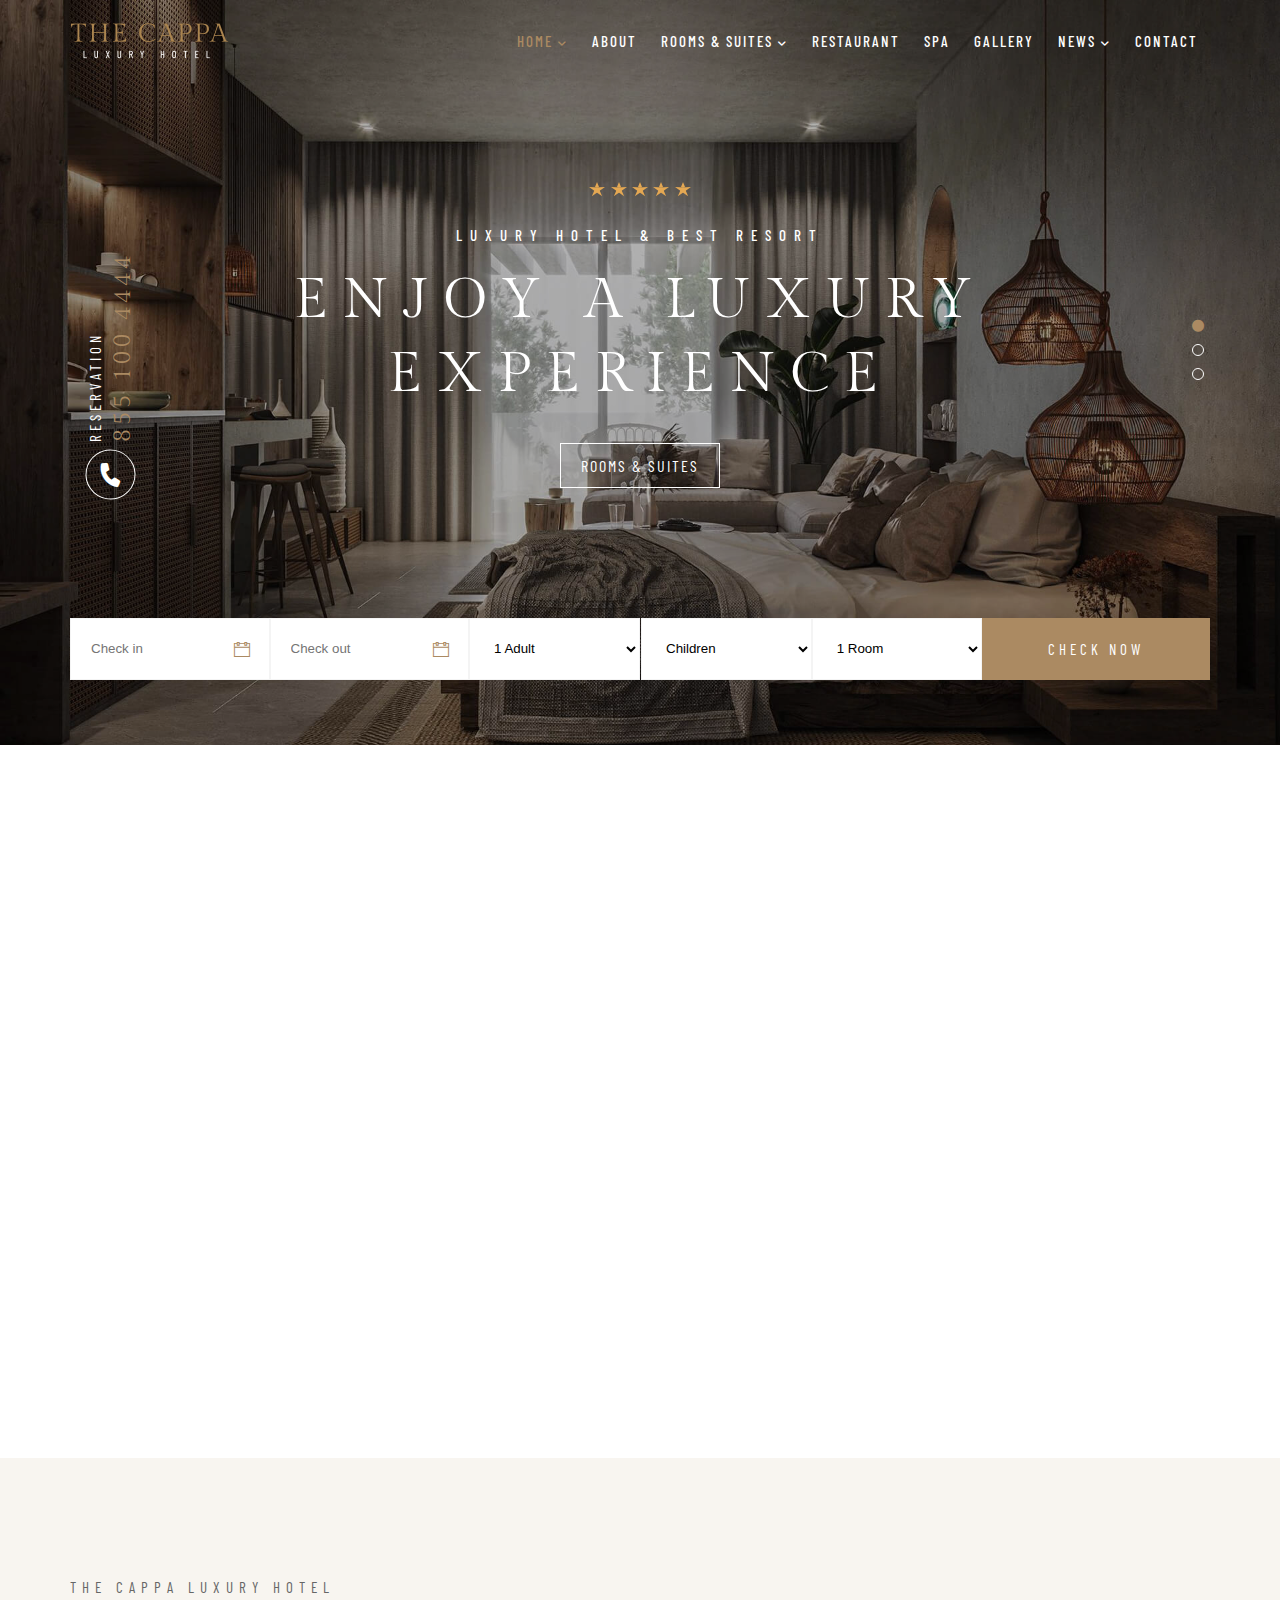
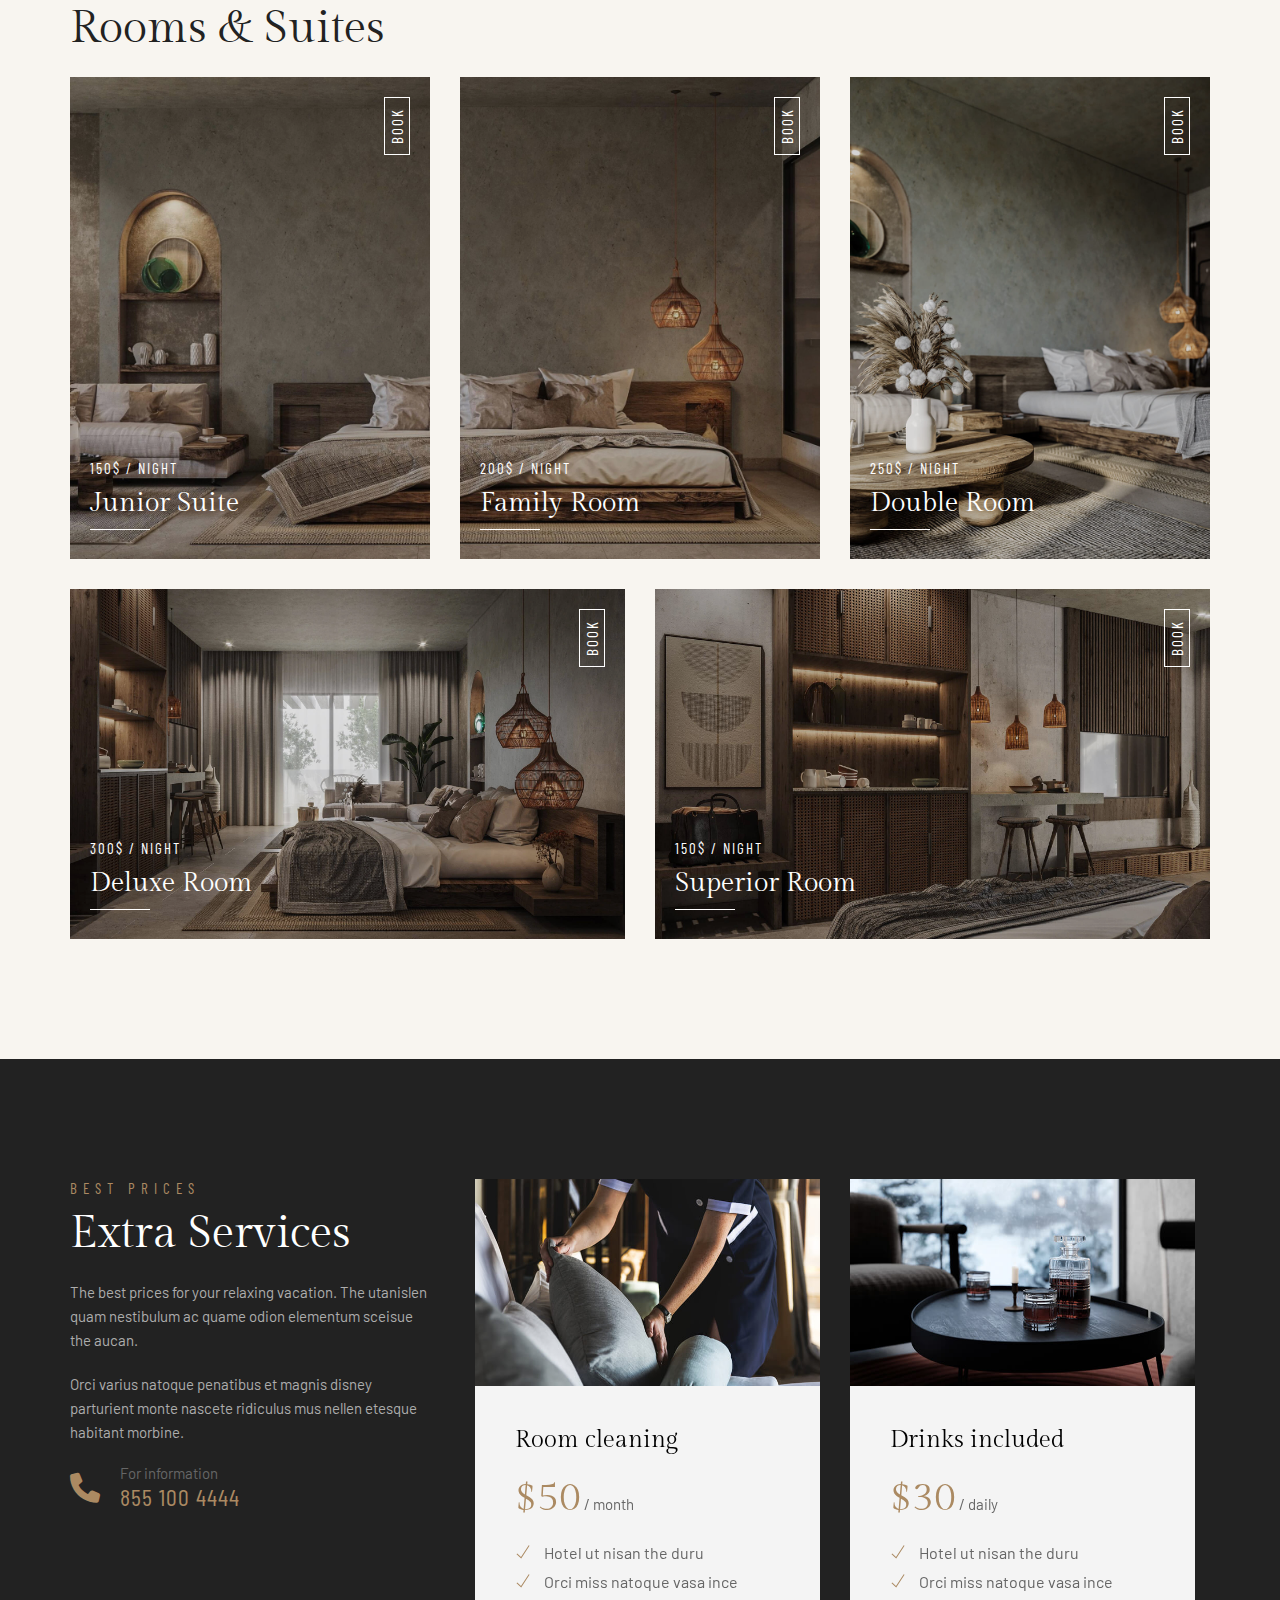
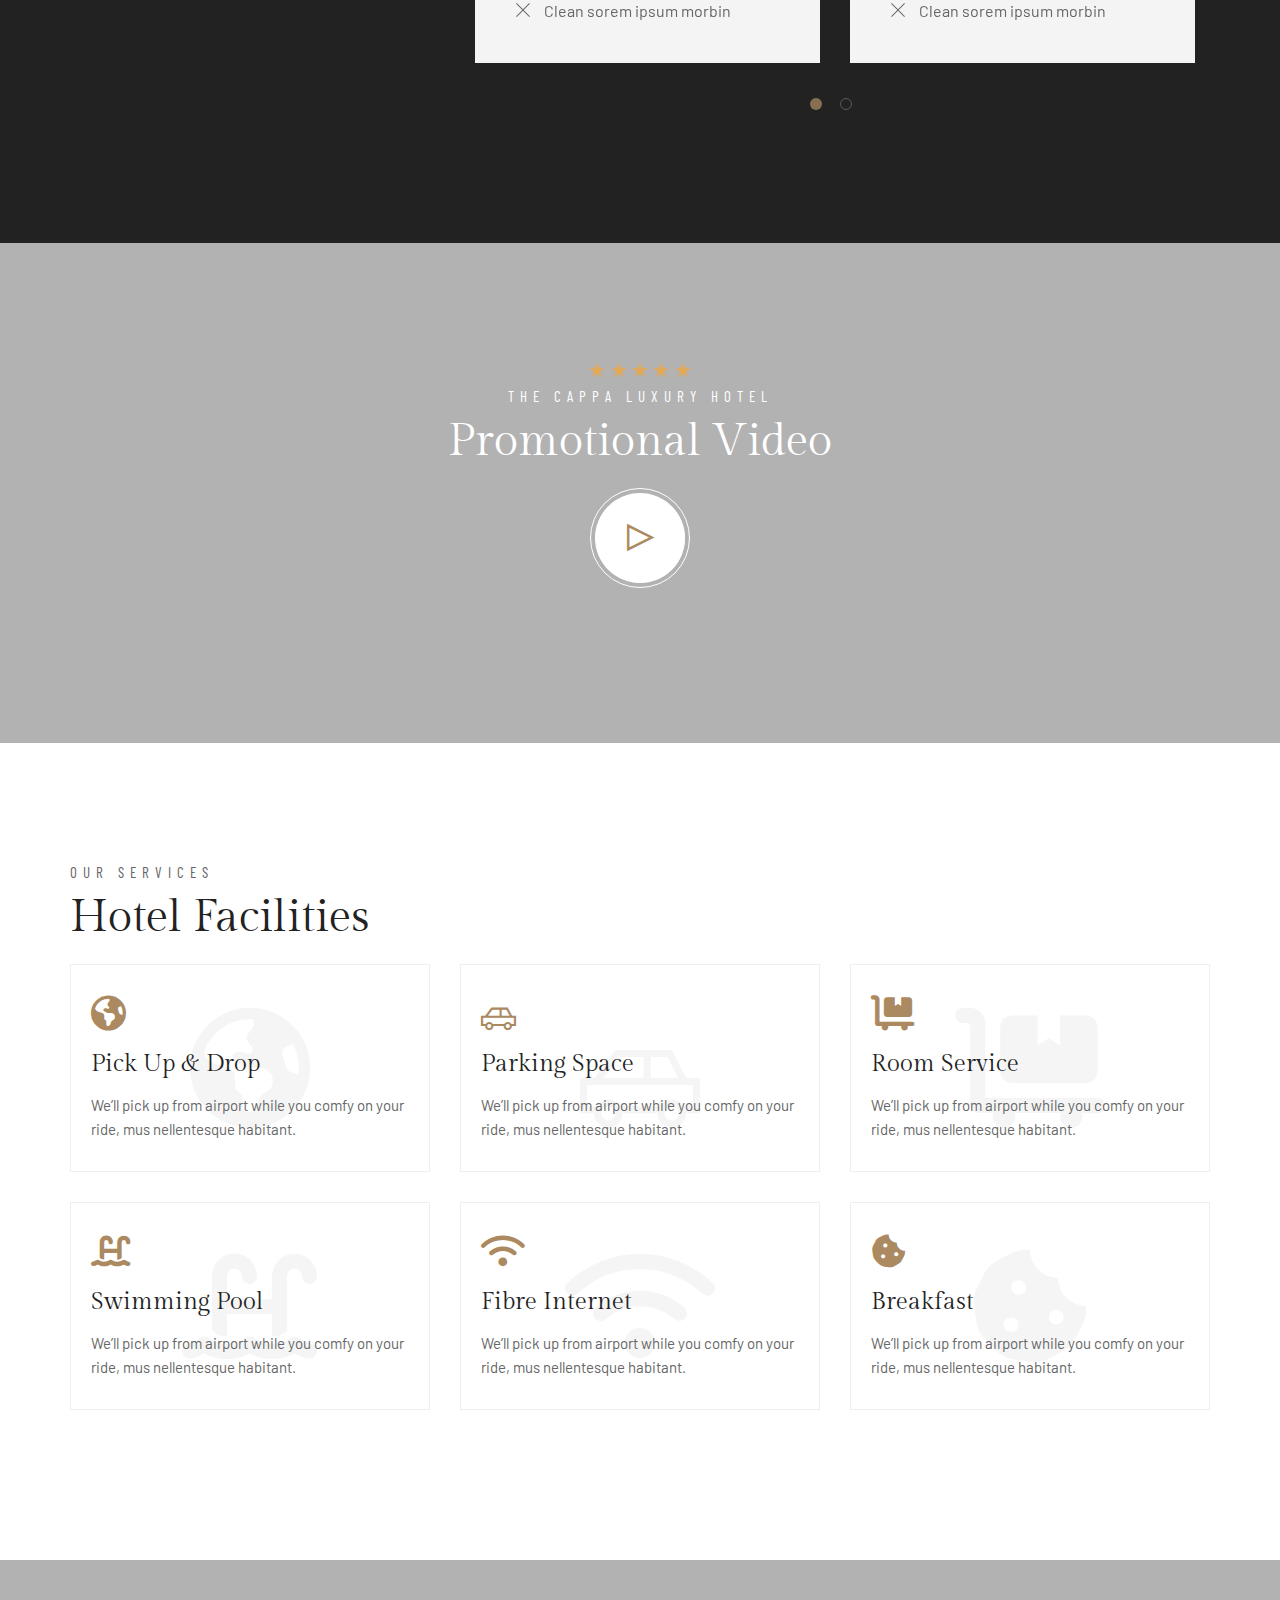
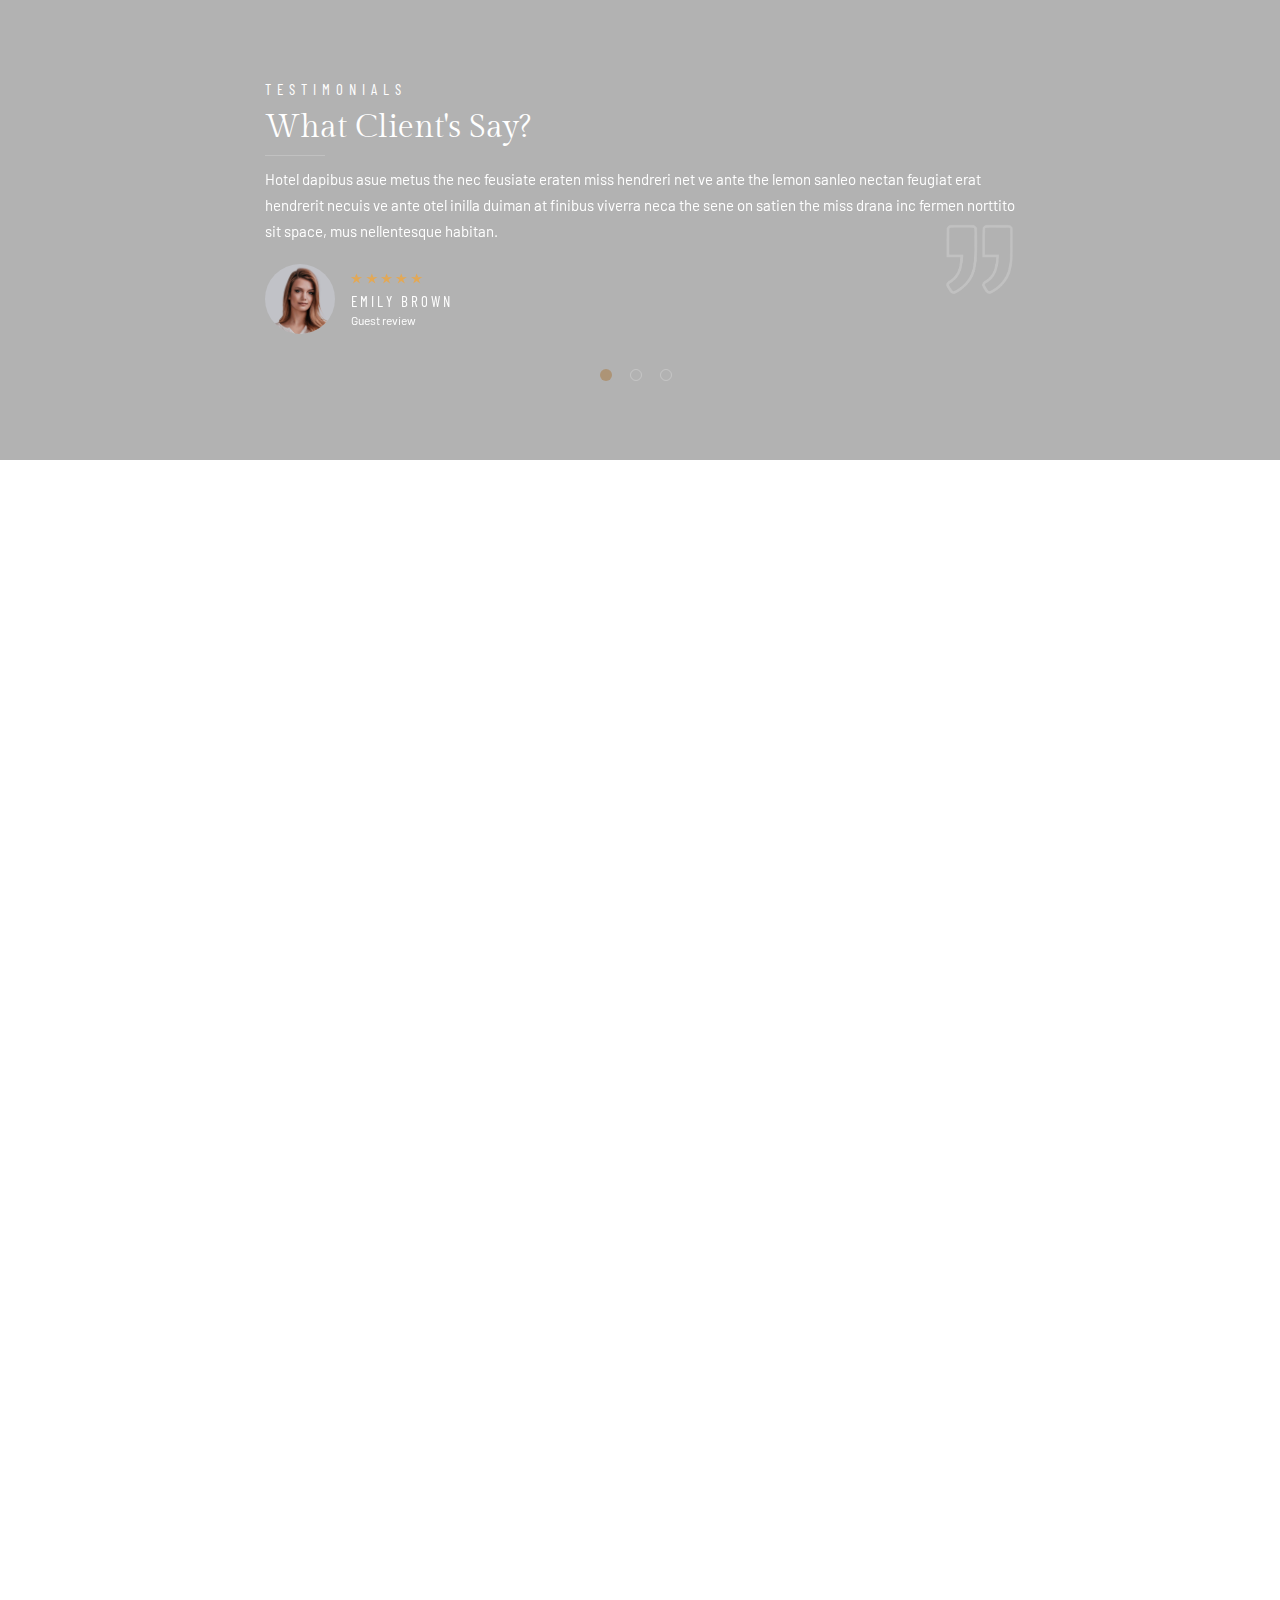
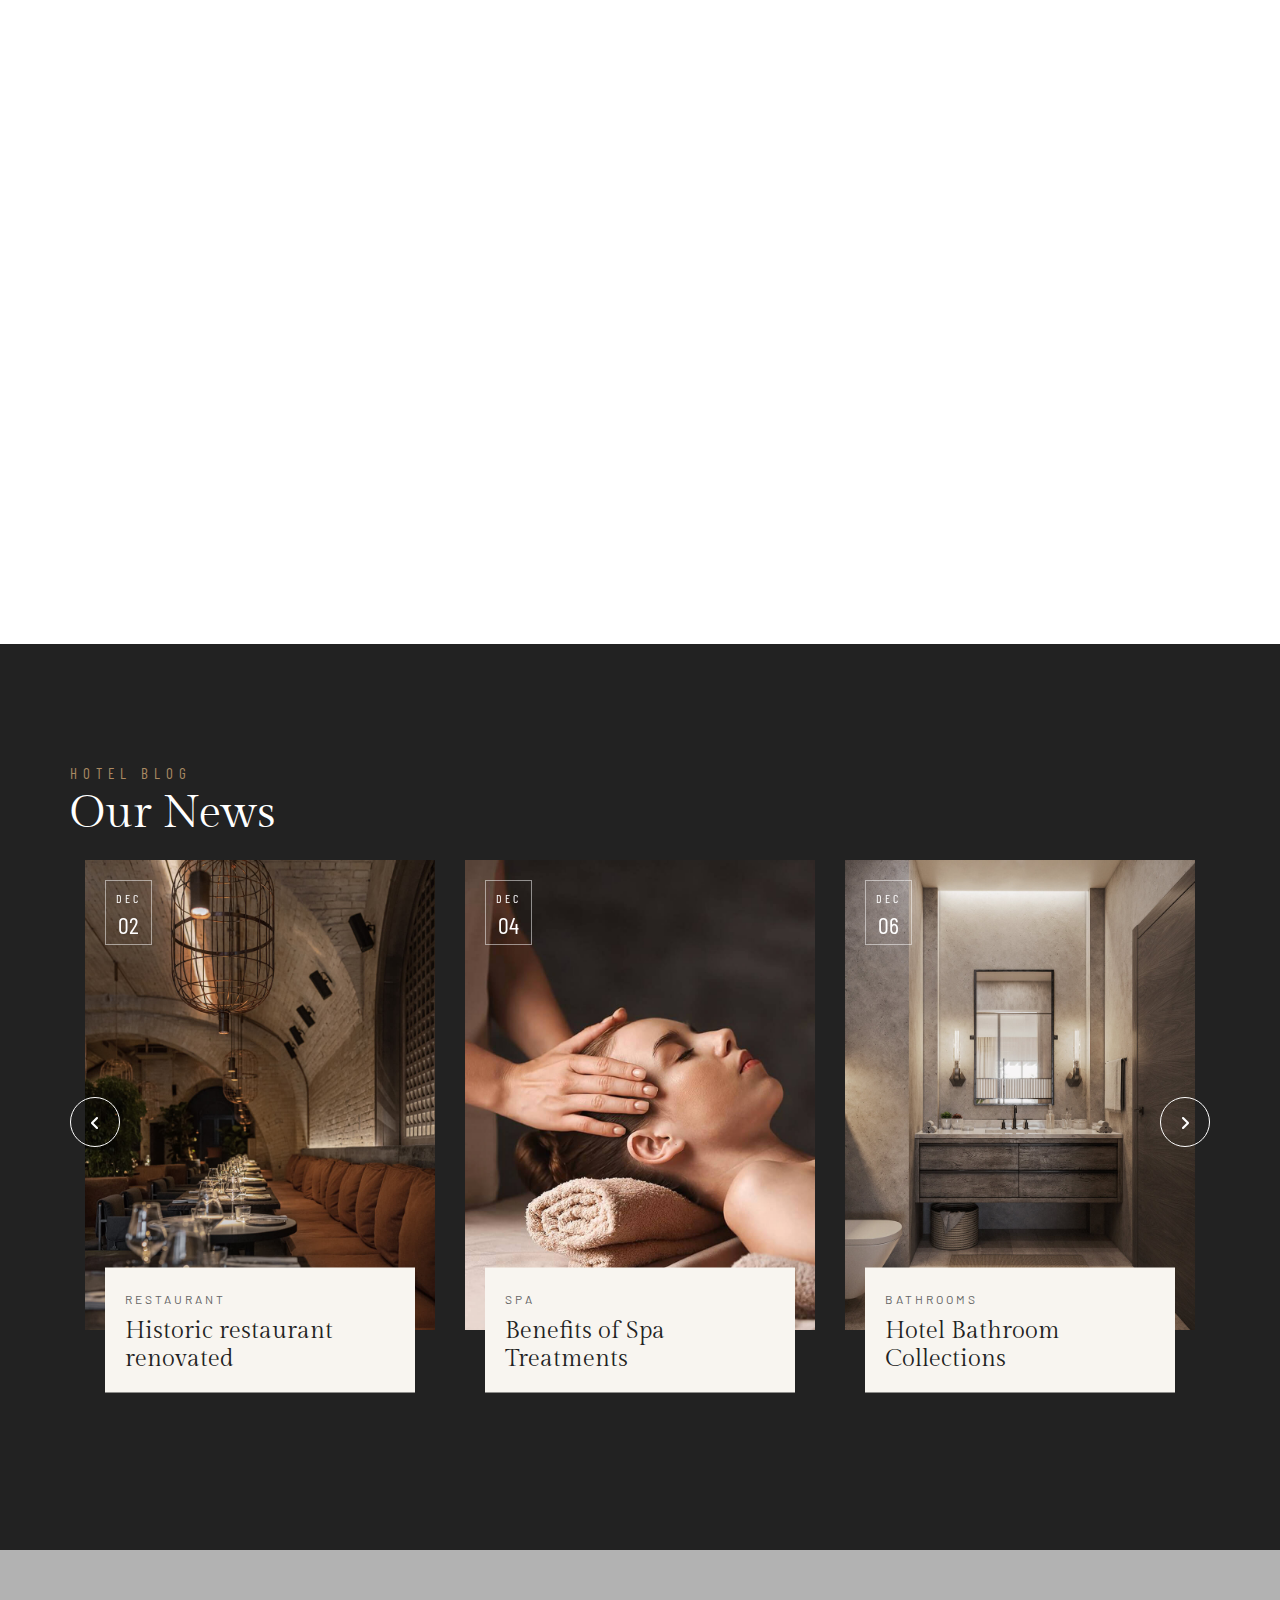
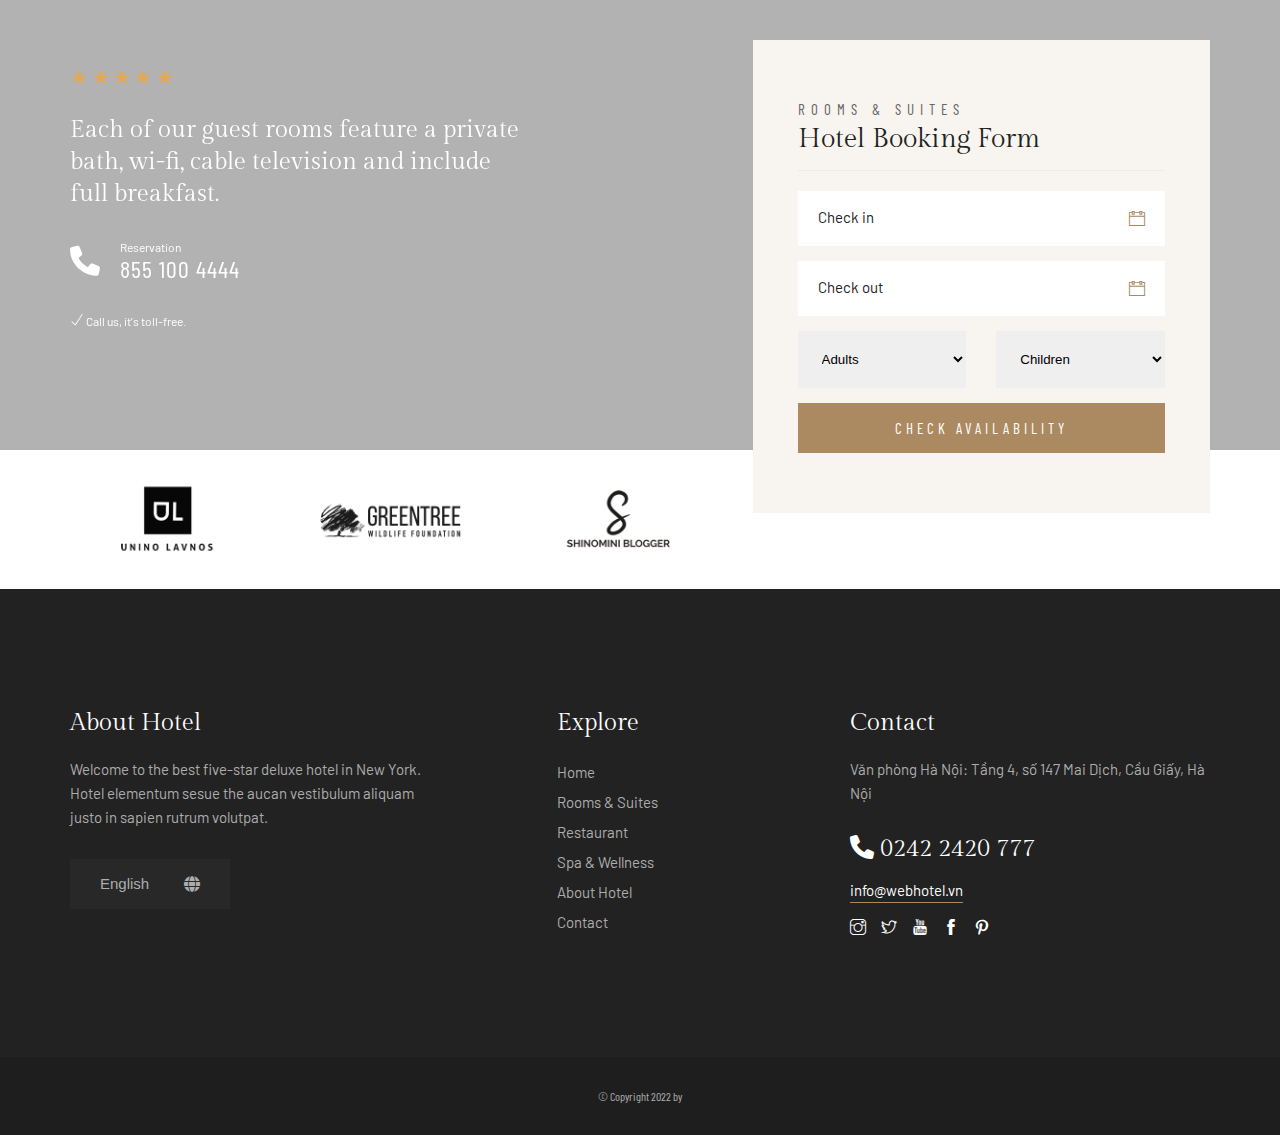
==== index.html @ d15f1a88 "update" ====
<!DOCTYPE html>
<html lang="en">
<head>
    <meta charset="UTF-8">
    <meta http-equiv="X-UA-Compatible" content="IE=edge">
    <meta name="viewport" content="width=device-width, initial-scale=1.0">
    <title>Document</title>
    <link rel="preconnect" href="https://fonts.googleapis.com">
    <link rel="preconnect" href="https://fonts.gstatic.com" crossorigin>
    <link href="https://fonts.googleapis.com/css2?family=Barlow:ital,wght@0,100;0,200;0,300;0,400;0,500;0,600;0,700;0,800;0,900;1,100;1,200;1,300;1,400;1,500;1,600;1,800;1,900&display=swap" rel="stylesheet">
    <link href="https://fonts.googleapis.com/css2?family=Barlow+Condensed:ital,wght@0,100;0,200;0,300;0,400;0,500;0,600;0,700;0,800;0,900;1,100;1,200;1,300;1,400;1,500;1,600;1,700;1,800;1,900&display=swap" rel="stylesheet">
    <link rel="stylesheet" href="./assets/font/fontawesome-free-6.1.1-web/css/all.css">
    <link rel="preconnect" href="https://fonts.googleapis.com">
    <link rel="preconnect" href="https://fonts.gstatic.com" crossorigin>
    <link href="https://fonts.googleapis.com/css2?family=Gilda+Display&display=swap" rel="stylesheet">
    <link rel="stylesheet" href="./assets/font/themify-icons/themify-icons.css">
    <link rel="stylesheet" href="./assets/slick/slick-1.8.1/slick/slick.css">
    <link rel="stylesheet" href="./assets/slick/slick-1.8.1/slick/slick-theme.css">
    <link rel="stylesheet" href="./assets/css/grid.css">
    <link rel="stylesheet" href="./assets/css/base.css">
    <link rel="stylesheet" href="./assets/css/main.css">
</head>
<body>
    <div id="main">
        <!-- header -->
        <div class="header" style="background-image: url(./assets/img/3.jpg);">
            <div class="grid wide header__nav-warp">
                <div class="header__nav">
                    <div class="grid wide header__nav-flex">
                        <div class="grid wide header__nav-flex mobile-tablet">
                            <a href="#" class="header__nav-logo-link">
                                <img src="./assets/img/logo (1).png" alt="" class="header__nav-logo">
                            </a>
                            <ul class="header__nav-items">
                                <li class="header__nav-item">
                                    <a href="#" class="header__nav-item-link active">
                                        home
                                        <i class="fa-solid fa-angle-down"></i>
                                    </a>
                                    <!-- <ul class="header__nav-items-children">
                                        <li class="header__nav-item-children border-bottom">
                                            <a href="" class="header__nav-item-link-children active">Home Layout 1</a>
                                        </li>
                                        <li class="header__nav-item-children border-bottom">
                                            <a href="" class="header__nav-item-link-children">Home Layout 2</a>
                                        </li>
                                        <li class="header__nav-item-children border-bottom">
                                            <a href="" class="header__nav-item-link-children">Home Layout 3</a>
                                        </li>
                                        <li class="header__nav-item-children">
                                            <a href="" class="header__nav-item-link-children">Home Layout 4</a>
                                        </li>
                                    </ul> -->
                                </li>
                                <li class="header__nav-item">
                                    <a href="./assets/detail_page/about/about.html" class="header__nav-item-link">About</a>
                                </li>
                                <li class="header__nav-item">
                                    <a href="./assets/detail_page/rooms/room_1/room_1.html" class="header__nav-item-link">
                                        Rooms & Suites
                                        <i class="fa-solid fa-angle-down"></i>
                                    </a>
                                    <ul class="header__nav-items-children">
                                        <li class="header__nav-item-children border-bottom">
                                            <a href="./assets/detail_page/rooms/room_1/room_1.html" class="header__nav-item-link-children">Rooms 1</a>
                                        </li>
                                        <li class="header__nav-item-children border-bottom">
                                            <a href="./assets/detail_page/rooms/room_2/room_2.html" class="header__nav-item-link-children">Rooms 2</a>
                                        </li>
                                        <li class="header__nav-item-children border-bottom">
                                            <a href="./assets/detail_page/rooms/room_3/room_3.html" class="header__nav-item-link-children">Rooms 3</a>
                                        </li>
                                        <li class="header__nav-item-children">
                                            <a href="./assets/detail_page/rooms/room_detail/room_detail.html" class="header__nav-item-link-children">Room Details</a>
                                        </li>
                                    </ul>
                                </li>
                                <li class="header__nav-item">
                                    <a href="" class="header__nav-item-link">Restaurant</a>
                                </li>
                                <li class="header__nav-item">
                                    <a href="" class="header__nav-item-link">Spa</a>
                                </li>
                                <li class="header__nav-item">
                                    <a href="" class="header__nav-item-link">Gallery</a>
                                </li>
                                <li class="header__nav-item">
                                    <a href="" class="header__nav-item-link">
                                        News
                                        <i class="fa-solid fa-angle-down"></i>
                                    </a>
                                    <ul class="header__nav-items-children">
                                        <li class="header__nav-item-children border-bottom">
                                            <a href="" class="header__nav-item-link-children">News 1</a>
                                        </li>
                                        <li class="header__nav-item-children border-bottom">
                                            <a href="" class="header__nav-item-link-children">News 2</a>
                                        </li>
                                        <li class="header__nav-item-children">
                                            <a href="" class="header__nav-item-link-children">Single Post</a>
                                        </li>
                                    </ul>
                                </li>
                                <li class="header__nav-item">
                                    <a href="" class="header__nav-item-link">Contact</a>
                                </li>
                            </ul>
                        </div>
                        <div class="header__nav-btn">
                            <i class="ti-menu"></i>
                        </div>
                    </div>
                </div>
                <div class="header__container">
                    <div class="header__container-phone">
                        <i class="fa-solid fa-phone"></i>
                        <div class="header__container-phone-text">
                            <p>Reservation</p>
                            <p class="header__container-phone-number">855 100 4444</p>
                        </div>
                    </div>
                    <div class="header__container-title">
                        <div class="header__container-star">
                            <i class="star-rating"></i>
                            <i class="star-rating"></i>
                            <i class="star-rating"></i>
                            <i class="star-rating"></i>
                            <i class="star-rating"></i>
                        </div>
                        <h5>Luxury Hotel & Best Resort</h5>
                        <h1>Enjoy a Luxury Experience</h1>
                        <a href="" class="header__container-title-link">
                            <span>Rooms & Suites</span>
                        </a>
                    </div>
                    <div class="header__container-title-btn">
                        <i class="fa-solid fa-circle active"></i>
                        <i class="fa-solid fa-circle"></i>
                        <i class="fa-solid fa-circle"></i>
                    </div>
                </div>
                <form action="" class="header__form-group d-mb-none">
                    <div class="grid">
                        <div class="row no-gutters">
                            <div class="col l-6 m-12 header__form-group-items mb-15">
                                <div class="header__form-group-input-item">
                                    <input type="text" placeholder="Check in" class="header__form-group-input">
                                    <i class="ti-calendar"></i>
                                </div>
                                <div class="header__form-group-input-item">
                                    <input type="text" placeholder="Check out" class="header__form-group-input">
                                    <i class="ti-calendar"></i>
                                </div>
                                <div class="header__form-group-select d-tb-none">
                                    <select name="" id="">
                                        <option class="header__form-group-select-option" value="1">1 Adult</option>
                                        <option class="header__form-group-select-option" value="2">2 Adult</option>
                                        <option class="header__form-group-select-option" value="3">3 Adult</option>
                                        <option class="header__form-group-select-option" value="4">4 Adult</option>
                                    </select>
                                </div>
                            </div>
                            <div class="col l-6 m-12 header__form-group-items padding-left-1">
                                <div class="header__form-group-select d-pc-none d-tb-block">
                                    <select name="" id="">
                                        <option class="header__form-group-select-option" value="1">1 Adult</option>
                                        <option class="header__form-group-select-option" value="2">2 Adult</option>
                                        <option class="header__form-group-select-option" value="3">3 Adult</option>
                                        <option class="header__form-group-select-option" value="4">4 Adult</option>
                                    </select>
                                </div>
                                <div class="header__form-group-select">
                                    <select name="" id="">
                                        <option class="header__form-group-select-option" value="0">Children</option>
                                        <option class="header__form-group-select-option" value="1">1 Child</option>
                                        <option class="header__form-group-select-option" value="2">2 Children</option>
                                        <option class="header__form-group-select-option" value="3">3 Children</option>
                                        <option class="header__form-group-select-option" value="4">4 Children</option>
                                        <option class="header__form-group-select-option" value="5">5 Children</option>
                                    </select>
                                </div>
                                <div class="header__form-group-select">
                                    <select name="" id="test">
                                        <option class="header__form-group-select-option" value="1">1 Room</option>
                                        <option class="header__form-group-select-option" value="2">2 Rooms</option>
                                        <option class="header__form-group-select-option" value="3">3 Rooms</option>
                                        <option class="header__form-group-select-option" value="4">4 Rooms</option>
                                    </select>
                                </div>
                                <button type="submit" class="header__form-group-btn">Check now</button>
                            </div>
                        </div>
                    </div>
                </form>
            </div>
        </div>
        <!-- container -->
        <div class="container">
            <form action="" class="header__form-group d-pc-none d-mb-block">
                <div class="grid">
                    <div class="row no-gutters">
                        <div class="col l-6 m-12 header__form-group-items mb-15 c-12 d-flex-warp">
                            <div class="header__form-group-input-item m-6 c-12 mb-mb-15">
                                <input type="text" placeholder="Check in" class="header__form-group-input">
                                <i class="ti-calendar"></i>
                            </div>
                            <div class="header__form-group-input-item m-6 c-12 mb-mb-15">
                                <input type="text" placeholder="Check out" class="header__form-group-input">
                                <i class="ti-calendar"></i>
                            </div>
                            <div class="header__form-group-select d-tb-none c-12">
                                <select name="" id="">
                                    <option class="header__form-group-select-option" value="1">1 Adult</option>
                                    <option class="header__form-group-select-option" value="2">2 Adult</option>
                                    <option class="header__form-group-select-option" value="3">3 Adult</option>
                                    <option class="header__form-group-select-option" value="4">4 Adult</option>
                                </select>
                            </div>
                        </div>
                        <div class="col l-6 m-12 header__form-group-items padding-left-1 d-flex-warp c-12">
                            <div class="header__form-group-select d-pc-none d-tb-block m-3 c-12 mb-mb-15">
                                <select name="" id="">
                                    <option class="header__form-group-select-option" value="1">1 Adult</option>
                                    <option class="header__form-group-select-option" value="2">2 Adult</option>
                                    <option class="header__form-group-select-option" value="3">3 Adult</option>
                                    <option class="header__form-group-select-option" value="4">4 Adult</option>
                                </select>
                            </div>
                            <div class="header__form-group-select m-3 c-12 mb-mb-15">
                                <select name="" id="">
                                    <option class="header__form-group-select-option" value="0">Children</option>
                                    <option class="header__form-group-select-option" value="1">1 Child</option>
                                    <option class="header__form-group-select-option" value="2">2 Children</option>
                                    <option class="header__form-group-select-option" value="3">3 Children</option>
                                    <option class="header__form-group-select-option" value="4">4 Children</option>
                                    <option class="header__form-group-select-option" value="5">5 Children</option>
                                </select>
                            </div>
                            <div class="header__form-group-select m-3 c-12 mb-mb-15">
                                <select name="" id="test">
                                    <option class="header__form-group-select-option" value="1">1 Room</option>
                                    <option class="header__form-group-select-option" value="2">2 Rooms</option>
                                    <option class="header__form-group-select-option" value="3">3 Rooms</option>
                                    <option class="header__form-group-select-option" value="4">4 Rooms</option>
                                </select>
                            </div>
                            <button type="submit" class="header__form-group-btn m-3 c-12">Check now</button>
                        </div>
                    </div>
                </div>
            </form>
            <div class="container__experience">
                <div class="grid wide">
                    <div class="row">
                        <div class="col l-6 m-6 c-12">
                            <div class="container__experience-warp">
                                <div class="header__container-star">
                                    <i class="star-rating"></i>
                                    <i class="star-rating"></i>
                                    <i class="star-rating"></i>
                                    <i class="star-rating"></i>
                                    <i class="star-rating"></i>
                                </div>
                                <h5>The Cappa Luxury Hotel</h5>
                                <h2>Enjoy a Luxury Experience</h2>
                                <p>Welcome to the best five-star deluxe hotel in New York. Hotel elementum sesue the aucan vestibulum aliquam justo in sapien rutrum volutpat. Donec in quis the pellentesque velit. Donec id velit ac arcu posuere blane.</p>
                                <p>Hotel ut nisl quam nestibulum ac quam nec odio elementum sceisue the aucan ligula. Orci varius natoque penatibus et magnis dis parturient monte nascete ridiculus mus nellentesque habitant morbine.</p>
                                <div class="container__experience-phone">
                                    <i class="fa-solid fa-phone"></i>
                                    <div class="container__experience-phone-number">
                                        <p>Reservation</p>
                                        <a href="">855 100 4444</a>
                                    </div>
                                </div>
                            </div>
                        </div>
                        <div class="col l-3 m-3 c-6">
                            <img src="./assets/img/8.jpg" alt="" class="container__experience-img mt-90 mb-30">
                        </div>
                        <div class="col l-3 m-3 c-6">
                            <img src="./assets/img/2.jpg" alt="" class="container__experience-img">
                        </div>
                    </div>
                </div>
            </div>
            <div class="container__rooms-suites">
                <div class="grid wide">
                    <h5>The Cappa Luxury Hotel</h5>
                    <h2>Rooms & Suites</h2>
                    <div class="row">
                        <div class="col l-4 mb-30 m-4">
                            <div class="container__rooms-suites-items">
                                <div class="container__rooms-suites-item">
                                    <img src="./assets/img/1.jpg" alt="" class="container__rooms-suites-item-img">
                                </div>
                                <a href="" class="container__rooms-suites-booking">book</a>
                                <div class="container__rooms-suites-room">
                                    <h6>
                                        <a href="">150$ / Night</a>
                                    </h6>
                                    <h5>
                                        <a href="">Junior Suite</a>
                                    </h5>
                                    <div class="line"></div>
                                    <div class="container__rooms-suites-details">
                                        <div class="container__rooms-suites-detail-icon">
                                            <i class="fa-solid fa-bed"></i>
                                            <i class="fa-solid fa-bath"></i>
                                            <i class="fa-solid fa-couch"></i>
                                            <i class="fa-solid fa-book"></i>
                                        </div>
                                        <div class="container__rooms-suites-detail">
                                            <a href="">details</a>
                                            <i class="ti-arrow-right"></i>
                                        </div>
                                    </div>
                                </div>
                            </div>
                        </div>
                        <div class="col l-4 mb-30 m-4">
                            <div class="container__rooms-suites-items">
                                <div class="container__rooms-suites-item">
                                    <img src="./assets/img/2.jpg" alt="" class="container__rooms-suites-item-img">
                                </div>
                                <a href="" class="container__rooms-suites-booking">book</a>
                                <div class="container__rooms-suites-room">
                                    <h6>
                                        <a href="">200$ / Night</a>
                                    </h6>
                                    <h5>
                                        <a href="">Family Room</a>
                                    </h5>
                                    <div class="line"></div>
                                    <div class="container__rooms-suites-details">
                                        <div class="container__rooms-suites-detail-icon">
                                            <i class="fa-solid fa-bed"></i>
                                            <i class="fa-solid fa-bath"></i>
                                            <i class="fa-solid fa-couch"></i>
                                            <i class="fa-solid fa-book"></i>
                                        </div>
                                        <div class="container__rooms-suites-detail">
                                            <a href="">details</a>
                                            <i class="ti-arrow-right"></i>
                                        </div>
                                    </div>
                                </div>
                            </div>
                        </div>
                        <div class="col l-4 mb-30 m-4">
                            <div class="container__rooms-suites-items">
                                <div class="container__rooms-suites-item">
                                    <img src="./assets/img/3 (1).jpg" alt="" class="container__rooms-suites-item-img">
                                </div>
                                <a href="" class="container__rooms-suites-booking">book</a>
                                <div class="container__rooms-suites-room">
                                    <h6>
                                        <a href="">250$ / Night</a>
                                    </h6>
                                    <h5>
                                        <a href="">Double Room</a>
                                    </h5>
                                    <div class="line"></div>
                                    <div class="container__rooms-suites-details">
                                        <div class="container__rooms-suites-detail-icon">
                                            <i class="fa-solid fa-bed"></i>
                                            <i class="fa-solid fa-bath"></i>
                                            <i class="fa-solid fa-couch"></i>
                                            <i class="fa-solid fa-book"></i>
                                        </div>
                                        <div class="container__rooms-suites-detail">
                                            <a href="">details</a>
                                            <i class="ti-arrow-right"></i>
                                        </div>
                                    </div>
                                </div>
                            </div>
                        </div>
                        <div class="col l-6 m-6 mb-mb-30">
                            <div class="container__rooms-suites-items">
                                <div class="container__rooms-suites-item">
                                    <img src="./assets/img/4.jpg" alt="" class="container__rooms-suites-item-img">
                                </div>
                                <a href="" class="container__rooms-suites-booking">book</a>
                                <div class="container__rooms-suites-room">
                                    <h6>
                                        <a href="">300$ / Night</a>
                                    </h6>
                                    <h5>
                                        <a href="">Deluxe Room</a>
                                    </h5>
                                    <div class="line"></div>
                                    <div class="container__rooms-suites-details">
                                        <div class="container__rooms-suites-detail-icon">
                                            <i class="fa-solid fa-bed"></i>
                                            <i class="fa-solid fa-bath"></i>
                                            <i class="fa-solid fa-couch"></i>
                                            <i class="fa-solid fa-book"></i>
                                        </div>
                                        <div class="container__rooms-suites-detail">
                                            <a href="">details</a>
                                            <i class="ti-arrow-right"></i>
                                        </div>
                                    </div>
                                </div>
                            </div>
                        </div>
                        <div class="col l-6 m-6">
                            <div class="container__rooms-suites-items">
                                <div class="container__rooms-suites-item">
                                    <img src="./assets/img/7.jpg" alt="" class="container__rooms-suites-item-img">
                                </div>
                                <a href="" class="container__rooms-suites-booking">book</a>
                                <div class="container__rooms-suites-room">
                                    <h6>
                                        <a href="">150$ / Night</a>
                                    </h6>
                                    <h5>
                                        <a href="">Superior Room</a>
                                    </h5>
                                    <div class="line"></div>
                                    <div class="container__rooms-suites-details">
                                        <div class="container__rooms-suites-detail-icon">
                                            <i class="fa-solid fa-bed"></i>
                                            <i class="fa-solid fa-bath"></i>
                                            <i class="fa-solid fa-couch"></i>
                                            <i class="fa-solid fa-book"></i>
                                        </div>
                                        <div class="container__rooms-suites-detail">
                                            <a href="">details</a>
                                            <i class="ti-arrow-right"></i>
                                        </div>
                                    </div>
                                </div>
                            </div>
                        </div>
                    </div>
                </div>
            </div>
            <div class="container__extra-services">
                <div class="grid wide">
                    <div class="row">
                        <div class="col l-4 m-4 c-12">
                            <div class="container__extra-services-text">
                                <h5>Best Prices</h5>
                                <h2>Extra Services</h2>
                                <p>The best prices for your relaxing vacation. The utanislen quam nestibulum ac quame odion elementum sceisue the aucan.</p>
                                <p>Orci varius natoque penatibus et magnis disney parturient monte nascete ridiculus mus nellen etesque habitant morbine.</p>
                                <div class="container__experience-phone">
                                    <i class="fa-solid fa-phone"></i>
                                    <div class="container__experience-phone-number">
                                        <p>For information</p>
                                        <a href="">855 100 4444</a>
                                    </div>
                                </div>
                            </div>
                        </div>
                        <div class="col l-8 m-8 c-12 mb-30">
                            <div class="services-items">
                                <div class="col l-6 m-12 c-12">
                                    <div class="container__extra-services-item">
                                        <div class="container__extra-services-img" style="background-image: url(./assets/img/1\ \(1\).jpg);"></div>
                                        <div class="container__extra-services-item-warp">
                                            <h3>Room cleaning</h3>
                                            <div class="container__extra-services-price">
                                                <p>$50</p>
                                                <span>/ month</span>
                                            </div>
                                            <p>
                                                <i class="ti-check active"></i>
                                                Hotel ut nisan the duru
                                            </p>
                                            <p>
                                                <i class="ti-check active"></i>
                                                Orci miss natoque vasa ince
                                            </p>
                                            <p>
                                                <i class="ti-close"></i>
                                                Clean sorem ipsum morbin
                                            </p>
                                        </div>
                                    </div>
                                </div>
                                <div class="col l-6 m-12 c-12">
                                    <div class="container__extra-services-item">
                                        <div class="container__extra-services-img" style="background-image: url(./assets/img/2\ \(1\).jpg);"></div>
                                        <div class="container__extra-services-item-warp">
                                            <h3>Drinks included</h3>
                                            <div class="container__extra-services-price">
                                                <p>$30</p>
                                                <span>/ daily</span>
                                            </div>
                                            <p>
                                                <i class="ti-check active"></i>
                                                Hotel ut nisan the duru
                                            </p>
                                            <p>
                                                <i class="ti-check active"></i>
                                                Orci miss natoque vasa ince
                                            </p>
                                            <p>
                                                <i class="ti-close"></i>
                                                Clean sorem ipsum morbin
                                            </p>
                                        </div>
                                    </div>
                                </div>
                                <div class="col l-6 m-12 c-12">
                                    <div class="container__extra-services-item">
                                        <div class="container__extra-services-img" style="background-image: url(./assets/img/3\ \(4\).jpg);"></div>
                                        <div class="container__extra-services-item-warp">
                                            <h3>Room Breakfast</h3>
                                            <div class="container__extra-services-price">
                                                <p>$30</p>
                                                <span>/ daily</span>
                                            </div>
                                            <p>
                                                <i class="ti-check active"></i>
                                                Hotel ut nisan the duru
                                            </p>
                                            <p>
                                                <i class="ti-check active"></i>
                                                Orci miss natoque vasa ince
                                            </p>
                                            <p>
                                                <i class="ti-close"></i>
                                                Clean sorem ipsum morbin
                                            </p>
                                        </div>
                                    </div>
                                </div>
                                <div class="col l-6 m-12 c-12">
                                    <div class="container__extra-services-item">
                                        <div class="container__extra-services-img" style="background-image: url(./assets/img/4\ \(2\).jpg);"></div>
                                        <div class="container__extra-services-item-warp">
                                            <h3>Safe & Secure</h3>
                                            <div class="container__extra-services-price">
                                                <p>$15</p>
                                                <span>/ daily</span>
                                            </div>
                                            <p>
                                                <i class="ti-check active"></i>
                                                Hotel ut nisan the duru
                                            </p>
                                            <p>
                                                <i class="ti-check active"></i>
                                                Orci miss natoque vasa ince
                                            </p>
                                            <p>
                                                <i class="ti-close"></i>
                                                Clean sorem ipsum morbin
                                            </p>
                                        </div>
                                    </div>
                                </div>
                            </div>
                        </div>
                    </div>
                </div>
            </div>
            <div class="container__video" style="background-image: url(./assets/img/2\ \(2\).jpg);">
                <div class="container__video-warp">
                    <div class="header__container-star">
                        <i class="star-rating"></i>
                        <i class="star-rating"></i>
                        <i class="star-rating"></i>
                        <i class="star-rating"></i>
                        <i class="star-rating"></i>
                    </div>
                    <div class="container__video-text">
                        <h5>The Cappa Luxury Hotel</h5>
                        <h2>Promotional Video</h2>
                    </div>
                    <div class="container__video-play">
                        <i class="ti-control-play"></i>
                    </div>
                </div>
            </div>
            <div class="container__hotel-facilities">
                <div class="grid wide">
                    <h5>Our Services</h5>
                    <h2>Hotel Facilities</h2>
                    <div class="row">
                        <div class="col l-4 m-6 container__hotel-facilities-items">
                            <div class="container__hotel-facilities-item">
                                <i class="fa-solid fa-earth-americas"></i>
                                <h5>Pick Up & Drop</h5>
                                <p>We’ll pick up from airport while you comfy on your ride, mus nellentesque habitant.</p>
                            </div>
                            <div class="container__hotel-facilities-background">
                                <i class="fa-solid fa-earth-americas"></i>
                            </div>
                        </div>
                        <div class="col l-4 m-6 container__hotel-facilities-items">
                            <div class="container__hotel-facilities-item">
                                <i class="ti-car"></i>
                                <h5>Parking Space</h5>
                                <p>We’ll pick up from airport while you comfy on your ride, mus nellentesque habitant.</p>
                            </div>
                            <div class="container__hotel-facilities-background">
                                <i class="ti-car"></i>
                            </div>
                        </div>
                        <div class="col l-4 m-6 container__hotel-facilities-items">
                            <div class="container__hotel-facilities-item">
                                <i class="fa-solid fa-cart-flatbed"></i>
                                <h5>Room Service</h5>
                                <p>We’ll pick up from airport while you comfy on your ride, mus nellentesque habitant.</p>
                            </div>
                            <div class="container__hotel-facilities-background">
                                <i class="fa-solid fa-cart-flatbed"></i>
                            </div>
                        </div>
                        <div class="col l-4 m-6 container__hotel-facilities-items">
                            <div class="container__hotel-facilities-item">
                                <i class="fa-solid fa-water-ladder"></i>
                                <h5>Swimming Pool</h5>
                                <p>We’ll pick up from airport while you comfy on your ride, mus nellentesque habitant.</p>
                            </div>
                            <div class="container__hotel-facilities-background">
                                <i class="fa-solid fa-water-ladder"></i>
                            </div>
                        </div>
                        <div class="col l-4 m-6 container__hotel-facilities-items">
                            <div class="container__hotel-facilities-item">
                                <i class="fa-solid fa-wifi"></i>
                                <h5>Fibre Internet</h5>
                                <p>We’ll pick up from airport while you comfy on your ride, mus nellentesque habitant.</p>
                            </div>
                            <div class="container__hotel-facilities-background">
                                <i class="fa-solid fa-wifi"></i>
                            </div>
                        </div>
                        <div class="col l-4 m-6 container__hotel-facilities-items">
                            <div class="container__hotel-facilities-item">
                                <i class="fa-solid fa-cookie-bite"></i>
                                <h5>Breakfast</h5>
                                <p>We’ll pick up from airport while you comfy on your ride, mus nellentesque habitant.</p>
                            </div>
                            <div class="container__hotel-facilities-background">
                                <i class="fa-solid fa-cookie-bite"></i>
                            </div>
                        </div>
                    </div>
                </div>
            </div>
            <div class="container__comment" style="background-image: url(./assets/img/2\ \(2\).jpg);">
                <div class="grid wide">
                    <div class="row">
                        <div class="col l-8 l-o-2 c-12">
                            <div class="container__comment-iteams">
                                <h5>Testimonials</h5>
                                <h2>What Client's Say?</h2>
                                <div class="grid">
                                    <div class="row comment-items">
                                        <div class="col c-12">
                                            <p>Hotel dapibus asue metus the nec feusiate eraten miss hendreri net ve ante the lemon sanleo nectan feugiat erat hendrerit necuis ve ante otel inilla duiman at finibus viverra neca the sene on satien the miss drana inc fermen norttito sit space, mus nellentesque habitan.</p>
                                            <div class="container__comment-warp">
                                                <div class="container__comment-info">
                                                    <img src="./assets/img/4 (1).jpg" alt="" class="container__comment-info-avt">
                                                    <div class="container__comment-info-text">
                                                        <div class="header__container-star">
                                                            <i class="star-rating"></i>
                                                            <i class="star-rating"></i>
                                                            <i class="star-rating"></i>
                                                            <i class="star-rating"></i>
                                                            <i class="star-rating"></i>
                                                        </div>
                                                        <p>Emily Brown</p>
                                                        <span>Guest review</span>
                                                    </div>
                                                </div>
                                                <img src="./assets/img/quot.png" alt="" class="container__comment-quot">
                                            </div>
                                        </div>
                                        <div class="col c-12">
                                            <p>Hotel dapibus asue metus the nec feusiate eraten miss hendreri net ve ante the lemon sanleo nectan feugiat erat hendrerit necuis ve ante otel inilla duiman at finibus viverra neca the sene on satien the miss drana inc fermen norttito sit space, mus nellentesque habitan.</p>
                                            <div class="container__comment-warp">
                                                <div class="container__comment-info">
                                                    <img src="./assets/img/1 (5).jpg" alt="" class="container__comment-info-avt">
                                                    <div class="container__comment-info-text">
                                                        <div class="header__container-star">
                                                            <i class="star-rating"></i>
                                                            <i class="star-rating"></i>
                                                            <i class="star-rating"></i>
                                                            <i class="star-rating"></i>
                                                            <i class="star-rating"></i>
                                                        </div>
                                                        <p>Emily Brown</p>
                                                        <span>Guest review</span>
                                                    </div>
                                                </div>
                                                <img src="./assets/img/quot.png" alt="" class="container__comment-quot">
                                            </div>
                                        </div>
                                        <div class="col c-12">
                                            <p>Hotel dapibus asue metus the nec feusiate eraten miss hendreri net ve ante the lemon sanleo nectan feugiat erat hendrerit necuis ve ante otel inilla duiman at finibus viverra neca the sene on satien the miss drana inc fermen norttito sit space, mus nellentesque habitan.</p>
                                            <div class="container__comment-warp">
                                                <div class="container__comment-info">
                                                    <img src="./assets/img/5.jpg" alt="" class="container__comment-info-avt">
                                                    <div class="container__comment-info-text">
                                                        <div class="header__container-star">
                                                            <i class="star-rating"></i>
                                                            <i class="star-rating"></i>
                                                            <i class="star-rating"></i>
                                                            <i class="star-rating"></i>
                                                            <i class="star-rating"></i>
                                                        </div>
                                                        <p>Emily Brown</p>
                                                        <span>Guest review</span>
                                                    </div>
                                                </div>
                                                <img src="./assets/img/quot.png" alt="" class="container__comment-quot">
                                            </div>
                                        </div>
                                    </div>
                                </div>
                            </div>
                        </div>
                    </div>
                </div>
            </div>
            <div class="container__view">
                <div class="grid wide">
                    <div class="row no-gutters mb-tb-30">
                        <div class="col l-6 m-12">
                            <div class="container__view-img">
                                <a href="" class="container__view-img-link">
                                    <img src="./assets/img/1 (2).jpg" alt="">
                                </a>
                            </div>
                        </div>
                        <div class="col l-6 m-12">
                            <div class="container__view-item">
                                <h5>Discover</h5>
                                <h2>The Restaurant</h2>
                                <p>Restaurant inilla duiman at elit finibus viverra nec a lacus themo the nesudea seneoice misuscipit non sagie the fermen ziverra tristiue duru the ivite dianne onen nivami acsestion augue artine.</p>
                                <a href="" class="container__view-btn"><span>Learn More</span></a>
                            </div>
                        </div>
                    </div>
                    <div class="row no-gutters mb-tb-30 row-reverse">
                        <div class="col l-6 m-12">
                            <div class="container__view-img">
                                <a href="" class="container__view-img-link">
                                    <img src="./assets/img/3 (3).jpg" alt="">
                                </a>
                            </div>
                        </div>
                        <div class="col l-6 m-12">
                            <div class="container__view-item">
                                <h5>Experiences</h5>
                                <h2>Spa Center</h2>
                                <p>Restaurant inilla duiman at elit finibus viverra nec a lacus themo the nesudea seneoice misuscipit non sagie the fermen ziverra tristiue duru the ivite dianne onen nivami acsestion augue artine.</p>
                                <a href="" class="container__view-btn"><span>Learn More</span></a>
                            </div>
                        </div>
                    </div>
                    <div class="row no-gutters mb-tb-30">
                        <div class="col l-6 m-12">
                            <div class="container__view-img">
                                <a href="" class="container__view-img-link">
                                    <img src="./assets/img/2 (4).jpg" alt="">
                                </a>
                            </div>
                        </div>
                        <div class="col l-6 m-12">
                            <div class="container__view-item">
                                <h5>Modern</h5>
                                <h2>Fitness Center</h2>
                                <p>Restaurant inilla duiman at elit finibus viverra nec a lacus themo the nesudea seneoice misuscipit non sagie the fermen ziverra tristiue duru the ivite dianne onen nivami acsestion augue artine.</p>
                                <a href="" class="container__view-btn"><span>Learn More</span></a>
                            </div>
                        </div>
                    </div>
                    <div class="row no-gutters row-reverse">
                        <div class="col l-6 m-12">
                            <div class="container__view-img">
                                <a href="" class="container__view-img-link">
                                    <img src="./assets/img/1 (4).jpg" alt="">
                                </a>
                            </div>
                        </div>
                        <div class="col l-6 m-12">
                            <div class="container__view-item">
                                <h5>Experiences</h5>
                                <h2>The Health Club & Pool</h2>
                                <p>Restaurant inilla duiman at elit finibus viverra nec a lacus themo the nesudea seneoice misuscipit non sagie the fermen ziverra tristiue duru the ivite dianne onen nivami acsestion augue artine.</p>
                                <a href="" class="container__view-btn"><span>Learn More</span></a>
                            </div>
                        </div>
                    </div>
                </div>
            </div>
            <div class="container__blogs">
                <div class="grid wide pos">
                    <h5>Hotel Blog</h5>
                    <h2>Our News</h2>
                    <div class="container__blog-items-wrap">
                        <div class="container__blog-items">
                            <div class="col l-4 m-6 c-12">
                                <div class="container__blog-item">
                                    <div class="container__blog-item-img">
                                        <img src="./assets/img/1 (3).jpg" alt="">
                                        <a href="" class="container__blog-item-img-date">
                                            <p>Dec</p>
                                            <span>02</span>
                                        </a>
                                    </div>
                                    <div class="container__blog-item-text">
                                        <a href="">
                                            Restaurant
                                            <h6>Historic restaurant renovated</h6>
                                        </a>
                                    </div>
                                </div>
                            </div>
                            <div class="col l-4 m-6 c-12">
                                <div class="container__blog-item">
                                    <div class="container__blog-item-img">
                                        <img src="./assets/img/2 (3).jpg" alt="">
                                        <a href="" class="container__blog-item-img-date">
                                            <p>Dec</p>
                                            <span>04</span>
                                        </a>
                                    </div>
                                    <div class="container__blog-item-text">
                                        <a href="">
                                            Spa
                                            <h6>Benefits of Spa Treatments</h6>
                                        </a>
                                    </div>
                                </div>
                            </div>
                            <div class="col l-4 m-6 c-12">
                                <div class="container__blog-item">
                                    <div class="container__blog-item-img">
                                        <img src="./assets/img/3 (2).jpg" alt="">
                                        <a href="" class="container__blog-item-img-date">
                                            <p>Dec</p>
                                            <span>06</span>
                                        </a>
                                    </div>
                                    <div class="container__blog-item-text">
                                        <a href="">
                                            Bathrooms
                                            <h6>Hotel Bathroom Collections</h6>
                                        </a>
                                    </div>
                                </div>
                            </div>
                            <div class="col l-4 m-6 c-12">
                                <div class="container__blog-item">
                                    <div class="container__blog-item-img">
                                        <img src="./assets/img/3 (2).jpg" alt="">
                                        <a href="" class="container__blog-item-img-date">
                                            <p>Dec</p>
                                            <span>06</span>
                                        </a>
                                    </div>
                                    <div class="container__blog-item-text">
                                        <a href="">
                                            Bathrooms
                                            <h6>Hotel Bathroom Collections</h6>
                                        </a>
                                    </div>
                                </div>
                            </div>
                            <div class="col l-4 m-6 c-12">
                                <div class="container__blog-item">
                                    <div class="container__blog-item-img">
                                        <img src="./assets/img/3 (2).jpg" alt="">
                                        <a href="" class="container__blog-item-img-date">
                                            <p>Dec</p>
                                            <span>06</span>
                                        </a>
                                    </div>
                                    <div class="container__blog-item-text">
                                        <a href="">
                                            Bathrooms
                                            <h6>Hotel Bathroom Collections</h6>
                                        </a>
                                    </div>
                                </div>
                            </div>
                        </div>
                    </div>
                    <div class="container__blogs-btn">
                        <i class="fa-solid fa-angle-left container__blogs-prev"></i>
                        <i class="fa-solid fa-angle-right container__blogs-next"></i>
                    </div>
                </div>
            </div>
            <div class="container__booking" style="background-image: url(./assets/img/2\ \(2\).jpg);">
                <div class="container__booking-warp">
                    <div class="grid wide">
                        <div class="row height-300 height-tb-unset height-mb-unset">
                            <div class="col l-5 m-5 height-300 height-tb-unset c-12 height-mb-unset">
                                <div class="header__container-star">
                                    <i class="star-rating"></i>
                                    <i class="star-rating"></i>
                                    <i class="star-rating"></i>
                                    <i class="star-rating"></i>
                                    <i class="star-rating"></i>
                                </div>
                                <h6>Each of our guest rooms feature a private bath, wi-fi, cable television and include full breakfast.</h6>
                                <div class="container__experience-phone">
                                    <i class="fa-solid fa-phone"></i>
                                    <div class="container__experience-phone-number">
                                        <p>Reservation</p>
                                        <a href="">855 100 4444</a>
                                    </div>
                                </div>
                                <p>
                                    <i class="ti-check"></i>
                                    Call us, it's toll-free.
                                </p>
                            </div>
                            <div class="col l-5 l-o-2 m-7 c-12">
                                <form action="" class="container__booking-form">
                                    <h5>Rooms & Suites</h5>
                                    <h2>Hotel Booking Form</h2>
                                    <div class="container__booking-input-warp">
                                        <input type="text" placeholder="Check in" class="container__booking-input">
                                        <i class="ti-calendar"></i>
                                    </div>
                                    <div class="container__booking-input-warp">
                                        <input type="text" placeholder="Check out" class="container__booking-input">
                                        <i class="ti-calendar"></i>
                                    </div>
                                    <div class="container__booking-select p-right">
                                        <select name="" id="">
                                            <option class="container__booking-select-option" value="0">Adults</option>
                                            <option class="container__booking-select-option" value="1">1</option>
                                            <option class="container__booking-select-option" value="2">2</option>
                                            <option class="container__booking-select-option" value="3">3</option>
                                            <option class="container__booking-select-option" value="4">4</option>
                                        </select>
                                    </div>
                                    <div class="container__booking-select p-left">
                                        <select name="" id="">
                                            <option class="container__booking-select-option" value="0">Children</option>
                                            <option class="container__booking-select-option" value="1">1</option>
                                            <option class="container__booking-select-option" value="2">2</option>
                                            <option class="container__booking-select-option" value="3">3</option>
                                            <option class="container__booking-select-option" value="4">4</option>
                                        </select>
                                    </div>
                                    <button type="submit" class="container__booking-btn">Check Availability</button>
                                </form>
                            </div>
                        </div>
                    </div>
                </div>
            </div>
            <div class="container__clients">
                <div class="grid wide">
                    <div class="row">
                        <div class="col l-7 m-12 c-12">
                            <div class="container__clients-item-warp">
                                <div class="container__clients-item">
                                    <img src="./assets/img/1.png" alt="">
                                    <img src="./assets/img/2.png" alt="">
                                    <img src="./assets/img/3.png" alt="">
                                    <img src="./assets/img/4.png" alt="">
                                    <img src="./assets/img/5.png" alt="">
                                    <img src="./assets/img/6.png" alt="">
                                </div>
                            </div>
                        </div>
                    </div>
                </div>
            </div>
        </div>
        <!-- footer -->
        <div class="footer">
            <div class="footer-top">
                <div class="grid wide">
                    <div class="row">
                        <div class="col l-4 m-4 c-12 mb-mb-30">
                            <h5>About Hotel</h5>
                            <p>Welcome to the best five-star deluxe hotel in New York. Hotel elementum sesue the aucan vestibulum aliquam justo in sapien rutrum volutpat.</p>
                            <div class="footer-top__languague">
                                <select name="" id="">
                                    <option value="1">English</option>
                                    <option value="2">Việt Nam</option>
                                </select>
                                <i class="fa-solid fa-globe"></i>
                            </div>
                        </div>
                        <div class="col l-3 l-o-1 m-3 m-o-1 c-12 mb-mb-30">
                            <h5>Explore</h5>
                            <ul class="footer-top__items">
                                <li class="footer-top__item">
                                    <a href="" class="footer-top__item-link">Home</a>
                                </li>
                                <li class="footer-top__item">
                                    <a href="" class="footer-top__item-link">Rooms & Suites</a>
                                </li>
                                <li class="footer-top__item">
                                    <a href="" class="footer-top__item-link">Restaurant</a>
                                </li>
                                <li class="footer-top__item">
                                    <a href="" class="footer-top__item-link">Spa & Wellness</a>
                                </li>
                                <li class="footer-top__item">
                                    <a href="" class="footer-top__item-link">About Hotel</a>
                                </li>
                                <li class="footer-top__item">
                                    <a href="" class="footer-top__item-link">Contact</a>
                                </li>
                            </ul>
                        </div>
                        <div class="col l-4 m-4 c-12">
                            <h5>Contact</h5>
                            <p class="footer-top__address">Văn phòng Hà Nội: Tầng 4, số 147 Mai Dịch, Cầu Giấy, Hà Nội</p>
                            <a href="" class="footer-top__hotline">
                                <i class="fa-solid fa-phone"></i>
                                0242 2420 777
                            </a>
                            <a href="" class="footer-top__mail">info@webhotel.vn</a>
                            <div class="footer-top__social">
                                <a href="" class="">
                                    <i class="ti-instagram"></i>
                                </a>
                                <a href="">
                                    <i class="ti-twitter"></i>
                                </a>
                                <a href="">
                                    <i class="ti-youtube"></i>
                                </a>
                                <a href="">
                                    <i class="ti-facebook"></i>
                                </a>
                                <a href="">
                                    <i class="ti-pinterest"></i>
                                </a>
                            </div>
                        </div>
                    </div>
                </div>
            </div>
            <div class="footer-bottom">
                <p>© Copyright 2022 by </p>
            </div>
        </div>
        <div class="video__home">
            <video src="./assets/video/video1.mp4" controls></video>
        </div>
    </div>
    <script src="./assets/jquery_321/jquery-3.2.1.js"></script>
    <script src="./assets/jquery_321/jquery-3.2.1.min.js"></script>
    <script src="./assets/slick/slick-1.8.1/slick/slick.js"></script>
    <script src="./assets/slick/slick-1.8.1/slick/slick.min.js"></script>
    <script src="./assets/js/main.js"></script>
</body>
</html>
---- assets/font/themify-icons/themify-icons.css ----
@font-face {
	font-family: 'themify';
	src:url('fonts/themify.eot?-fvbane');
	src:url('fonts/themify.eot?#iefix-fvbane') format('embedded-opentype'),
		url('fonts/themify.woff?-fvbane') format('woff'),
		url('fonts/themify.ttf?-fvbane') format('truetype'),
		url('fonts/themify.svg?-fvbane#themify') format('svg');
	font-weight: normal;
	font-style: normal;
}

[class^="ti-"], [class*=" ti-"] {
	font-family: 'themify';
	speak: none;
	font-style: normal;
	font-weight: normal;
	font-variant: normal;
	text-transform: none;
	line-height: 1;

	/* Better Font Rendering =========== */
	-webkit-font-smoothing: antialiased;
	-moz-osx-font-smoothing: grayscale;
}

.ti-wand:before {
	content: "\e600";
}
.ti-volume:before {
	content: "\e601";
}
.ti-user:before {
	content: "\e602";
}
.ti-unlock:before {
	content: "\e603";
}
.ti-unlink:before {
	content: "\e604";
}
.ti-trash:before {
	content: "\e605";
}
.ti-thought:before {
	content: "\e606";
}
.ti-target:before {
	content: "\e607";
}
.ti-tag:before {
	content: "\e608";
}
.ti-tablet:before {
	content: "\e609";
}
.ti-star:before {
	content: "\e60a";
}
.ti-spray:before {
	content: "\e60b";
}
.ti-signal:before {
	content: "\e60c";
}
.ti-shopping-cart:before {
	content: "\e60d";
}
.ti-shopping-cart-full:before {
	content: "\e60e";
}
.ti-settings:before {
	content: "\e60f";
}
.ti-search:before {
	content: "\e610";
}
.ti-zoom-in:before {
	content: "\e611";
}
.ti-zoom-out:before {
	content: "\e612";
}
.ti-cut:before {
	content: "\e613";
}
.ti-ruler:before {
	content: "\e614";
}
.ti-ruler-pencil:before {
	content: "\e615";
}
.ti-ruler-alt:before {
	content: "\e616";
}
.ti-bookmark:before {
	content: "\e617";
}
.ti-bookmark-alt:before {
	content: "\e618";
}
.ti-reload:before {
	content: "\e619";
}
.ti-plus:before {
	content: "\e61a";
}
.ti-pin:before {
	content: "\e61b";
}
.ti-pencil:before {
	content: "\e61c";
}
.ti-pencil-alt:before {
	content: "\e61d";
}
.ti-paint-roller:before {
	content: "\e61e";
}
.ti-paint-bucket:before {
	content: "\e61f";
}
.ti-na:before {
	content: "\e620";
}
.ti-mobile:before {
	content: "\e621";
}
.ti-minus:before {
	content: "\e622";
}
.ti-medall:before {
	content: "\e623";
}
.ti-medall-alt:before {
	content: "\e624";
}
.ti-marker:before {
	content: "\e625";
}
.ti-marker-alt:before {
	content: "\e626";
}
.ti-arrow-up:before {
	content: "\e627";
}
.ti-arrow-right:before {
	content: "\e628";
}
.ti-arrow-left:before {
	content: "\e629";
}
.ti-arrow-down:before {
	content: "\e62a";
}
.ti-lock:before {
	content: "\e62b";
}
.ti-location-arrow:before {
	content: "\e62c";
}
.ti-link:before {
	content: "\e62d";
}
.ti-layout:before {
	content: "\e62e";
}
.ti-layers:before {
	content: "\e62f";
}
.ti-layers-alt:before {
	content: "\e630";
}
.ti-key:before {
	content: "\e631";
}
.ti-import:before {
	content: "\e632";
}
.ti-image:before {
	content: "\e633";
}
.ti-heart:before {
	content: "\e634";
}
.ti-heart-broken:before {
	content: "\e635";
}
.ti-hand-stop:before {
	content: "\e636";
}
.ti-hand-open:before {
	content: "\e637";
}
.ti-hand-drag:before {
	content: "\e638";
}
.ti-folder:before {
	content: "\e639";
}
.ti-flag:before {
	content: "\e63a";
}
.ti-flag-alt:before {
	content: "\e63b";
}
.ti-flag-alt-2:before {
	content: "\e63c";
}
.ti-eye:before {
	content: "\e63d";
}
.ti-export:before {
	content: "\e63e";
}
.ti-exchange-vertical:before {
	content: "\e63f";
}
.ti-desktop:before {
	content: "\e640";
}
.ti-cup:before {
	content: "\e641";
}
.ti-crown:before {
	content: "\e642";
}
.ti-comments:before {
	content: "\e643";
}
.ti-comment:before {
	content: "\e644";
}
.ti-comment-alt:before {
	content: "\e645";
}
.ti-close:before {
	content: "\e646";
}
.ti-clip:before {
	content: "\e647";
}
.ti-angle-up:before {
	content: "\e648";
}
.ti-angle-right:before {
	content: "\e649";
}
.ti-angle-left:before {
	content: "\e64a";
}
.ti-angle-down:before {
	content: "\e64b";
}
.ti-check:before {
	content: "\e64c";
}
.ti-check-box:before {
	content: "\e64d";
}
.ti-camera:before {
	content: "\e64e";
}
.ti-announcement:before {
	content: "\e64f";
}
.ti-brush:before {
	content: "\e650";
}
.ti-briefcase:before {
	content: "\e651";
}
.ti-bolt:before {
	content: "\e652";
}
.ti-bolt-alt:before {
	content: "\e653";
}
.ti-blackboard:before {
	content: "\e654";
}
.ti-bag:before {
	content: "\e655";
}
.ti-move:before {
	content: "\e656";
}
.ti-arrows-vertical:before {
	content: "\e657";
}
.ti-arrows-horizontal:before {
	content: "\e658";
}
.ti-fullscreen:before {
	content: "\e659";
}
.ti-arrow-top-right:before {
	content: "\e65a";
}
.ti-arrow-top-left:before {
	content: "\e65b";
}
.ti-arrow-circle-up:before {
	content: "\e65c";
}
.ti-arrow-circle-right:before {
	content: "\e65d";
}
.ti-arrow-circle-left:before {
	content: "\e65e";
}
.ti-arrow-circle-down:before {
	content: "\e65f";
}
.ti-angle-double-up:before {
	content: "\e660";
}
.ti-angle-double-right:before {
	content: "\e661";
}
.ti-angle-double-left:before {
	content: "\e662";
}
.ti-angle-double-down:before {
	content: "\e663";
}
.ti-zip:before {
	content: "\e664";
}
.ti-world:before {
	content: "\e665";
}
.ti-wheelchair:before {
	content: "\e666";
}
.ti-view-list:before {
	content: "\e667";
}
.ti-view-list-alt:before {
	content: "\e668";
}
.ti-view-grid:before {
	content: "\e669";
}
.ti-uppercase:before {
	content: "\e66a";
}
.ti-upload:before {
	content: "\e66b";
}
.ti-underline:before {
	content: "\e66c";
}
.ti-truck:before {
	content: "\e66d";
}
.ti-timer:before {
	content: "\e66e";
}
.ti-ticket:before {
	content: "\e66f";
}
.ti-thumb-up:before {
	content: "\e670";
}
.ti-thumb-down:before {
	content: "\e671";
}
.ti-text:before {
	content: "\e672";
}
.ti-stats-up:before {
	content: "\e673";
}
.ti-stats-down:before {
	content: "\e674";
}
.ti-split-v:before {
	content: "\e675";
}
.ti-split-h:before {
	content: "\e676";
}
.ti-smallcap:before {
	content: "\e677";
}
.ti-shine:before {
	content: "\e678";
}
.ti-shift-right:before {
	content: "\e679";
}
.ti-shift-left:before {
	content: "\e67a";
}
.ti-shield:before {
	content: "\e67b";
}
.ti-notepad:before {
	content: "\e67c";
}
.ti-server:before {
	content: "\e67d";
}
.ti-quote-right:before {
	content: "\e67e";
}
.ti-quote-left:before {
	content: "\e67f";
}
.ti-pulse:before {
	content: "\e680";
}
.ti-printer:before {
	content: "\e681";
}
.ti-power-off:before {
	content: "\e682";
}
.ti-plug:before {
	content: "\e683";
}
.ti-pie-chart:before {
	content: "\e684";
}
.ti-paragraph:before {
	content: "\e685";
}
.ti-panel:before {
	content: "\e686";
}
.ti-package:before {
	content: "\e687";
}
.ti-music:before {
	content: "\e688";
}
.ti-music-alt:before {
	content: "\e689";
}
.ti-mouse:before {
	content: "\e68a";
}
.ti-mouse-alt:before {
	content: "\e68b";
}
.ti-money:before {
	content: "\e68c";
}
.ti-microphone:before {
	content: "\e68d";
}
.ti-menu:before {
	content: "\e68e";
}
.ti-menu-alt:before {
	content: "\e68f";
}
.ti-map:before {
	content: "\e690";
}
.ti-map-alt:before {
	content: "\e691";
}
.ti-loop:before {
	content: "\e692";
}
.ti-location-pin:before {
	content: "\e693";
}
.ti-list:before {
	content: "\e694";
}
.ti-light-bulb:before {
	content: "\e695";
}
.ti-Italic:before {
	content: "\e696";
}
.ti-info:before {
	content: "\e697";
}
.ti-infinite:before {
	content: "\e698";
}
.ti-id-badge:before {
	content: "\e699";
}
.ti-hummer:before {
	content: "\e69a";
}
.ti-home:before {
	content: "\e69b";
}
.ti-help:before {
	content: "\e69c";
}
.ti-headphone:before {
	content: "\e69d";
}
.ti-harddrives:before {
	content: "\e69e";
}
.ti-harddrive:before {
	content: "\e69f";
}
.ti-gift:before {
	content: "\e6a0";
}
.ti-game:before {
	content: "\e6a1";
}
.ti-filter:before {
	content: "\e6a2";
}
.ti-files:before {
	content: "\e6a3";
}
.ti-file:before {
	content: "\e6a4";
}
.ti-eraser:before {
	content: "\e6a5";
}
.ti-envelope:before {
	content: "\e6a6";
}
.ti-download:before {
	content: "\e6a7";
}
.ti-direction:before {
	content: "\e6a8";
}
.ti-direction-alt:before {
	content: "\e6a9";
}
.ti-dashboard:before {
	content: "\e6aa";
}
.ti-control-stop:before {
	content: "\e6ab";
}
.ti-control-shuffle:before {
	content: "\e6ac";
}
.ti-control-play:before {
	content: "\e6ad";
}
.ti-control-pause:before {
	content: "\e6ae";
}
.ti-control-forward:before {
	content: "\e6af";
}
.ti-control-backward:before {
	content: "\e6b0";
}
.ti-cloud:before {
	content: "\e6b1";
}
.ti-cloud-up:before {
	content: "\e6b2";
}
.ti-cloud-down:before {
	content: "\e6b3";
}
.ti-clipboard:before {
	content: "\e6b4";
}
.ti-car:before {
	content: "\e6b5";
}
.ti-calendar:before {
	content: "\e6b6";
}
.ti-book:before {
	content: "\e6b7";
}
.ti-bell:before {
	content: "\e6b8";
}
.ti-basketball:before {
	content: "\e6b9";
}
.ti-bar-chart:before {
	content: "\e6ba";
}
.ti-bar-chart-alt:before {
	content: "\e6bb";
}
.ti-back-right:before {
	content: "\e6bc";
}
.ti-back-left:before {
	content: "\e6bd";
}
.ti-arrows-corner:before {
	content: "\e6be";
}
.ti-archive:before {
	content: "\e6bf";
}
.ti-anchor:before {
	content: "\e6c0";
}
.ti-align-right:before {
	content: "\e6c1";
}
.ti-align-left:before {
	content: "\e6c2";
}
.ti-align-justify:before {
	content: "\e6c3";
}
.ti-align-center:before {
	content: "\e6c4";
}
.ti-alert:before {
	content: "\e6c5";
}
.ti-alarm-clock:before {
	content: "\e6c6";
}
.ti-agenda:before {
	content: "\e6c7";
}
.ti-write:before {
	content: "\e6c8";
}
.ti-window:before {
	content: "\e6c9";
}
.ti-widgetized:before {
	content: "\e6ca";
}
.ti-widget:before {
	content: "\e6cb";
}
.ti-widget-alt:before {
	content: "\e6cc";
}
.ti-wallet:before {
	content: "\e6cd";
}
.ti-video-clapper:before {
	content: "\e6ce";
}
.ti-video-camera:before {
	content: "\e6cf";
}
.ti-vector:before {
	content: "\e6d0";
}
.ti-themify-logo:before {
	content: "\e6d1";
}
.ti-themify-favicon:before {
	content: "\e6d2";
}
.ti-themify-favicon-alt:before {
	content: "\e6d3";
}
.ti-support:before {
	content: "\e6d4";
}
.ti-stamp:before {
	content: "\e6d5";
}
.ti-split-v-alt:before {
	content: "\e6d6";
}
.ti-slice:before {
	content: "\e6d7";
}
.ti-shortcode:before {
	content: "\e6d8";
}
.ti-shift-right-alt:before {
	content: "\e6d9";
}
.ti-shift-left-alt:before {
	content: "\e6da";
}
.ti-ruler-alt-2:before {
	content: "\e6db";
}
.ti-receipt:before {
	content: "\e6dc";
}
.ti-pin2:before {
	content: "\e6dd";
}
.ti-pin-alt:before {
	content: "\e6de";
}
.ti-pencil-alt2:before {
	content: "\e6df";
}
.ti-palette:before {
	content: "\e6e0";
}
.ti-more:before {
	content: "\e6e1";
}
.ti-more-alt:before {
	content: "\e6e2";
}
.ti-microphone-alt:before {
	content: "\e6e3";
}
.ti-magnet:before {
	content: "\e6e4";
}
.ti-line-double:before {
	content: "\e6e5";
}
.ti-line-dotted:before {
	content: "\e6e6";
}
.ti-line-dashed:before {
	content: "\e6e7";
}
.ti-layout-width-full:before {
	content: "\e6e8";
}
.ti-layout-width-default:before {
	content: "\e6e9";
}
.ti-layout-width-default-alt:before {
	content: "\e6ea";
}
.ti-layout-tab:before {
	content: "\e6eb";
}
.ti-layout-tab-window:before {
	content: "\e6ec";
}
.ti-layout-tab-v:before {
	content: "\e6ed";
}
.ti-layout-tab-min:before {
	content: "\e6ee";
}
.ti-layout-slider:before {
	content: "\e6ef";
}
.ti-layout-slider-alt:before {
	content: "\e6f0";
}
.ti-layout-sidebar-right:before {
	content: "\e6f1";
}
.ti-layout-sidebar-none:before {
	content: "\e6f2";
}
.ti-layout-sidebar-left:before {
	content: "\e6f3";
}
.ti-layout-placeholder:before {
	content: "\e6f4";
}
.ti-layout-menu:before {
	content: "\e6f5";
}
.ti-layout-menu-v:before {
	content: "\e6f6";
}
.ti-layout-menu-separated:before {
	content: "\e6f7";
}
.ti-layout-menu-full:before {
	content: "\e6f8";
}
.ti-layout-media-right-alt:before {
	content: "\e6f9";
}
.ti-layout-media-right:before {
	content: "\e6fa";
}
.ti-layout-media-overlay:before {
	content: "\e6fb";
}
.ti-layout-media-overlay-alt:before {
	content: "\e6fc";
}
.ti-layout-media-overlay-alt-2:before {
	content: "\e6fd";
}
.ti-layout-media-left-alt:before {
	content: "\e6fe";
}
.ti-layout-media-left:before {
	content: "\e6ff";
}
.ti-layout-media-center-alt:before {
	content: "\e700";
}
.ti-layout-media-center:before {
	content: "\e701";
}
.ti-layout-list-thumb:before {
	content: "\e702";
}
.ti-layout-list-thumb-alt:before {
	content: "\e703";
}
.ti-layout-list-post:before {
	content: "\e704";
}
.ti-layout-list-large-image:before {
	content: "\e705";
}
.ti-layout-line-solid:before {
	content: "\e706";
}
.ti-layout-grid4:before {
	content: "\e707";
}
.ti-layout-grid3:before {
	content: "\e708";
}
.ti-layout-grid2:before {
	content: "\e709";
}
.ti-layout-grid2-thumb:before {
	content: "\e70a";
}
.ti-layout-cta-right:before {
	content: "\e70b";
}
.ti-layout-cta-left:before {
	content: "\e70c";
}
.ti-layout-cta-center:before {
	content: "\e70d";
}
.ti-layout-cta-btn-right:before {
	content: "\e70e";
}
.ti-layout-cta-btn-left:before {
	content: "\e70f";
}
.ti-layout-column4:before {
	content: "\e710";
}
.ti-layout-column3:before {
	content: "\e711";
}
.ti-layout-column2:before {
	content: "\e712";
}
.ti-layout-accordion-separated:before {
	content: "\e713";
}
.ti-layout-accordion-merged:before {
	content: "\e714";
}
.ti-layout-accordion-list:before {
	content: "\e715";
}
.ti-ink-pen:before {
	content: "\e716";
}
.ti-info-alt:before {
	content: "\e717";
}
.ti-help-alt:before {
	content: "\e718";
}
.ti-headphone-alt:before {
	content: "\e719";
}
.ti-hand-point-up:before {
	content: "\e71a";
}
.ti-hand-point-right:before {
	content: "\e71b";
}
.ti-hand-point-left:before {
	content: "\e71c";
}
.ti-hand-point-down:before {
	content: "\e71d";
}
.ti-gallery:before {
	content: "\e71e";
}
.ti-face-smile:before {
	content: "\e71f";
}
.ti-face-sad:before {
	content: "\e720";
}
.ti-credit-card:before {
	content: "\e721";
}
.ti-control-skip-forward:before {
	content: "\e722";
}
.ti-control-skip-backward:before {
	content: "\e723";
}
.ti-control-record:before {
	content: "\e724";
}
.ti-control-eject:before {
	content: "\e725";
}
.ti-comments-smiley:before {
	content: "\e726";
}
.ti-brush-alt:before {
	content: "\e727";
}
.ti-youtube:before {
	content: "\e728";
}
.ti-vimeo:before {
	content: "\e729";
}
.ti-twitter:before {
	content: "\e72a";
}
.ti-time:before {
	content: "\e72b";
}
.ti-tumblr:before {
	content: "\e72c";
}
.ti-skype:before {
	content: "\e72d";
}
.ti-share:before {
	content: "\e72e";
}
.ti-share-alt:before {
	content: "\e72f";
}
.ti-rocket:before {
	content: "\e730";
}
.ti-pinterest:before {
	content: "\e731";
}
.ti-new-window:before {
	content: "\e732";
}
.ti-microsoft:before {
	content: "\e733";
}
.ti-list-ol:before {
	content: "\e734";
}
.ti-linkedin:before {
	content: "\e735";
}
.ti-layout-sidebar-2:before {
	content: "\e736";
}
.ti-layout-grid4-alt:before {
	content: "\e737";
}
.ti-layout-grid3-alt:before {
	content: "\e738";
}
.ti-layout-grid2-alt:before {
	content: "\e739";
}
.ti-layout-column4-alt:before {
	content: "\e73a";
}
.ti-layout-column3-alt:before {
	content: "\e73b";
}
.ti-layout-column2-alt:before {
	content: "\e73c";
}
.ti-instagram:before {
	content: "\e73d";
}
.ti-google:before {
	content: "\e73e";
}
.ti-github:before {
	content: "\e73f";
}
.ti-flickr:before {
	content: "\e740";
}
.ti-facebook:before {
	content: "\e741";
}
.ti-dropbox:before {
	content: "\e742";
}
.ti-dribbble:before {
	content: "\e743";
}
.ti-apple:before {
	content: "\e744";
}
.ti-android:before {
	content: "\e745";
}
.ti-save:before {
	content: "\e746";
}
.ti-save-alt:before {
	content: "\e747";
}
.ti-yahoo:before {
	content: "\e748";
}
.ti-wordpress:before {
	content: "\e749";
}
.ti-vimeo-alt:before {
	content: "\e74a";
}
.ti-twitter-alt:before {
	content: "\e74b";
}
.ti-tumblr-alt:before {
	content: "\e74c";
}
.ti-trello:before {
	content: "\e74d";
}
.ti-stack-overflow:before {
	content: "\e74e";
}
.ti-soundcloud:before {
	content: "\e74f";
}
.ti-sharethis:before {
	content: "\e750";
}
.ti-sharethis-alt:before {
	content: "\e751";
}
.ti-reddit:before {
	content: "\e752";
}
.ti-pinterest-alt:before {
	content: "\e753";
}
.ti-microsoft-alt:before {
	content: "\e754";
}
.ti-linux:before {
	content: "\e755";
}
.ti-jsfiddle:before {
	content: "\e756";
}
.ti-joomla:before {
	content: "\e757";
}
.ti-html5:before {
	content: "\e758";
}
.ti-flickr-alt:before {
	content: "\e759";
}
.ti-email:before {
	content: "\e75a";
}
.ti-drupal:before {
	content: "\e75b";
}
.ti-dropbox-alt:before {
	content: "\e75c";
}
.ti-css3:before {
	content: "\e75d";
}
.ti-rss:before {
	content: "\e75e";
}
.ti-rss-alt:before {
	content: "\e75f";
}
---- assets/css/grid.css ----
.grid {
    width: 100%;
    display: block;
    padding: 0;
}

.grid.wide {
    max-width: 1140px;
    margin: 0 auto;
}

.row {
    display: flex;
    flex-wrap: wrap;
    margin-left: -4px;
    margin-right: -4px;
}

.row.no-gutters {
    margin-left: 0;
    margin-right: 0;
}

.col {
    padding-left: 4px;
    padding-right: 4px;
}

.row.no-gutters .col {
    padding-left: 0;
    padding-right: 0;
}

.c-0 {
    display: none;
}

.c-1 {
    flex: 0 0 8.33333%;
    max-width: 8.33333%;
}

.c-2 {
    flex: 0 0 16.66667%;
    max-width: 16.66667%;
}

.c-3 {
    flex: 0 0 25%;
    max-width: 25%;
}

.c-4 {
    flex: 0 0 33.33333%;
    max-width: 33.33333%;
}

.c-5 {
    flex: 0 0 41.66667%;
    max-width: 41.66667%;
}

.c-6 {
    flex: 0 0 50%;
    max-width: 50%;
}

.c-7 {
    flex: 0 0 58.33333%;
    max-width: 58.33333%;
}

.c-8 {
    flex: 0 0 66.66667%;
    max-width: 66.66667%;
}

.c-9 {
    flex: 0 0 75%;
    max-width: 75%;
}

.c-10 {
    flex: 0 0 83.33333%;
    max-width: 83.33333%;
}

.c-11 {
    flex: 0 0 91.66667%;
    max-width: 91.66667%;
}

.c-12 {
    flex: 0 0 100%;
    max-width: 100%;
}

.c-o-1 {
    margin-left: 8.33333%;
}

.c-o-2 {
    margin-left: 16.66667%;
}

.c-o-3 {
    margin-left: 25%;
}

.c-o-4 {
    margin-left: 33.33333%;
}

.c-o-5 {
    margin-left: 41.66667%;
}

.c-o-6 {
    margin-left: 50%;
}

.c-o-7 {
    margin-left: 58.33333%;
}

.c-o-8 {
    margin-left: 66.66667%;
}

.c-o-9 {
    margin-left: 75%;
}

.c-o-10 {
    margin-left: 83.33333%;
}

.c-o-11 {
    margin-left: 91.66667%;
}

/* >= Tablet */
@media (min-width: 740px) {
    .row {
        margin-left: -8px;
        margin-right: -8px;
    }

    .col {
        padding-left: 8px;
        padding-right: 8px;
    }

    .m-0 {
        display: none;
    }

    .m-1,
    .m-2,
    .m-3,
    .m-4,
    .m-5,
    .m-6,
    .m-7,
    .m-8,
    .m-9,
    .m-10,
    .m-11,
    .m-12 {
        display: block;
    }

    .m-1 {
        flex: 0 0 8.33333%;
        max-width: 8.33333%;
    }

    .m-2 {
        flex: 0 0 16.66667%;
        max-width: 16.66667%;
    }

    .m-3 {
        flex: 0 0 25%;
        max-width: 25%;
    }

    .m-4 {
        flex: 0 0 33.33333%;
        max-width: 33.33333%;
    }

    .m-5 {
        flex: 0 0 41.66667%;
        max-width: 41.66667%;
    }

    .m-6 {
        flex: 0 0 50%;
        max-width: 50%;
    }

    .m-7 {
        flex: 0 0 58.33333%;
        max-width: 58.33333%;
    }

    .m-8 {
        flex: 0 0 66.66667%;
        max-width: 66.66667%;
    }

    .m-9 {
        flex: 0 0 75%;
        max-width: 75%;
    }

    .m-10 {
        flex: 0 0 83.33333%;
        max-width: 83.33333%;
    }

    .m-11 {
        flex: 0 0 91.66667%;
        max-width: 91.66667%;
    }

    .m-12 {
        flex: 0 0 100%;
        max-width: 100%;
    }

    .m-o-1 {
        margin-left: 8.33333%;
    }

    .m-o-2 {
        margin-left: 16.66667%;
    }

    .m-o-3 {
        margin-left: 25%;
    }

    .m-o-4 {
        margin-left: 33.33333%;
    }

    .m-o-5 {
        margin-left: 41.66667%;
    }

    .m-o-6 {
        margin-left: 50%;
    }

    .m-o-7 {
        margin-left: 58.33333%;
    }

    .m-o-8 {
        margin-left: 66.66667%;
    }

    .m-o-9 {
        margin-left: 75%;
    }

    .m-o-10 {
        margin-left: 83.33333%;
    }

    .m-o-11 {
        margin-left: 91.66667%;
    }
}

/* PC medium resolution > */
@media (min-width: 1113px) {
    .row {
        margin-left: -15px;
        margin-right: -15px;
    }

    .row.sm-gutter {
        margin-left: -5px;
        margin-right: -5px;
    }

    .col {
        padding-left: 15px;
        padding-right: 15px;
    }

    .row.sm-gutter .col {
        padding-left: 5px;
        padding-right: 5px;
    }

    .l-0 {
        display: none;
    }

    .l-1,
    .l-2,
    .l-2-4,
    .l-3,
    .l-4,
    .l-5,
    .l-6,
    .l-7,
    .l-8,
    .l-9,
    .l-10,
    .l-11,
    .l-12 {
        display: block;
    }

    .l-1 {
        flex: 0 0 8.33333%;
        max-width: 8.33333%;
    }

    .l-2 {
        flex: 0 0 16.66667%;
        max-width: 16.66667%;
    }

    .l-2-4 {
        flex: 0 0 20%;
        max-width: 20%;
    }

    .l-3 {
        flex: 0 0 25%;
        max-width: 25%;
    }

    .l-4 {
        flex: 0 0 33.33333%;
        max-width: 33.33333%;
    }

    .l-5 {
        flex: 0 0 41.66667%;
        max-width: 41.66667%;
    }

    .l-6 {
        flex: 0 0 50%;
        max-width: 50%;
    }

    .l-7 {
        flex: 0 0 58.33333%;
        max-width: 58.33333%;
    }

    .l-8 {
        flex: 0 0 66.66667%;
        max-width: 66.66667%;
    }

    .l-9 {
        flex: 0 0 75%;
        max-width: 75%;
    }

    .l-10 {
        flex: 0 0 83.33333%;
        max-width: 83.33333%;
    }

    .l-11 {
        flex: 0 0 91.66667%;
        max-width: 91.66667%;
    }

    .l-12 {
        flex: 0 0 100%;
        max-width: 100%;
    }

    .l-o-1 {
        margin-left: 8.33333%;
    }

    .l-o-2 {
        margin-left: 16.66667%;
    }

    .l-o-3 {
        margin-left: 25%;
    }

    .l-o-4 {
        margin-left: 33.33333%;
    }

    .l-o-5 {
        margin-left: 41.66667%;
    }

    .l-o-6 {
        margin-left: 50%;
    }

    .l-o-7 {
        margin-left: 58.33333%;
    }

    .l-o-8 {
        margin-left: 66.66667%;
    }

    .l-o-9 {
        margin-left: 75%;
    }

    .l-o-10 {
        margin-left: 83.33333%;
    }

    .l-o-11 {
        margin-left: 91.66667%;
    }
}

/* Tablet - PC low resolution */
@media (min-width: 740px) and (max-width: 1023px) {
    .wide {
        width: 100%;
        padding-left: 30px;
        padding-right: 30px;
    }
}

/* > PC low resolution */
@media (min-width: 1024px) and (max-width: 1239px) {
    .wide {
        width: 100%;
        padding-left: 30px;
        padding-right: 30px;
    }

    .wide .row {
        margin-left: -12px;
        margin-right: -12px;
    }

    .wide .row.sm-gutter {
        margin-left: -5px;
        margin-right: -5px;
    }

    .wide .col {
        padding-left: 12px;
        padding-right: 12px;
    }

    .wide .row.sm-gutter .col {
        padding-left: 5px;
        padding-right: 5px;
    }

    .wide .l-0 {
        display: none;
    }

    .wide .l-1,
    .wide .l-2,
    .wide .l-2-4,
    .wide .l-3,
    .wide .l-4,
    .wide .l-5,
    .wide .l-6,
    .wide .l-7,
    .wide .l-8,
    .wide .l-9,
    .wide .l-10,
    .wide .l-11,
    .wide .l-12 {
        display: block;
    }

    .wide .l-1 {
        flex: 0 0 8.33333%;
        max-width: 8.33333%;
    }

    .wide .l-2 {
        flex: 0 0 16.66667%;
        max-width: 16.66667%;
    }

    .wide .l-2-4 {
        flex: 0 0 20%;
        max-width: 20%;
    }

    .wide .l-3 {
        flex: 0 0 25%;
        max-width: 25%;
    }

    .wide .l-4 {
        flex: 0 0 33.33333%;
        max-width: 33.33333%;
    }

    .wide .l-5 {
        flex: 0 0 41.66667%;
        max-width: 41.66667%;
    }

    .wide .l-6 {
        flex: 0 0 50%;
        max-width: 50%;
    }

    .wide .l-7 {
        flex: 0 0 58.33333%;
        max-width: 58.33333%;
    }

    .wide .l-8 {
        flex: 0 0 66.66667%;
        max-width: 66.66667%;
    }

    .wide .l-9 {
        flex: 0 0 75%;
        max-width: 75%;
    }

    .wide .l-10 {
        flex: 0 0 83.33333%;
        max-width: 83.33333%;
    }

    .wide .l-11 {
        flex: 0 0 91.66667%;
        max-width: 91.66667%;
    }

    .wide .l-12 {
        flex: 0 0 100%;
        max-width: 100%;
    }

    .wide .l-o-1 {
        margin-left: 8.33333%;
    }

    .wide .l-o-2 {
        margin-left: 16.66667%;
    }

    .wide .l-o-3 {
        margin-left: 25%;
    }

    .wide .l-o-4 {
        margin-left: 33.33333%;
    }

    .wide .l-o-5 {
        margin-left: 41.66667%;
    }

    .wide .l-o-6 {
        margin-left: 50%;
    }

    .wide .l-o-7 {
        margin-left: 58.33333%;
    }

    .wide .l-o-8 {
        margin-left: 66.66667%;
    }

    .wide .l-o-9 {
        margin-left: 75%;
    }

    .wide .l-o-10 {
        margin-left: 83.33333%;
    }

    .wide .l-o-11 {
        margin-left: 91.66667%;
    }
}
---- assets/css/base.css ----
:root{
    --secondary-font: 'Gilda Display', serif;
    --normal-font: 'Barlow', sans-serif;
    --primary-color: #ab8a62;
    --text-color: #222;
    --text-color-2: #666666;
    --b-color: #f8f5f0;
}

*{
    padding: 0;
    margin: 0;
    box-sizing: border-box;
}

html{
    scroll-behavior: smooth !important;
    font-family: 'Barlow Condensed', sans-serif;
}

.border-bottom{
    border-bottom: 1px solid #f4f4f4;
}

.row.no-gutters .padding-left-1{
    padding-left: 1px;
}

.p-left{
    padding-left: 15px;
}

.p-right{
    padding-right: 15px;
}

.mb-30{
    margin-bottom: 30px;
}

.mb-15{
    margin-bottom: 15px;
}

.mt-10{
    margin-top: 10px;
}

.mt-90{
    margin-top: 90px;
}

.row-reverse{
    flex-direction: row-reverse;
}

.height-300{
    height: 300px;
}

.d-pc-none{
    display: none;
}

.p-relative{
    position: relative;
}

@media only screen and (min-width: 46.25em) and (max-width: 63.9375em){
    .row.no-gutters .padding-left-1{
        padding-left: 0px;
    }

    .d-tb-none{
        display: none;
    }

    .d-tb-block{
        display: block;
    }

    .mb-tb-30{
        margin-bottom: 30px;
    }

    .height-tb-unset{
        height: unset;
    }
}

@media only screen and (max-width: 46.1875em){
    .d-mb-none{
        display: none;
    }

    .d-mb-block{
        display: block;
    }

    .mb-mb-15{
        margin-bottom: 15px;
    }

    .mb-mb-30{
        margin-bottom: 30px;
    }

    .height-mb-unset{
        height: unset;
    }
}
---- assets/css/main.css ----
.header{
    width: 100%;
    background-repeat: no-repeat;
    background-size: cover;
    position: relative;
    z-index: 9999999;
    transition: all linear 0.5s;
}

.header::after{
    content: "";
    display: block;
    position: absolute;
    top: 0;
    left: 0;
    right: 0;
    bottom: 0;
    background-color: rgba(0, 0, 0, 0.3);
}

.header__nav-warp{
    position: relative;
    z-index: 1;
}

.header__nav{
    padding: 20px 0;
}

.header__nav-flex{
    display: flex;
    align-items: center;
}

.header__nav.active{
    position: fixed;
    background-color: #fff;
    left: 0;
    right: 0;
    top: 0;
    z-index: 999999;
    box-shadow: 0px 5px 15px rgb(0 0 0 / 5%);
    animation: scrollNav linear 0.5s;
}

@keyframes scrollNav{
    0%{
        transform: translateY(-100px);
    }
    100%{
        transform: translateY(0);
    }
}

.header__nav-logo-link,
.header__nav-logo{
    width: 160px;
    height: 38px;
    display: block;
    object-fit: cover;
}

.header__nav-items{
    list-style: none;
    flex: 1;
    display: flex;
    justify-content: flex-end;
}

.header__nav-item{
    display: inline-block;
    position: relative;
}

.header__nav-item-link{
    display: block;
    color: #fff;
    text-decoration: none;
    font-size: 15px;
    padding: 12px;
    text-transform: uppercase;
    letter-spacing: 2px;
    font-weight: 500;
}

.header__nav.active .header__nav-item-link{
    color: var(--text-color);
}

.header__nav-item-link i{
    font-size: 10px;
}

.header__nav.active .header__nav-item-link:hover,
.header__nav-item-link:hover{
    color: var(--primary-color);
}

.header__nav.active .header__nav-item-link.active,
.header__nav-item-link.active{
    color: var(--primary-color);
}

.header__nav-items-children{
    position: absolute;
    list-style: none;
    background-color: #fff;
    z-index: 1;
    left: -10%;
    padding: 15px 10px;
    min-width: 200px;
    display: none;
}

.header__nav-item:hover .header__nav-items-children{
    display: block;
}

.header__nav-item-children{
    display: block;
}

.header__nav-item-link-children{
    display: block;
    color: var(--text-color);
    text-decoration: none;
    padding: 5px 15px;
    font-size: 15px;
    font-family: var(--normal-font);
    line-height: 27px;
    transition: all linear 0.2s;
}

.header__nav-item-link-children.active{
    color: var(--primary-color);
}

.header__nav-item-link-children:hover{
    margin-left: 4px;
}

.header__container{
    padding: 100px 0;
    display: flex;
    position: relative;
    width: 100%;
}

.header__container-phone{
    display: inline-flex;
    position: absolute;
    top: 50%;
    left: -83px;
    transform: rotate(270deg);
}

.header__container-phone i{
    color: #fff;
    width: 50px;
    height: 50px;
    border-radius: 50%;
    border: 1px solid #fff;
    display: block;
    line-height: 50px;
    text-align: center;
    transform: rotate(100deg);
    font-size: 22px;
}

.header__container-phone-text{
    margin-left: 8px;
}

.header__container-phone-text p{
    font-size: 15px;
    color: #fff;
    text-transform: uppercase;
    letter-spacing: 4px;
}

.header__container-phone-text .header__container-phone-number{
    font-size: 24px;
    color: var(--primary-color);
    font-family: var(--secondary-font);
    margin-top: 5px;
}

.header__container-title{
    flex: 1;
    text-align: center;
}

.star-rating{
    position: relative;
    display: inline-block;
    width: 0;
    height: 0;
    margin-left: 0.9em;
    margin-right: 0.9em;
    margin-bottom: 2em;
    border-right: 0.3em solid transparent;
    border-bottom: 0.7em solid #e4a853;
    border-left: 0.3em solid transparent;
    font-size: 8px;
}

.star-rating:before{
    content: "";
    display: block;
    width: 0;
    height: 0;
    position: absolute;
    top: 0.6em;
    left: -1em;
    border-right: 1em solid transparent;
    border-bottom: 0.7em solid #e4a853;
    border-left: 1em solid transparent;
    transform: rotate(-35deg);
}

.star-rating:after{
    content: "";
    display: block;
    width: 0;
    height: 0;
    position: absolute;
    top: 0.6em;
    left: -1em;
    border-right: 1em solid transparent;
    border-bottom: 0.7em solid #e4a853;
    border-left: 1em solid transparent;
    transform: rotate(35deg);
}

.header__container-title h5{
    font-size: 15px;
    font-weight: 500;
    color: #fff;
    text-transform: uppercase;
    letter-spacing: 8px;
    margin: 20px 0;
}

.header__container-title h1{
    font-size: 55px;
    font-family: var(--secondary-font);
    color: #fff;
    text-transform: uppercase;
    font-weight: 400;
    letter-spacing: 15px;
    margin: 0 40px;
    line-height: 1.35em;
    margin-top: 20px;
}

.header__container-title-btn{
    position: absolute;
    top: 50%;
    right: 0;
    display: flex;
    flex-direction: column;
    transform: translateY(-50%);
}

.header__container-title-link{
    display: inline-block;
    border: 1px solid #fff;
    color: #fff;
    text-decoration: none;
    text-transform: uppercase;
    letter-spacing: 2px;
    margin: 30px 0;
}

.header__container-title-link span{
    display: block;
    padding: 12px 20px;
    position: relative;
}

.header__container-title-link span::after{
    content: "";
    display: block;
    position: absolute;
    width: 0%;
    height: 100%;
    right: 0;
    top: 0;
    background-color: #fff;
    transition: all ease-in 0.2s;
    z-index: -1;
}

.header__container-title-link span:hover:after{
    width: 100%;
    left: 0;
    height: 100%;
}

.header__container-title-link span:hover{
    color: var(--text-color);
}

.header__container-title-btn i{
    font-size: 10px;
    color: transparent;
    border: 1px solid #fff;
    border-radius: 50%;
    margin: 6px;
    cursor: pointer;
}

.header__container-title-btn .active{
    font-size: 12px;
    color: var(--primary-color);
    border: none;
}

.header__form-group{
    padding-bottom: 50px;
}

.header__form-group-items{
    display: flex;
}

.header__form-group-input-item{
    width: 35%;
    position: relative;
}

.header__form-group-select{
    width: 30%;
    position: relative;
}

.header__form-group-input{
    width: 100%;
    height: 62px;
    padding-left: 20px;
    padding-right: 40px;
    outline: none;
    border: 1px solid #f4f4f4;
    background-color: #fff;
}

.header__form-group-input-item i{
    position: absolute;
    right: 0;
    padding-right: 20px;
    top: 50%;
    transform: translateY(-50%);
    color: var(--primary-color);
}

.header__form-group-select select{
    width: 100%;
    height: 62px;
    padding-left: 20px;
    padding-right: 40px;
    outline: none;
    border: 1px solid #f4f4f4;
    background-color: #fff;
}

.header__form-group-btn{
    width: 40%;
    background-color: var(--primary-color);
    border: none;
    font-size: 15px;
    color: #fff;
    text-transform: uppercase;
    font-family: 'Barlow Condensed', sans-serif;
    letter-spacing: 4px;
    transition: all linear 0.3s;
    height: 62px;
}

.header__form-group-btn:hover{
    cursor: pointer;
    background-color: var(--text-color);
}

.container__experience-img{
    width: 100%;
    height: auto;
    object-fit: cover;
}

.container__experience{
    padding: 120px 0;
}

.container__rooms-suites h5,
.container__experience-warp h5{
    font-size: 15px;
    font-weight: 400;
    color: var(--text-color-2);
    letter-spacing: 6px;
    text-transform: uppercase;
    margin-bottom: 5px;
}

.container__rooms-suites h2,
.container__experience-warp h2{
    font-size: 45px;
    font-family: var(--secondary-font);
    font-weight: 400;
    color: var(--text-color);
    margin-bottom: 20px;
    padding-right: 50px;
    line-height: 56px;
}

.container__experience-warp > p{
    font-size: 15px;
    font-family: var(--normal-font);
    color: var(--text-color-2);
    margin-bottom: 20px;
    line-height: 30px;
}

.container__experience-phone{
    display: flex;
    align-items: center;
}

.container__experience-phone i{
    font-size: 30px;
    color: var(--primary-color);
    margin-right: 20px;
}

.container__experience-phone-number p{
    font-size: 15px;
    color: var(--text-color-2);
    font-family: var(--normal-font);
}

.container__experience-phone-number a{
    font-size: 24px;
    color: var(--primary-color);
    text-decoration: none;
    letter-spacing: 1px;
}

.container__rooms-suites{
    padding: 120px 0;
    background-color: var(--b-color);
}

.container__rooms-suites-items{
    width: 100%;
    position: relative;
    overflow: hidden;
    height: 100%;
}

.container__rooms-suites-item{
    position: relative;
    overflow: hidden;
    height: 100%;
}

.container__rooms-suites-items:hover .container__rooms-suites-item-img{
    transform: scale(1.09);
}

.container__rooms-suites-items:hover .container__rooms-suites-room{
    transform: translateY(0);
}

.container__rooms-suites-items:hover .line{
    width: 100%;
}

.container__rooms-suites-items:hover .container__rooms-suites-item::after{
    transform: translateY(0);
    background-color: rgba(0, 0, 0, 0.5);
}

.container__rooms-suites-item-img{
    position: relative;
    width: 100%;
    height: 100%;
    transition: all linear 0.5s;
}

.container__rooms-suites-item::after{
    position: absolute;
    content: "";
    display: block;
    top: 0;
    bottom: 0px;
    left: 0;
    right: 0;
    background-color: rgba(0, 0, 0, 0.1);
    transition: all linear 0.3s;
}

.container__rooms-suites-booking{
    position: absolute;
    top: 20px;
    right: 20px;
    color: #fff;
    font-size: 15px;
    text-transform: uppercase;
    text-decoration: none;
    padding: 10px 3px;
    border: 1px solid #fff;
    letter-spacing: 2px;
    transform: rotate(180deg);
    writing-mode: vertical-rl;
    text-orientation: mixed;
}

.container__rooms-suites-room{
    position: absolute;
    bottom: 40px;
    padding: 0 20px;
    width: 100%;
    transform: translateY(60px);
    transition: all linear 0.3s;
}

.container__rooms-suites-room h6 a{
    color: #fff;
    font-size: 15px;
    font-weight: 400;
    text-transform: uppercase;
    text-decoration: none;
    letter-spacing: 2px;
}

.container__rooms-suites-room h5 a{
    display: block;
    font-size: 27px;
    font-weight: 400;
    text-decoration: none;
    font-family: var(--secondary-font);
    color: #fff;
    text-transform: capitalize;
    letter-spacing: 0;
    margin: 10px 0;
}

.line{
    width: 60px;
    height: 1px;
    background-color: #fff;
    transition: all linear 0.5s;
}

.container__rooms-suites-details{
    margin-top: 30px;
    display: flex;
    justify-content: space-between;
}

.container__rooms-suites-detail-icon i{
    color: #fff;
    margin-right: 10px;
}

.container__rooms-suites-detail a{
    font-size: 15px;
    letter-spacing: 3px;
    color: #fff;
    text-decoration: none;
    text-transform: uppercase;
}

.container__rooms-suites-detail i{
    color: #fff;
    font-size: 10px;
    margin-left: 4px;
}

.container__extra-services{
    background-color: var(--text-color);
    padding: 120px 0;
}

.container__extra-services-text h5{
    font-size: 15px;
    color: var(--primary-color);
    font-weight: 400;
    text-transform: uppercase;
    letter-spacing: 6px;
    margin-bottom: 10px;
}

.container__extra-services-text h2{
    font-family: var(--secondary-font);
    font-size: 45px;
    color: #fff;
    font-weight: 400;
    margin-bottom: 20px;
}

.container__extra-services-text > p{
    font-size: 15px;
    color: #adadad;
    margin-bottom: 20px;
    font-family: var(--normal-font);
    line-height: 24px;
}

.container__extra-services-item{
    background-color: #f4f4f4;
}

.container__extra-services-img{
    width: 100%;
    padding-top: 60%;
    background-repeat: no-repeat;
    background-size: cover;
}

.container__extra-services-item-warp{
    padding: 40px;
}

.container__extra-services-item-warp h3{
    font-size: 24px;
    font-family: var(--secondary-font);
    font-weight: 400;
    margin-bottom: 20px;
}

.container__extra-services-price{
    margin-bottom: 20px;
}

.container__extra-services-price p{
    display: inline-block;
    font-size: 40px;
    color: var(--primary-color);
    font-family: var(--secondary-font);
}

.container__extra-services-price span{
    font-size: 15px;
    font-family: var(--normal-font);
    color: var(--text-color-2);
}

.container__extra-services-item-warp > p{
    color: var(--text-color-2);
    font-family: var(--normal-font);
    margin-top: 5px;
    line-height: 24px;
}

.container__extra-services-item-warp > p > i{
    padding-right: 10px;
}

.container__extra-services-item-warp > p > .active{
    color: var(--primary-color);
}

.container__booking,
.container__comment,
.container__video{
    padding: 120px 0;
    background-attachment: fixed;
    background-repeat: no-repeat;
    background-size: cover;
    height: 500px;
    position: relative;
}

.container__booking::after,
.container__video::after,
.container__comment::after{
    content: "";
    display: block;
    position: absolute;
    top: 0;
    left: 0;
    right: 0;
    bottom: 0;
    background-color: rgba(0, 0, 0, 0.3);
}

.container__video-warp{
    text-align: center;
    position: relative;
    z-index: 1;
}

.container__comment h5,
.container__video-text h5{
    font-size: 15px;
    text-transform: uppercase;
    color: #fff;
    margin-bottom: 10px;
    letter-spacing: 6px;
    font-weight: 400;
}

.container__comment h2,
.container__video-text h2{
    font-family: var(--secondary-font);
    font-size: 45px;
    color: #fff;
    font-weight: 400;
    margin-bottom: 20px;
}

.container__video-play{
    width: 100px;
    height: 100px;
    border: 1px solid #fff;
    border-radius: 50%;
    margin: 0 auto;
    display: flex;
    align-items: center;
    justify-content: center;
    position: relative;
}

.container__video-play::after{
    content: "";
    display: block;
    position: absolute;
    border: 1px solid #fff;
    width: 87px;
    height: 87px;
    border-radius: 50%;
}

.container__video-play i{
    color: var(--primary-color);
    width: 90px;
    height: 90px;
    font-size: 40px;
    line-height: 90px;
    border-radius: 50%;
    cursor: pointer;
    position: relative;
    background-color: transparent;
    z-index: 1;
}

.container__video-play i::after{
    content: "";
    position: absolute;
    display: block;
    background-color: #fff;
    width: 90px;
    height: 90px;
    top: 0;
    right: 0;
    bottom: 0;
    left: 0;
    z-index: -1;
    border-radius: 50%;
    transform: scale(1);
    transition: all ease-in-out 0.1s;
}

.container__video-play i:hover::after{
    transform: scale(0);
}

.container__hotel-facilities{
    padding: 120px 0;
}

.container__hotel-facilities .grid > h5{
    font-size: 15px;
    text-transform: uppercase;
    font-weight: 400;
    letter-spacing: 6px;
    color: var(--text-color-2);
    margin-bottom: 10px;
}

.container__hotel-facilities .grid > h2{
    font-size: 45px;
    font-weight: 400;
    font-family: var(--secondary-font);
    color: var(--text-color);
    margin-bottom: 20px;
}

.container__hotel-facilities-items{
    position: relative;
}

.container__hotel-facilities-item{
    padding: 30px 20px;
    margin-bottom: 30px;
    border: 1px solid #f1eeeb;
}

.container__hotel-facilities-item i{
    display: inline-block;
    font-size: 35px;
    color: var(--primary-color);
    margin-bottom: 20px;
}

.container__hotel-facilities-item h5{
    font-size: 24px;
    font-family: var(--secondary-font);
    font-weight: 400;
    color: var(--text-color);
    margin-bottom: 15px;
}

.container__hotel-facilities-item p{
    font-size: 15px;
    color: var(--text-color-2);
    font-family: var(--normal-font);
    line-height: 24px;
}

.container__hotel-facilities-background{
    position: absolute;
    top: 50%;
    left: 50%;
    transform: translate(-50%, calc(-50% - 15px));
    z-index: -1;
}

.container__hotel-facilities-background i{
    font-size: 120px;
    color: rgb(245, 245, 245);
}

.container__comment-iteams{
    position: relative;
    z-index: 1;
    margin-bottom: 60px;
}

.container__comment h2{
    font-size: 32px;
    margin-bottom: 10px;
    padding-bottom: 10px;
    position: relative;
}

.container__comment h2::after{
    content: "";
    display: inline-block;
    width: 60px;
    height: 1px;
    border-bottom: 1px solid rgba(255,255,255,0.2);
    position: absolute;
    bottom: 0;
    left: 0;
}

.container__comment p{
    color: #fff;
    font-family: var(--normal-font);
    font-size: 15px;
    line-height: 26px;
    margin-bottom: 20px;
}

.container__comment-warp{
    display: flex;
    justify-content: space-between;
}

.container__comment-info{
    display: flex;
    align-items: center;
}

.container__comment-info-avt{
    width: 70px;
    height: 70px;
    border-radius: 50%;
    margin-right: 16px;
}

.container__comment-info-text .header__container-star{
    transform: scale(0.7);
    margin-left: -19px;
}

.container__comment-info-text p{
    margin-bottom: 0;
    font-family: 'Barlow Condensed', sans-serif;
    text-transform: uppercase;
    letter-spacing: 3px;
    line-height: 15px;
    font-size: 15px;
}

.container__comment-info-text span{
    font-size: 12px;
    color: #fff;
    font-family: var(--normal-font);
}

.container__comment-quot{
    width: 70px;
    object-fit: contain;
    margin-top: -80px;
    opacity: 0.2;
}

.container__view{
    padding: 120px 0;
}

.container__view-img{
    position: relative;
    overflow: hidden;
    height: 100%;
}

.container__view-img-link{
    display: inline-block;
    overflow: hidden;
    text-decoration: none;
    height: 100%;
}

.container__view-img img{
    width: 100%;
    height: 100%;
    transition: all linear 0.5s;
}

.container__view-img:hover img{
    transform: scale(1.1);
}

.container__view-item{
    background-color: var(--b-color);
    height: 100%;
}

.container__view-item{
    display: flex;
    flex-direction: column;
    justify-content: center;
    padding: 30px;
}

.container__view-item h5{
    font-size: 15px;
    font-weight: 400;
    text-transform: uppercase;
    color: var(--text-color-2);
    margin-bottom: 5px;
    letter-spacing: 4px;
}

.container__view-item h2{
    font-size: 32px;
    font-family: var(--secondary-font);
    font-weight: 400;
    color: var(--text-color);
    margin-bottom: 10px;
}

.container__view-item p{
    color: var(--text-color-2);
    font-family: var(--normal-font);
    font-size: 15px;
    line-height: 24px;
    margin-bottom: 20px;
}

.container__view-btn{
    display: inline-block;
    color: #fff;
    text-decoration: none;
    font-size: 15px;
    text-transform: uppercase;
    letter-spacing: 3px;
}

.container__view-btn span{
    display: inline-block;
    padding: 13px 22px;
    position: relative;
    right: 0;
    transition: all linear 0.2s;
    z-index: 1;
}

.container__view-btn span::before{
    content: "";
    position: absolute;
    display: block;
    background-color: var(--primary-color);
    left: 0;
    top: 0;
    width: 100%;
    height: 100%;
    z-index: -1;
    transition: all linear 0.2s;
}

.container__view-btn span::after{
    content: "";
    position: absolute;
    display: block;
    background-color: var(--text-color);
    right: 0;
    top: 0;
    width: 0%;
    height: 100%;
    z-index: -1;
    transition: all linear 0.2s;
}

.container__view-btn span:hover:after{
    left: 0;
    width: 100%;
}

.container__blogs{
    background-color: var(--text-color);
    padding: 120px 0;
}

.container__blogs .pos{
    position: relative;
}

.container__blogs h5{
    color: var(--primary-color);
    font-weight: 400;
    text-transform: uppercase;
    letter-spacing: 6px;
    font-size: 15px;
    margin-bottom: 5px;
}

.container__blogs h2{
    color: #fff;
    font-family: var(--secondary-font);
    font-weight: 400;
    font-size: 45px;
    margin-bottom: 20px;
}

.container__blog-items-wrap{
    overflow-x: hidden;
}

.container__blog-items{
    display: flex;
    width: 100%;
    transform: translate3d( 0, 0, 0);
    transition: all linear 0.2s;
}

.container__blog-item{
    position: relative;
    width: 100%;
    height: calc(100% - 100px);
    /* transform: translate3d( 0, 0, 0); */
    margin-bottom: 100px;
}

.container__blog-item-img{
    position: relative;
    width: 100%;
    height: 100%;
    overflow: hidden;
}

.container__blog-item-img img{
    width: 100%;
    height: 100%;
    transition: all linear 0.5s;
}

.container__blog-item-img img:hover{
    transform: scale(1.09);
}

.container__blog-item-img-date{
    display: inline-block;
    position: absolute;
    z-index: 1;
    top: 20px;
    left: 20px;
    border: 1px solid rgba(255,255,255,0.5);
    text-align: center;
    color: #fff;
    text-decoration: none;
    padding: 5px 10px;
}

.container__blog-item-img-date p{
    font-size: 12px;
    text-transform: uppercase;
    letter-spacing: 3px;
    line-height: 24px;
}

.container__blog-item-img-date span{
    font-size: 24px;
}

.container__blog-item-text{
    position: absolute;
    background-color: var(--b-color);
    transform: translateY(-50%);
    z-index: 1;
    margin: 0 20px 50%;
    padding: 20px;
    display: block;
    width: calc(100% - 40px);
    transition: all linear 0.2s;
}

.container__blog-item-text a{
    font-size: 12px;
    color: var(--text-color-2);
    text-decoration: none;
    text-transform: uppercase;
    font-family: var(--normal-font);
    letter-spacing: 3px;
}

.container__blog-item-text a h6{
    font-family: var(--secondary-font);
    font-size: 24px;
    color: var(--text-color);
    font-weight: 400;
    text-transform: initial;
    margin-top: 10px;
    letter-spacing: 0;
}

.container__blog-item-text a h6:hover{
    color: var(--primary-color);
}

.container__blog-item:hover .container__blog-item-text{
    transform: translateY(calc(-100% - 20px));
}

.container__blogs-next,
.container__blogs-prev{
    position: absolute;
    top: 50%;
    width: 50px;
    height: 50px;
    border: 1px solid #fff;
    border-radius: 50%;
    color: #fff;
    text-align: center;
    line-height: 50px;
}

.container__blogs-next{
    right: 0;
}

.container__booking-warp{
    position: relative;
    z-index: 2;
}

.container__booking-warp h6{
    color: #fff;
    font-size: 24px;
    font-family: var(--secondary-font);
    font-weight: 400;
    line-height: 32px;
    margin-top: 20px;
    margin-bottom: 30px;
}

.container__booking-warp .container__experience-phone a,
.container__booking-warp .container__experience-phone p,
.container__booking-warp .container__experience-phone i{
    color: #fff;
}

.container__booking-warp .container__experience-phone{
    margin-bottom: 30px;
}

.container__booking-warp p{
    color: #fff;
    font-size: 12px;
    font-family: var(--normal-font);
}

.container__booking-warp p > i{
    font-size: 14px;
}

.container__booking-form{
    background-color: var(--b-color);
    padding: 60px 45px;
    display: flex;
    flex-wrap: wrap;
    position: relative;
    bottom: 30px;
}

.container__booking-form h5{
    width: 100%;
    color: var(--text-color-2);
    font-size: 15px;
    font-weight: 400;
    letter-spacing: 6px;
    margin-bottom: 5px;
    text-transform: uppercase;
}

.container__booking-form h2{
    width: 100%;
    font-size: 27px;
    font-family: var(--secondary-font);
    font-weight: 400;
    color: var(--text-color);
    padding-bottom: 15px;
    margin-bottom: 20px;
    border-bottom: 1px solid #ececec;
}

.container__booking-input-warp{
    position: relative;
    width: 100%;
    margin-bottom: 15px;
}

.container__booking-input{
    width: 100%;
    padding: 20px 40px 20px 20px;
    border: none;
    outline: none;
}

.container__booking-input::placeholder{
    font-family: var(--normal-font);
    font-size: 15px;
    color: var(--text-color);
}

.container__booking-input-warp i{
    position: absolute;
    right: 20px;
    top: 50%;
    transform: translateY(-50%);
    color: var(--primary-color);
}

.container__booking-select{
    width: 50%;
}

.container__booking-select select{
    width: 100%;
    border: none;
    outline: none;
    padding: 20px 40px 20px 20px;
    margin-bottom: 15px;
}

.container__booking-btn{
    width: 100%;
    height: 50px;
    background-color: var(--primary-color);
    color: #fff;
    text-transform: uppercase;
    border: none;
    font-family: 'Barlow Condensed', sans-serif;
    letter-spacing: 4px;
    font-size: 15px;
}

.container__clients-item-warp{
    /* display: flex;
    overflow-x: auto; */
    margin: 20px 0;
    position: relative;
    overflow: hidden;
}

.container__clients-item{
    transform: translate3d( 0, 0, 0);
    width: 2664px;
    transition: all linear 0.3s;
}

.container__clients-item img{
    width: 192px;
    flex: 1;
    margin-right: 30px;
}

.footer-top{
    padding: 120px 0;
    background-color: var(--text-color);
}

.footer-top h5{
    font-family: var(--secondary-font);
    font-weight: 400;
    font-size: 24px;
    color: #fff;
    margin-bottom: 20px;
}

.footer-top p{
    font-size: 15px;
    color: #adadad;
    line-height: 24px;
    font-family: var(--normal-font);
    margin-bottom: 30px;
}

.footer-top__languague{
    width: 160px;
    height: 50px;
    position: relative;
}

.footer-top__languague select{
    width: 100%;
    height: 100%;
    -webkit-appearance: none;
    border: none;
    outline: none;
    background-color: #282828;
    color: #adadad;
    padding: 0 30px;
    font-size: 15px;
}

.footer-top__languague i{
    position: absolute;
    right: 30px;
    top: 50%;
    transform: translateY(-50%);
    color: #adadad;
    font-size: 16px;
}

.footer-top__items{
    list-style: none;
}

.footer-top__item{
    position: relative;
}

.footer-top__item-link{
    display: block;
    color: #adadad;
    text-decoration: none;
    font-size: 15px;
    font-family: var(--normal-font);
    line-height: 30px;
    position: relative;
    transition: all linear 0.3s;
    left: 0;
}

.footer-top__item-link:hover{
    left: 16px;
}

.footer-top__item::before{
    content: "";
    display: inline-block;
    position: absolute;
    width: 7px;
    height: 7px;
    background-color: var(--primary-color);
    border-radius: 50%;
    top: 50%;
    transform: translateY(-50%);
    opacity: 0;
    transition: all linear 0.3s;
    left: 0px;
}

.footer-top__item:hover:before{
    opacity: 1;
}

.footer-top__hotline{
    display: block;
    color: #fff;
    font-size: 24px;
    font-family: var(--secondary-font);
    text-decoration: none;
    margin-bottom: 15px;
}

.footer-top__mail{
    display: inline-block;
    font-size: 15px;
    font-family: var(--normal-font);
    color: #fff;
    text-decoration: none;
    line-height: 24px;
    border-bottom: 1px solid var(--primary-color);
    margin-bottom: 15px;
}

.footer-top__social a{
    display: inline-block;
    color: #fff;
    text-decoration: none;
    margin-right: 12px;
    transition: all linear 0.3s;
}

.footer-top__social a:hover{
    color: var(--primary-color);
}

.footer-bottom{
    text-align: center;
    background-color: #1e1e1e;
    padding: 32px 0;
    font-size: 12px;
    color: #adadad;
}

.header__nav-btn{
    display: none;
}

.video__home{
    position: fixed;
    top: 0;
    left: 0;
    bottom: 0;
    right: 0;
    z-index: 99999999;
    background-color: rgba(0, 0, 0, 0.5);
    display: none;
}

.video__home video{
    display: block;
    width: 80%;
    margin: auto;
}

/* btn slick */

.slick-dots li button:before{
    content: '';
    width: 10px;
    height: 10px;
    margin-top: 30px;
    border: 1px solid #fff;
    border-radius: 50%;
}

.slick-dots li.slick-active button:before{
    background-color: var(--primary-color);
    border: none;
    width: 12px;
    height: 12px;
}

.container__extra-services .slick-prev:before, .slick-next:before{
    display: none;
}

.container__comment .slick-prev:before{
    display: none;
}

/* moblie and tablet */
@media only screen and (max-width: 63.9375em){
    .header__nav-items{
        display: none;
        background-color: #fff;
        position: absolute;
        left: 0;
        right: 0;
        z-index: 9999;
        padding-left: 60px;
        padding-right: 60px;
        padding: 30px 0;
    }

    .header .header__nav-flex.mobile-tablet{
        display: block;
        padding: 0;
    }

    .header__nav-flex{
        align-items: flex-start;
    }

    .header__nav-btn{
        cursor: pointer;
        display: block;
        color: var(--primary-color);
        line-height: 38px;
    }

    .header__nav-item-link{
        color: var(--text-color);
    }

    .header__nav-items-children{
        left: 0;
        position: relative;
    }

    .header__nav-item{
        display: block;
    }

    .header__container-title-btn,
    .header__container-phone{
        display: none;
    }

    .container__booking{
        height: unset;
    }

    .container__booking-form{
        bottom: 0;
    }

    .grid.wide{
        overflow-x: hidden;
    }

    .container__blogs-next {
        right: 30px;
    }

    .container__blogs-prev{
        left: 30px;
    }
}

/* tablet */
@media only screen and (min-width: 46.25em) and (max-width: 63.9375em){
    .header__form-group-input-item{
        width: 50%;
    }
}

/* mobile */
@media only screen and (max-width: 46.1875em){
    .header__container-title h5{
        font-size: 12px;
    }

    .header__container-title h1{
        font-size: 30px;
    }

    .grid.wide{
        padding-left: 15px;
        padding-right: 15px;
    }

    .header__form-group{
        padding-bottom: 0;
    }
    
    .d-flex-warp{
        display: flex;
        flex-wrap: wrap;
    }

    .header__form-group-btn{
        height: 62px;
    }

    .header__form-group{
        background-color: var(--b-color);
        padding: 30px 15px;
    }

    .container__experience-phone{
        margin-bottom: 30px;
    }

    .container__booking-form{
        margin-top: 30px;
    }
}
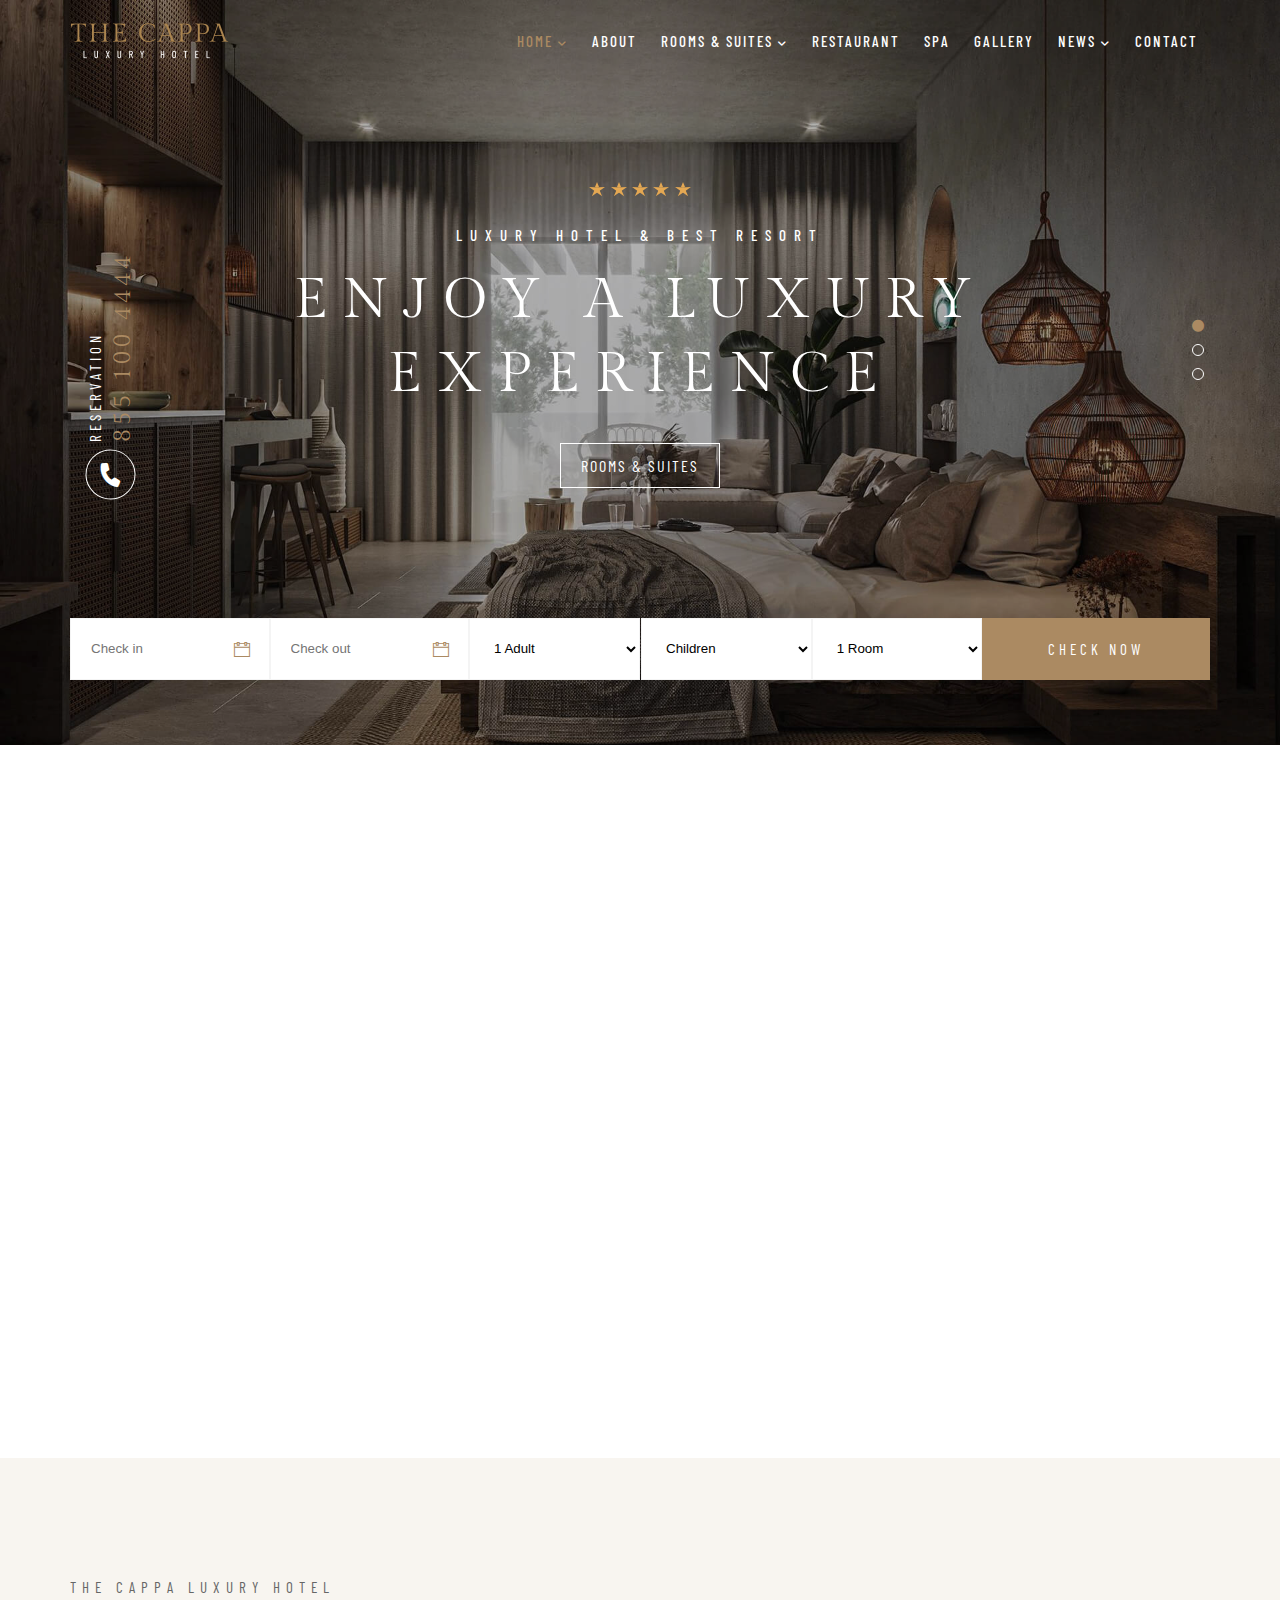
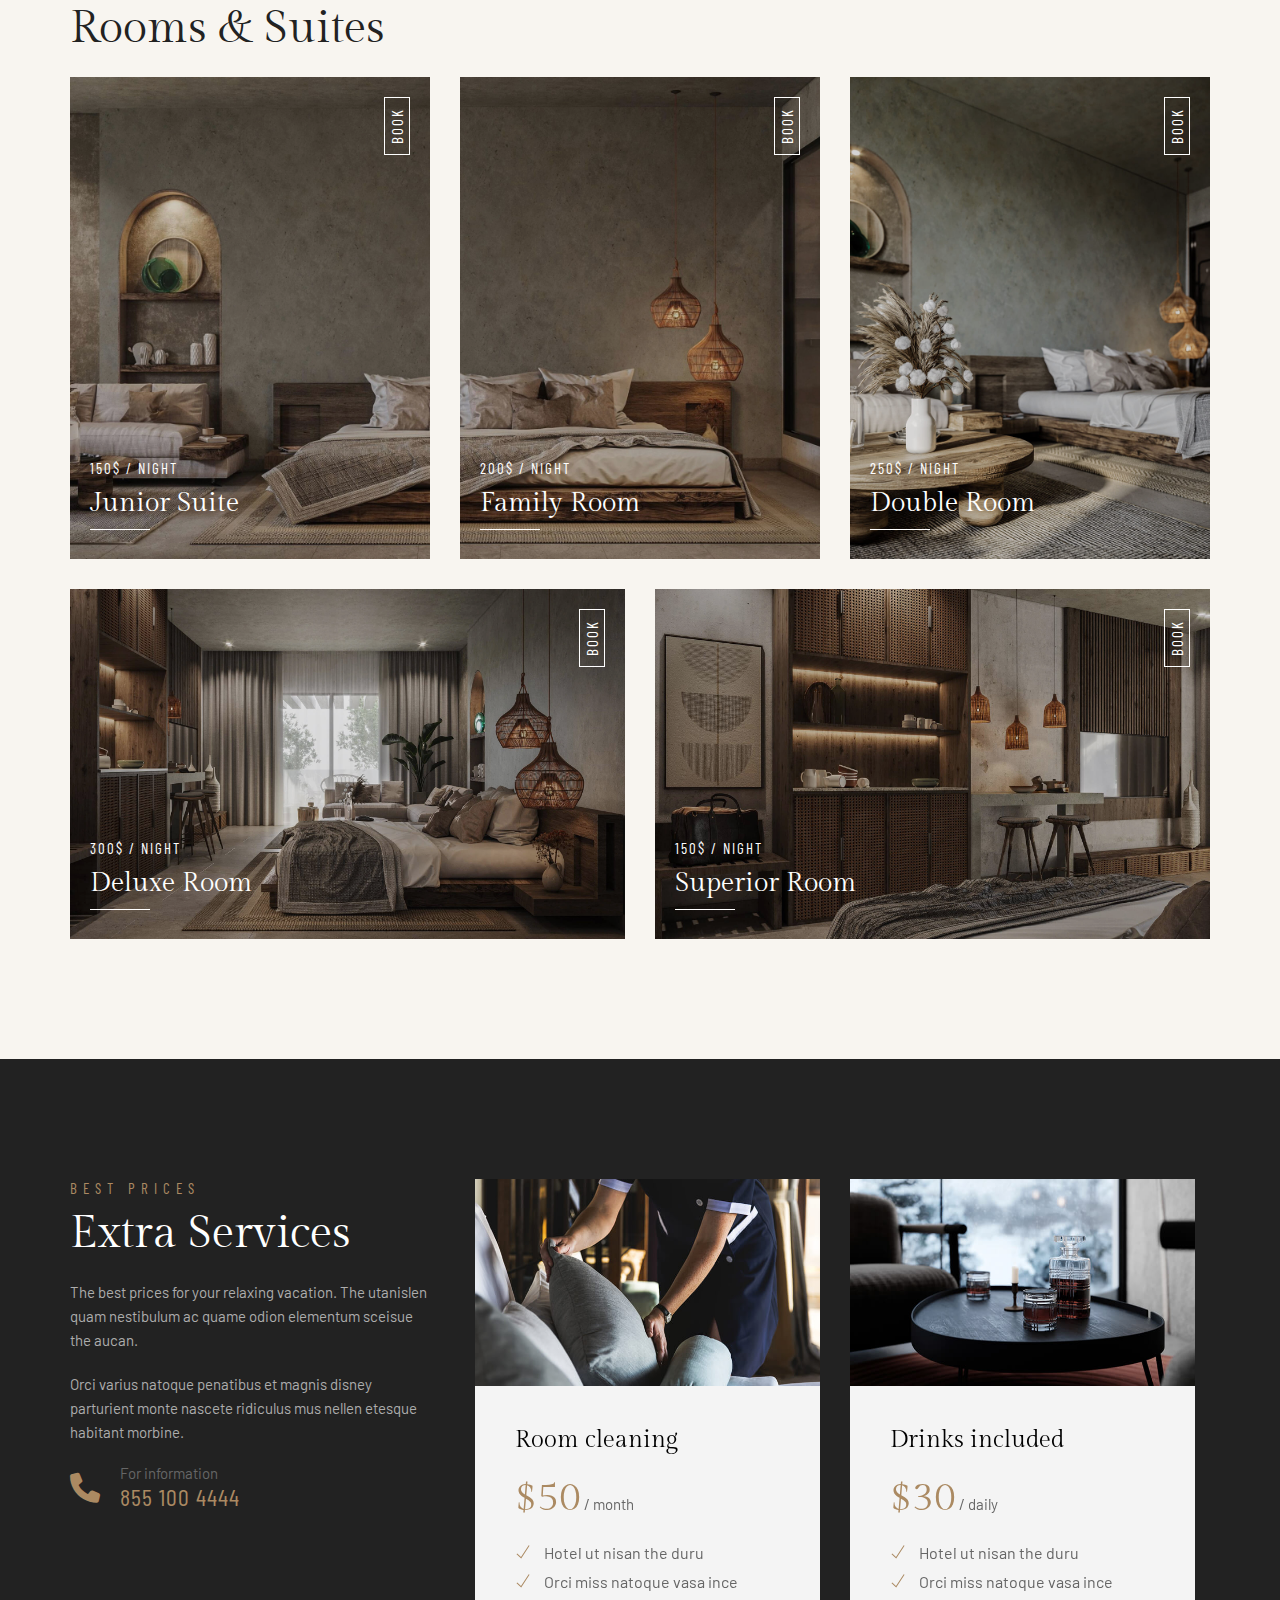
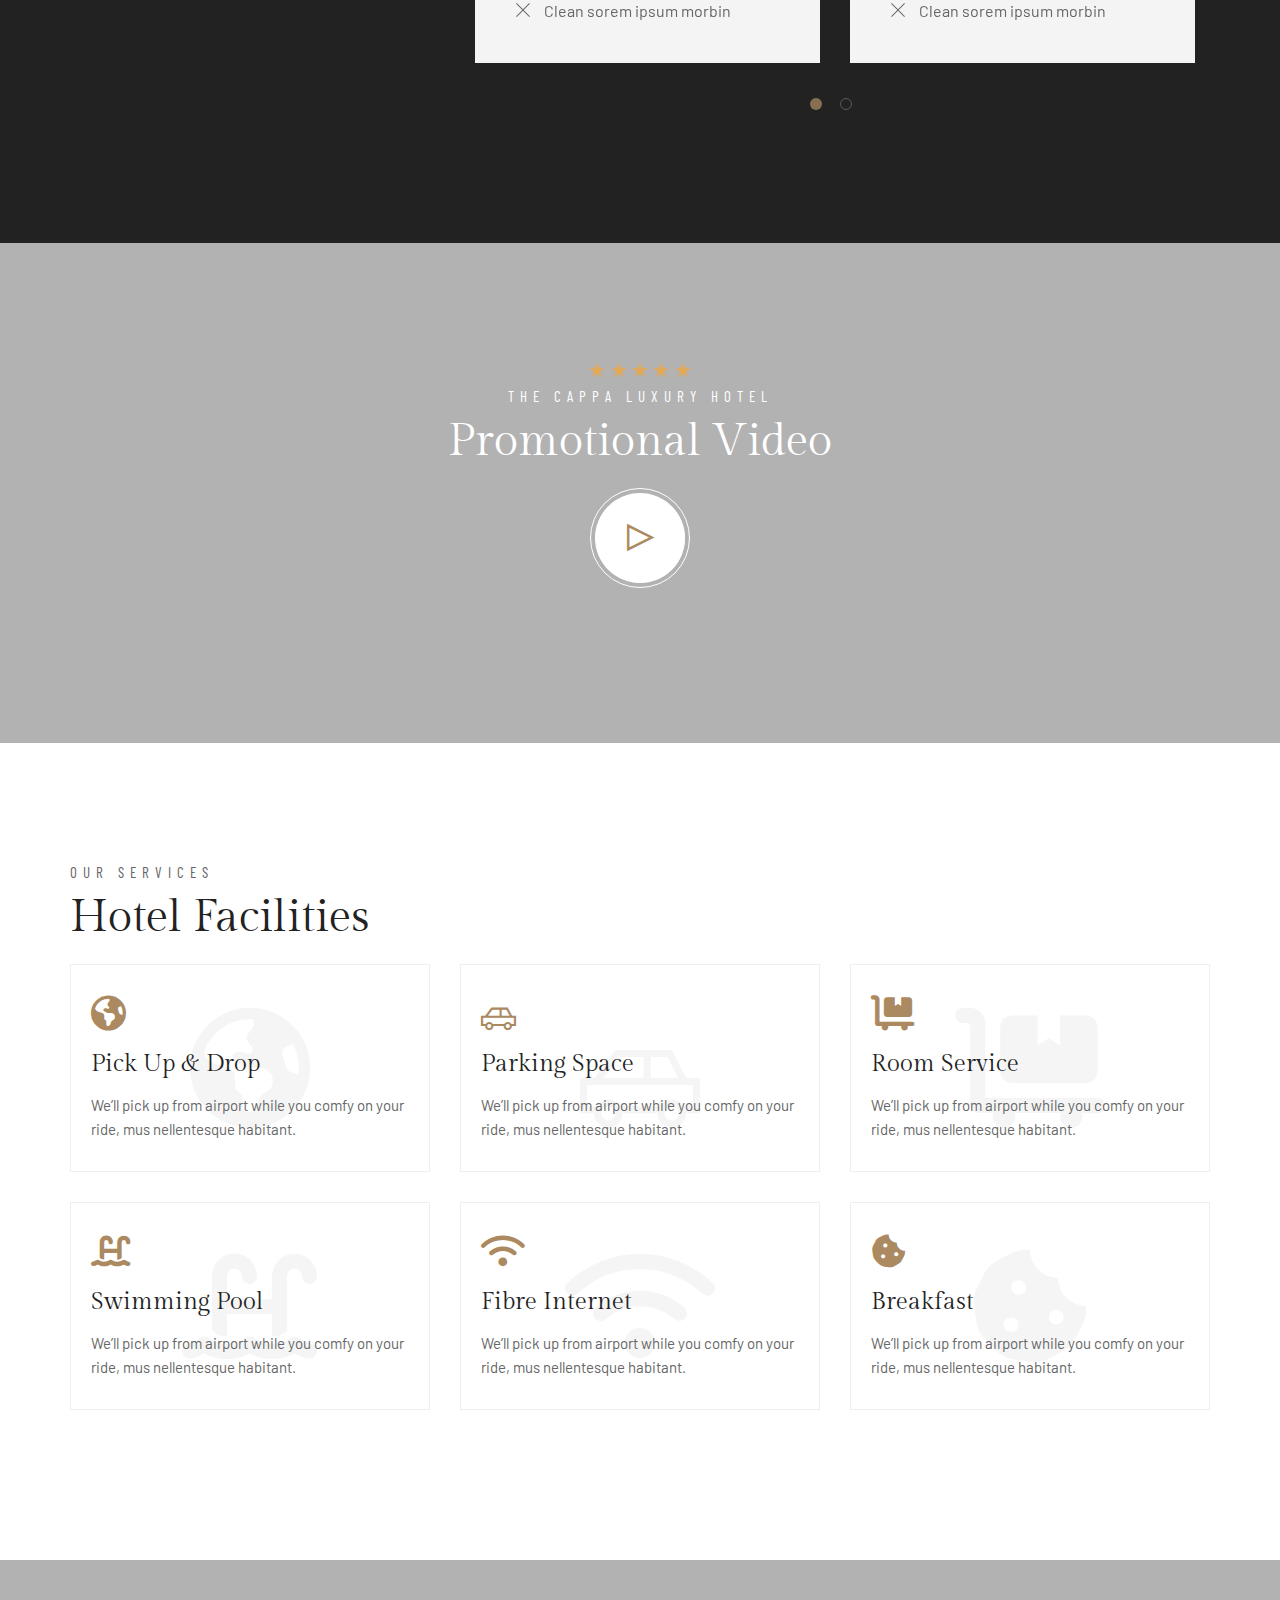
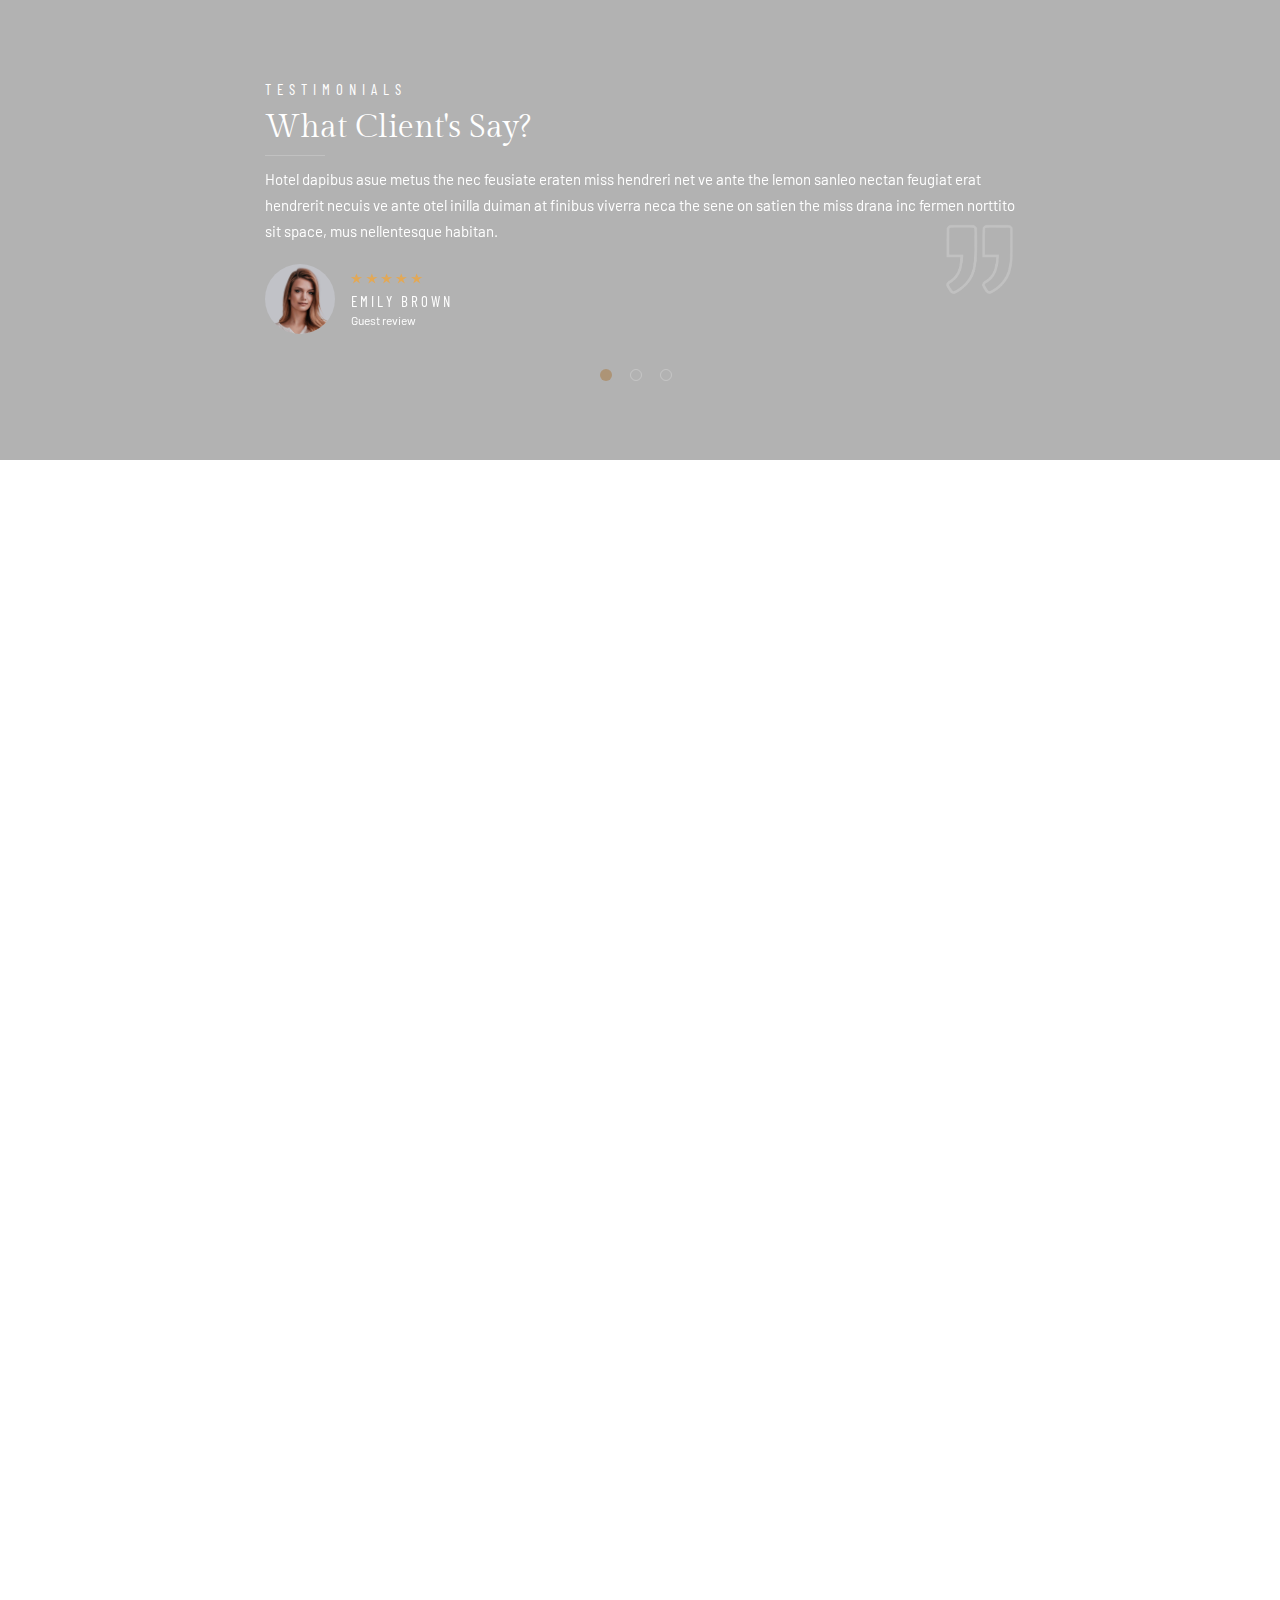
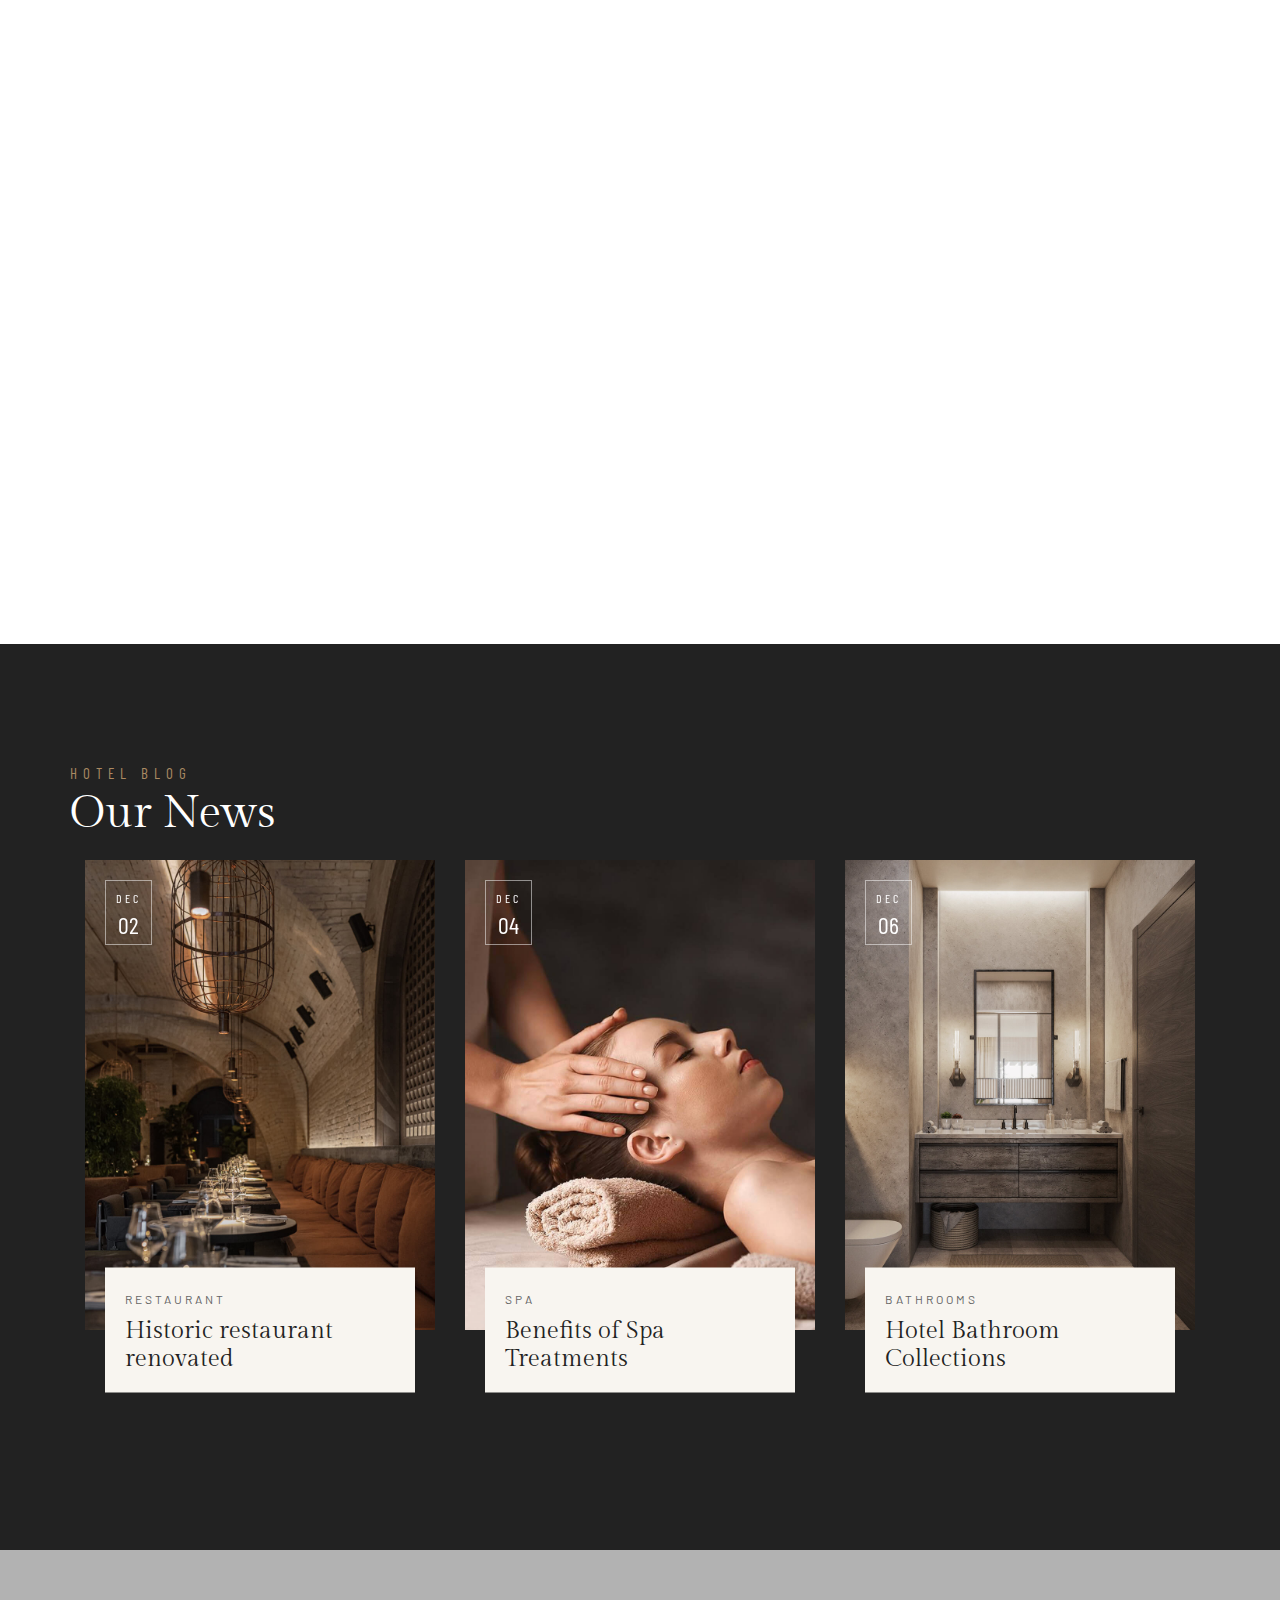
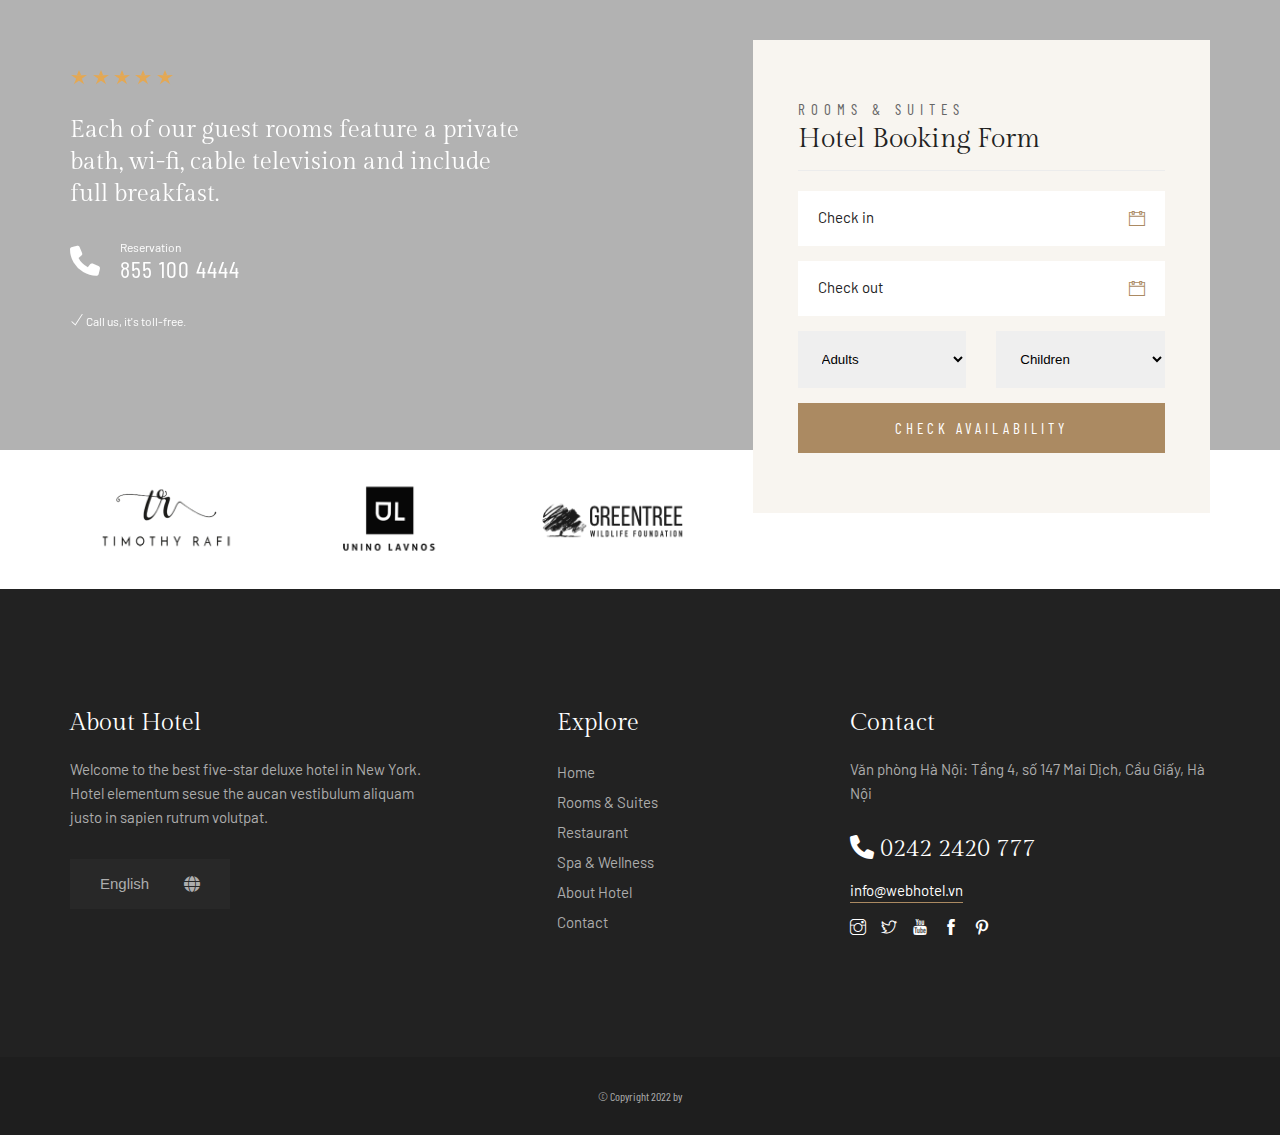
==== commit e88f4344: "update" ====
--- a/index.html
+++ b/index.html
@@ -76,10 +76,10 @@
                                     </ul>
                                 </li>
                                 <li class="header__nav-item">
-                                    <a href="" class="header__nav-item-link">Restaurant</a>
+                                    <a href="./assets/detail_page/restaurant/restaurant.html" class="header__nav-item-link">Restaurant</a>
                                 </li>
                                 <li class="header__nav-item">
-                                    <a href="" class="header__nav-item-link">Spa</a>
+                                    <a href="./assets/detail_page/spa/spa.html" class="header__nav-item-link">Spa</a>
                                 </li>
                                 <li class="header__nav-item">
                                     <a href="" class="header__nav-item-link">Gallery</a>
@@ -792,7 +792,7 @@
                 </div>
             </div>
             <div class="container__blogs">
-                <div class="grid wide pos">
+                <div class="grid wide">
                     <h5>Hotel Blog</h5>
                     <h2>Our News</h2>
                     <div class="container__blog-items-wrap">
--- a/assets/css/base.css
+++ b/assets/css/base.css
@@ -16,6 +16,7 @@
 html{
     scroll-behavior: smooth !important;
     font-family: 'Barlow Condensed', sans-serif;
+    overflow-x: hidden;
 }
 
 .border-bottom{
--- a/assets/css/main.css
+++ b/assets/css/main.css
@@ -1023,10 +1023,6 @@
 .container__blogs{
     background-color: var(--text-color);
     padding: 120px 0;
-}
-
-.container__blogs .pos{
-    position: relative;
 }
 
 .container__blogs h5{
@@ -1532,10 +1528,6 @@
         bottom: 0;
     }
 
-    .grid.wide{
-        overflow-x: hidden;
-    }
-
     .container__blogs-next {
         right: 30px;
     }
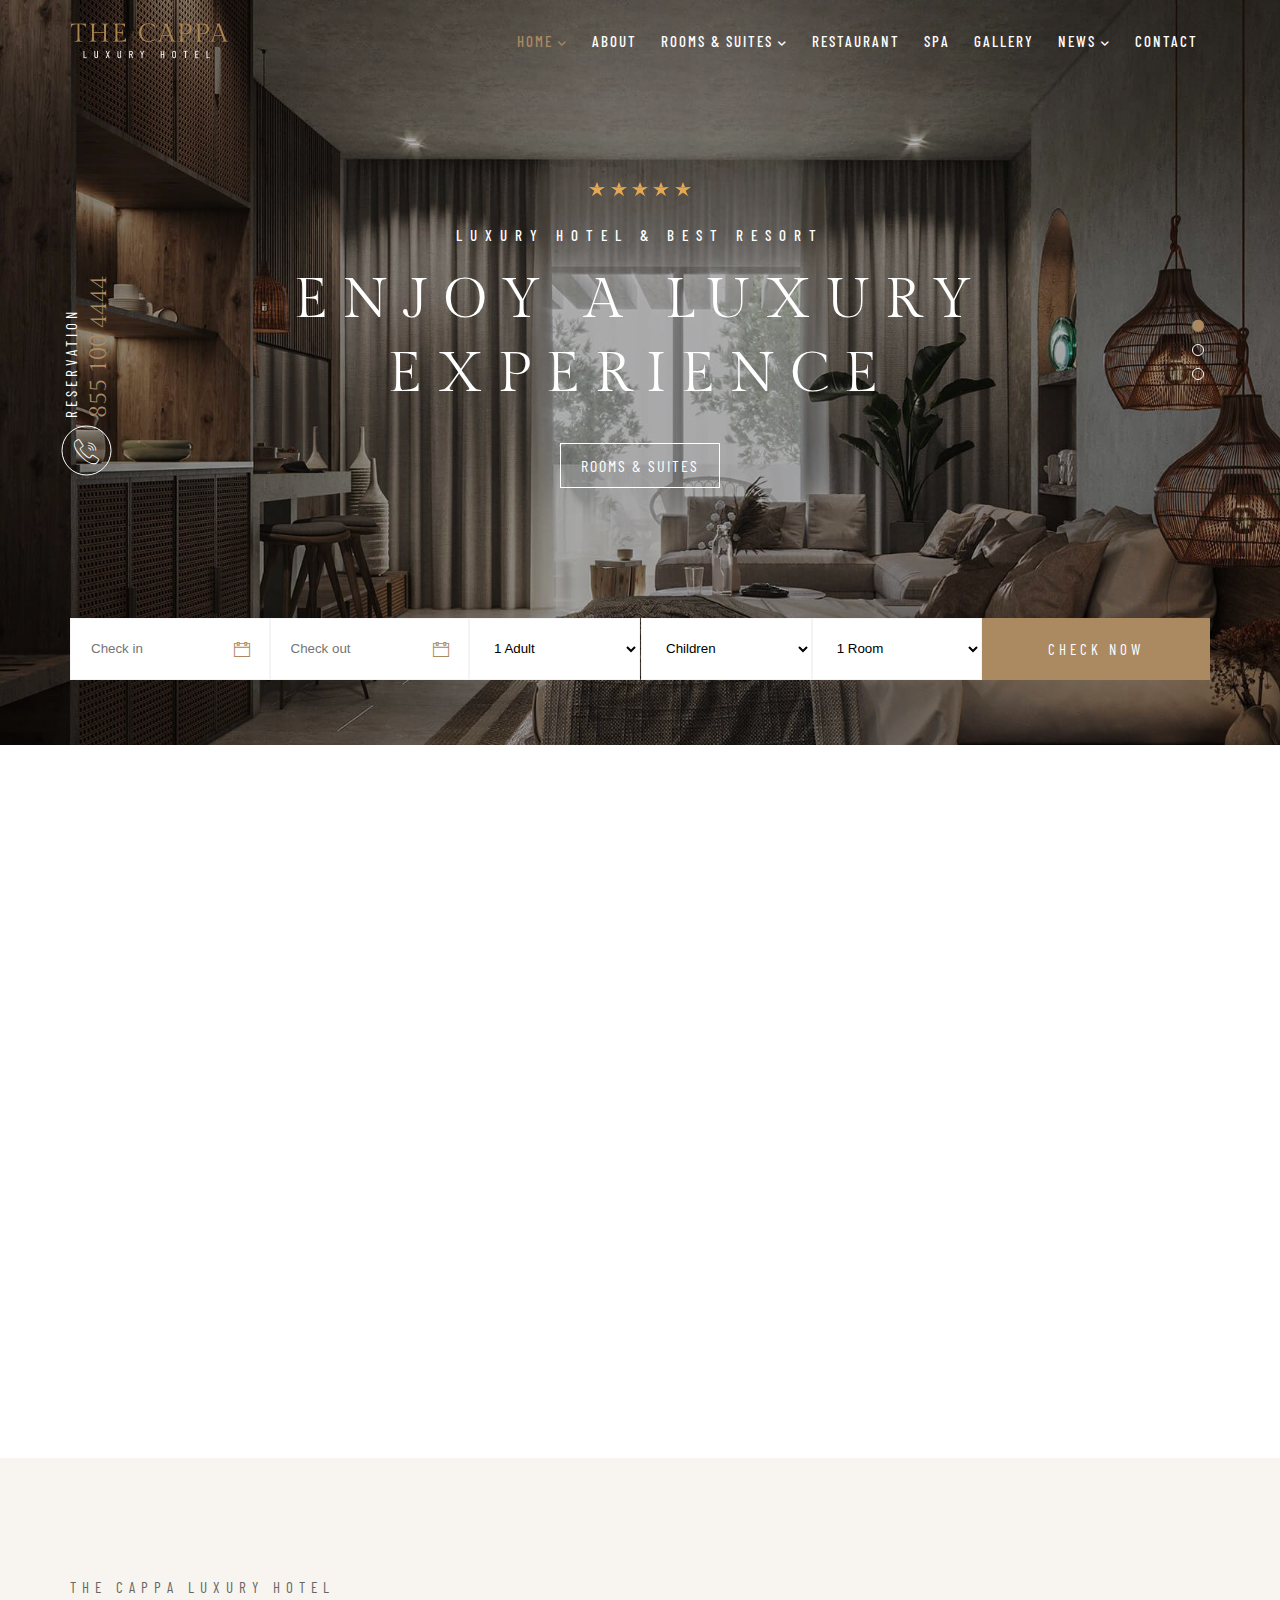
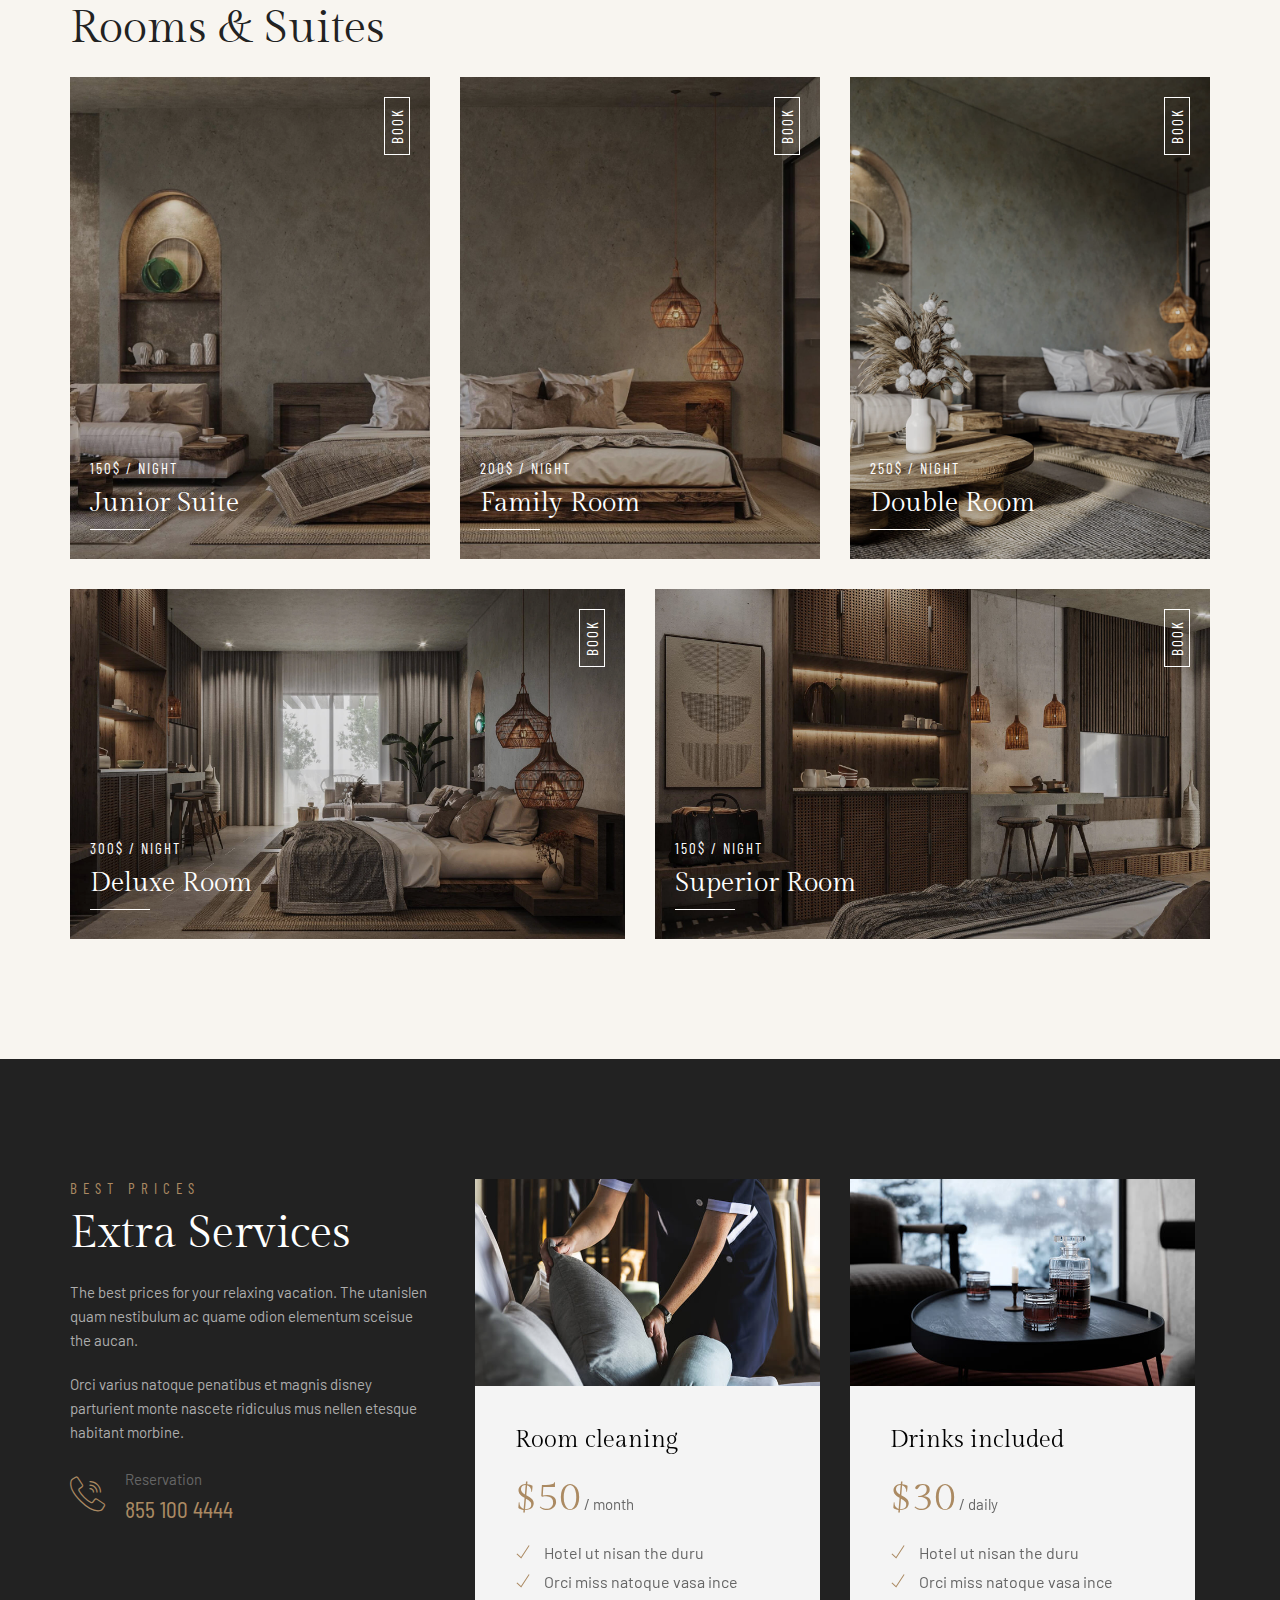
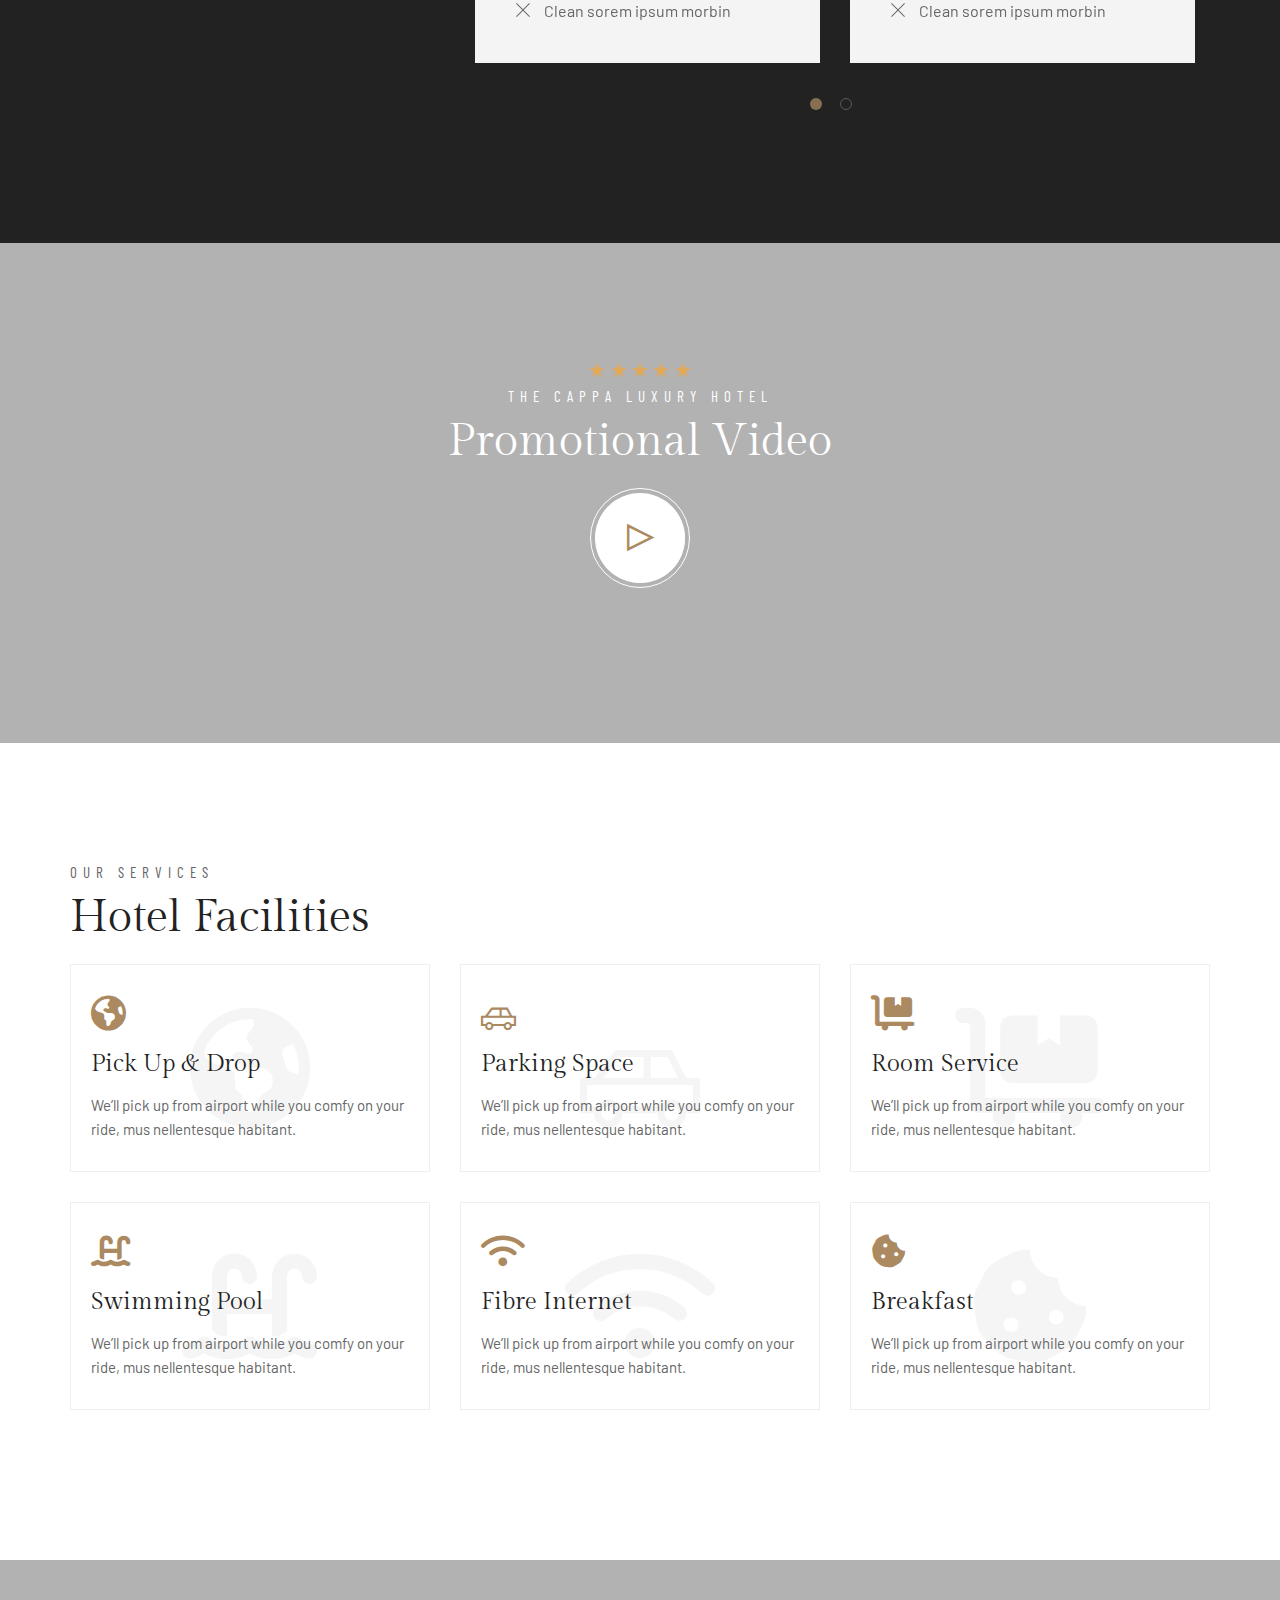
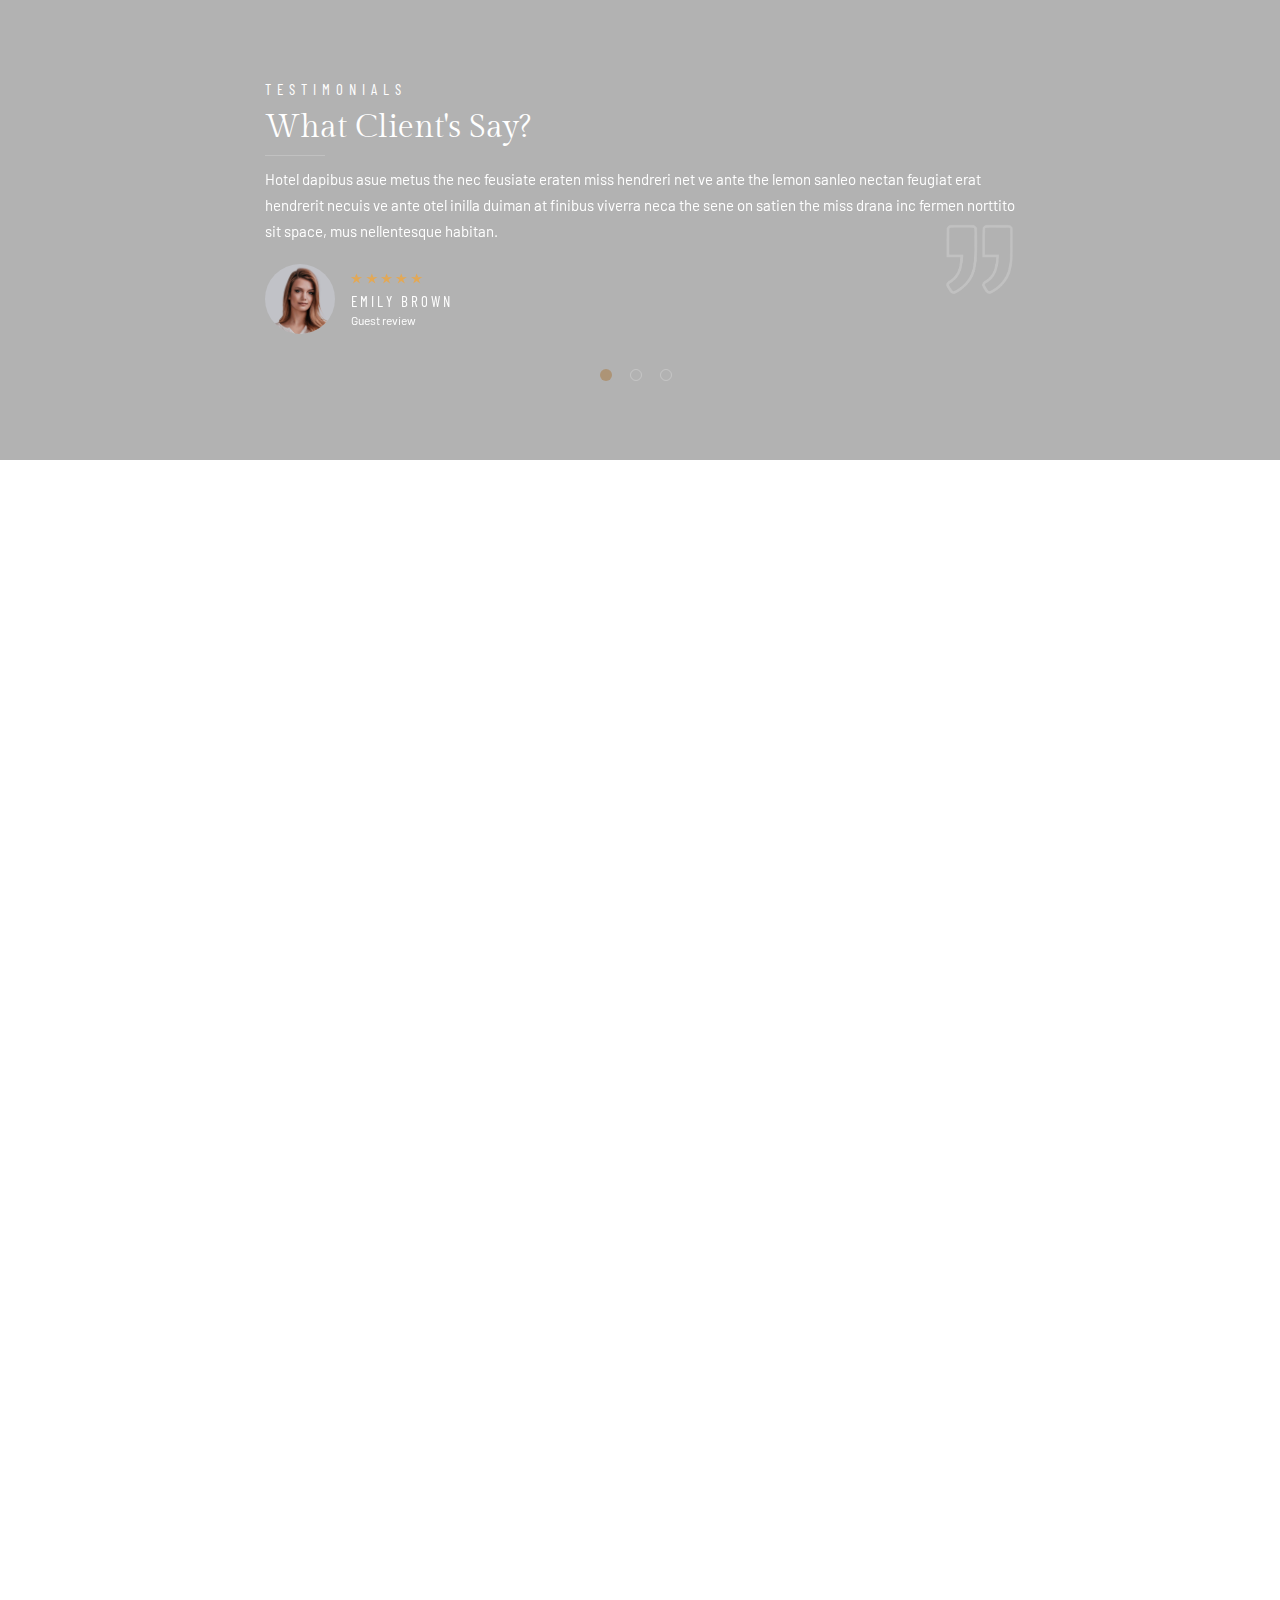
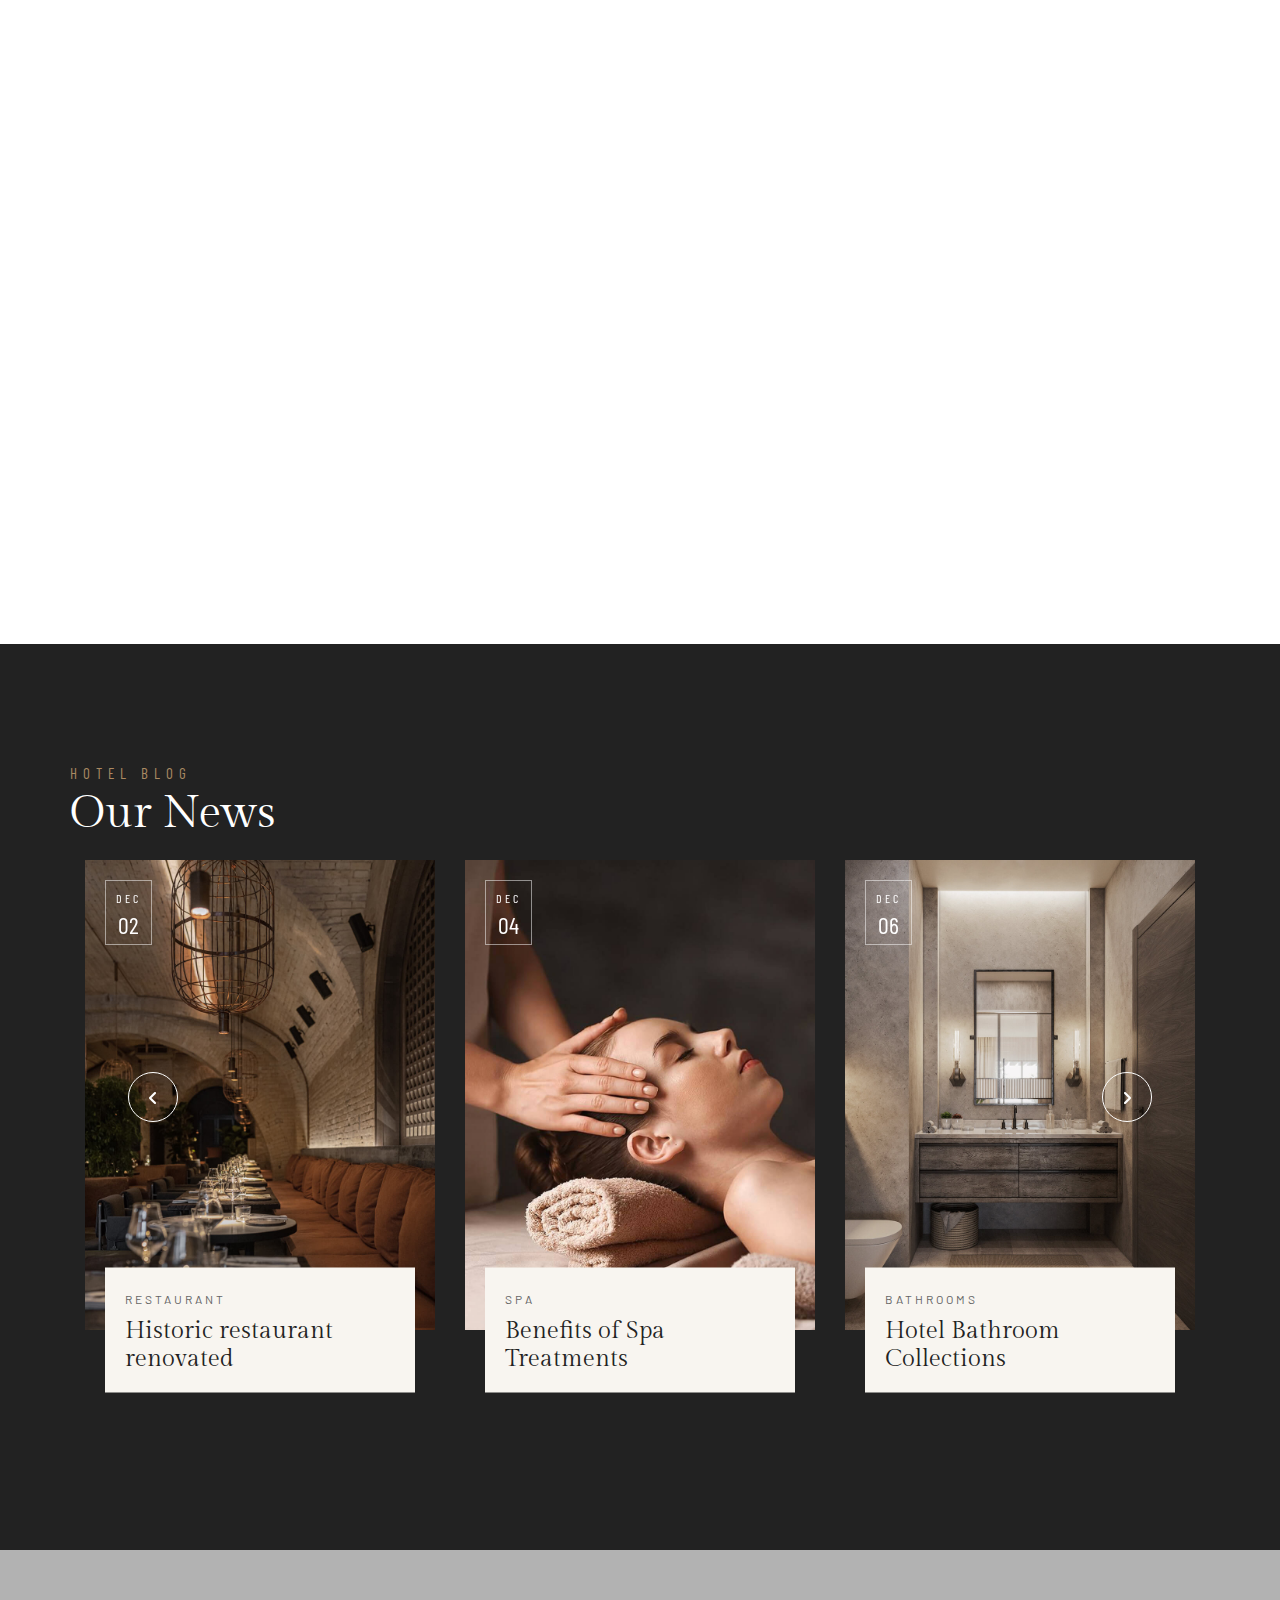
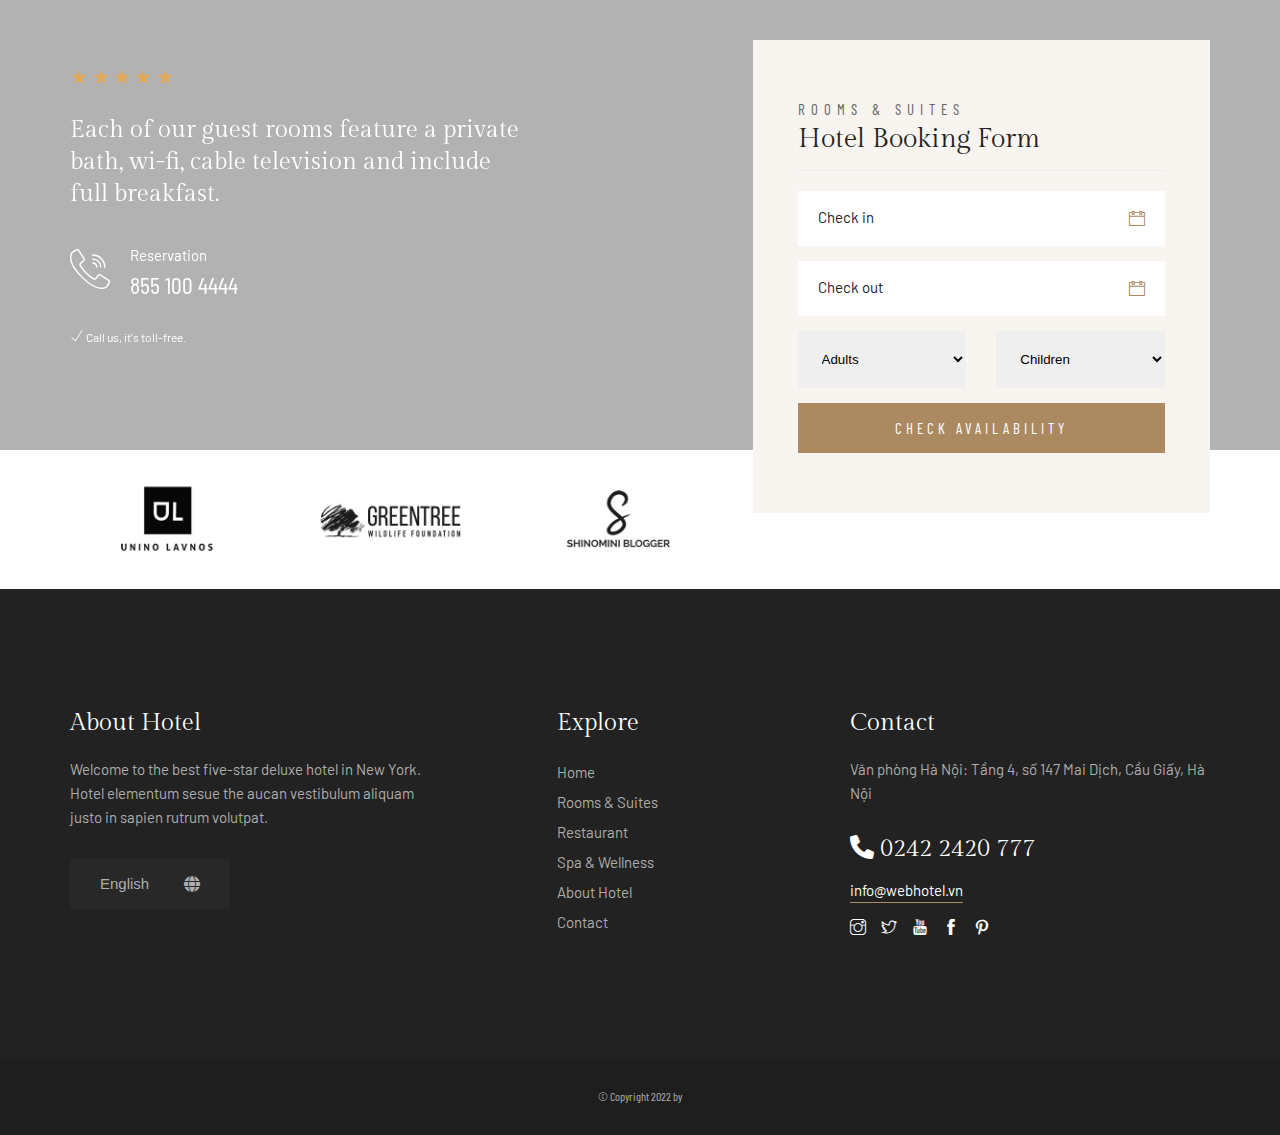
==== commit e1b58360: "update" ====
--- a/index.html
+++ b/index.html
@@ -82,27 +82,27 @@
                                     <a href="./assets/detail_page/spa/spa.html" class="header__nav-item-link">Spa</a>
                                 </li>
                                 <li class="header__nav-item">
-                                    <a href="" class="header__nav-item-link">Gallery</a>
+                                    <a href="./assets/detail_page/gallery/gallery.html" class="header__nav-item-link">Gallery</a>
                                 </li>
                                 <li class="header__nav-item">
-                                    <a href="" class="header__nav-item-link">
+                                    <a href="./assets/detail_page/news/news_1/news_1.html" class="header__nav-item-link">
                                         News
                                         <i class="fa-solid fa-angle-down"></i>
                                     </a>
                                     <ul class="header__nav-items-children">
                                         <li class="header__nav-item-children border-bottom">
-                                            <a href="" class="header__nav-item-link-children">News 1</a>
+                                            <a href="./assets/detail_page/news/news_1/news_1.html" class="header__nav-item-link-children">News 1</a>
                                         </li>
                                         <li class="header__nav-item-children border-bottom">
-                                            <a href="" class="header__nav-item-link-children">News 2</a>
+                                            <a href="./assets/detail_page/news/news_2/news_2.html" class="header__nav-item-link-children">News 2</a>
                                         </li>
                                         <li class="header__nav-item-children">
-                                            <a href="" class="header__nav-item-link-children">Single Post</a>
+                                            <a href="./assets/detail_page/news/single_post/single_post.html" class="header__nav-item-link-children">Single Post</a>
                                         </li>
                                     </ul>
                                 </li>
                                 <li class="header__nav-item">
-                                    <a href="" class="header__nav-item-link">Contact</a>
+                                    <a href="./assets/detail_page/contact/contact.html" class="header__nav-item-link">Contact</a>
                                 </li>
                             </ul>
                         </div>
@@ -113,10 +113,10 @@
                 </div>
                 <div class="header__container">
                     <div class="header__container-phone">
-                        <i class="fa-solid fa-phone"></i>
+                        <span class="flaticon-call"></span>
                         <div class="header__container-phone-text">
                             <p>Reservation</p>
-                            <p class="header__container-phone-number">855 100 4444</p>
+                            <a href="" class="header__container-phone-number">855 100 4444</a>
                         </div>
                     </div>
                     <div class="header__container-title">
@@ -265,9 +265,9 @@
                                 <h2>Enjoy a Luxury Experience</h2>
                                 <p>Welcome to the best five-star deluxe hotel in New York. Hotel elementum sesue the aucan vestibulum aliquam justo in sapien rutrum volutpat. Donec in quis the pellentesque velit. Donec id velit ac arcu posuere blane.</p>
                                 <p>Hotel ut nisl quam nestibulum ac quam nec odio elementum sceisue the aucan ligula. Orci varius natoque penatibus et magnis dis parturient monte nascete ridiculus mus nellentesque habitant morbine.</p>
-                                <div class="container__experience-phone">
-                                    <i class="fa-solid fa-phone"></i>
-                                    <div class="container__experience-phone-number">
+                                <div class="container__contact-info-phone">
+                                    <span class="flaticon-call"></span>
+                                    <div class="container__contact-info-phone-wrap">
                                         <p>Reservation</p>
                                         <a href="">855 100 4444</a>
                                     </div>
@@ -445,10 +445,10 @@
                                 <h2>Extra Services</h2>
                                 <p>The best prices for your relaxing vacation. The utanislen quam nestibulum ac quame odion elementum sceisue the aucan.</p>
                                 <p>Orci varius natoque penatibus et magnis disney parturient monte nascete ridiculus mus nellen etesque habitant morbine.</p>
-                                <div class="container__experience-phone">
-                                    <i class="fa-solid fa-phone"></i>
-                                    <div class="container__experience-phone-number">
-                                        <p>For information</p>
+                                <div class="container__contact-info-phone mb-30">
+                                    <span class="flaticon-call"></span>
+                                    <div class="container__contact-info-phone-wrap">
+                                        <p>Reservation</p>
                                         <a href="">855 100 4444</a>
                                     </div>
                                 </div>
@@ -903,9 +903,9 @@
                                     <i class="star-rating"></i>
                                 </div>
                                 <h6>Each of our guest rooms feature a private bath, wi-fi, cable television and include full breakfast.</h6>
-                                <div class="container__experience-phone">
-                                    <i class="fa-solid fa-phone"></i>
-                                    <div class="container__experience-phone-number">
+                                <div class="container__contact-info-phone mb-30">
+                                    <span class="flaticon-call"></span>
+                                    <div class="container__contact-info-phone-wrap">
                                         <p>Reservation</p>
                                         <a href="">855 100 4444</a>
                                     </div>
--- a/assets/css/base.css
+++ b/assets/css/base.css
@@ -5,6 +5,11 @@
     --text-color: #222;
     --text-color-2: #666666;
     --b-color: #f8f5f0;
+}
+
+@font-face {
+    font-family: fontIcon;
+    src: url(../font/Flaticon.woff2);
 }
 
 *{
--- a/assets/css/main.css
+++ b/assets/css/main.css
@@ -5,6 +5,7 @@
     position: relative;
     z-index: 9999999;
     transition: all linear 0.5s;
+    background-attachment: fixed
 }
 
 .header::after{
@@ -154,17 +155,21 @@
     transform: rotate(270deg);
 }
 
-.header__container-phone i{
+.header__container-phone > .flaticon-call{
+    font-family: fontIcon;
+    font-size: 25px;
     color: #fff;
     width: 50px;
     height: 50px;
     border-radius: 50%;
     border: 1px solid #fff;
-    display: block;
+    text-align: center;
     line-height: 50px;
-    text-align: center;
-    transform: rotate(100deg);
-    font-size: 22px;
+    transform: rotate(90deg);
+}
+
+.flaticon-call:before{
+    content: '\f101';
 }
 
 .header__container-phone-text{
@@ -183,6 +188,8 @@
     color: var(--primary-color);
     font-family: var(--secondary-font);
     margin-top: 5px;
+    text-decoration: none;
+    display: inline-block;
 }
 
 .header__container-title{
@@ -420,28 +427,37 @@
     line-height: 30px;
 }
 
-.container__experience-phone{
+.container__contact-info-phone{
     display: flex;
     align-items: center;
 }
 
-.container__experience-phone i{
-    font-size: 30px;
+.container__contact-info-phone > .flaticon-call{
+    font-family: fontIcon;
+    font-size: 35px;
     color: var(--primary-color);
-    margin-right: 20px;
-}
-
-.container__experience-phone-number p{
-    font-size: 15px;
+}
+
+.flaticon-call:before{
+    content: '\f101';
+}
+
+.container__contact-info-phone-wrap{
+    margin-left: 20px;
+}
+
+.container__contact-info-phone-wrap > p{
+    font-size: 15px;
+    line-height: 30px;
     color: var(--text-color-2);
     font-family: var(--normal-font);
-}
-
-.container__experience-phone-number a{
+    margin-bottom: 0;
+}
+
+.container__contact-info-phone-wrap > a{
+    color: var(--primary-color);
     font-size: 24px;
-    color: var(--primary-color);
-    text-decoration: none;
-    letter-spacing: 1px;
+    text-decoration: none;
 }
 
 .container__rooms-suites{
@@ -1023,6 +1039,7 @@
 .container__blogs{
     background-color: var(--text-color);
     padding: 120px 0;
+    position: relative;
 }
 
 .container__blogs h5{
@@ -1141,10 +1158,18 @@
     transform: translateY(calc(-100% - 20px));
 }
 
+.container__blogs-btn{
+    position: absolute;
+    top: 50%;
+    display: flex;
+    justify-content: space-between;
+    width: 80%;
+    left: 50%;
+    transform: translateX(-50%) translateY(-50%);
+}
+
 .container__blogs-next,
 .container__blogs-prev{
-    position: absolute;
-    top: 50%;
     width: 50px;
     height: 50px;
     border: 1px solid #fff;
@@ -1152,10 +1177,7 @@
     color: #fff;
     text-align: center;
     line-height: 50px;
-}
-
-.container__blogs-next{
-    right: 0;
+    cursor: pointer;
 }
 
 .container__booking-warp{
@@ -1173,14 +1195,19 @@
     margin-bottom: 30px;
 }
 
-.container__booking-warp .container__experience-phone a,
-.container__booking-warp .container__experience-phone p,
-.container__booking-warp .container__experience-phone i{
-    color: #fff;
-}
-
-.container__booking-warp .container__experience-phone{
-    margin-bottom: 30px;
+.container__booking .container__contact-info-phone .flaticon-call{
+    color: #fff;
+    font-size: 40px;
+}
+
+.container__booking .container__contact-info-phone-wrap > p{
+    font-size: 15px;
+}
+
+.container__booking .container__contact-info-phone-wrap > a{
+    color: #fff;
+    font-size: 24px;
+    text-decoration: none;
 }
 
 .container__booking-warp p{
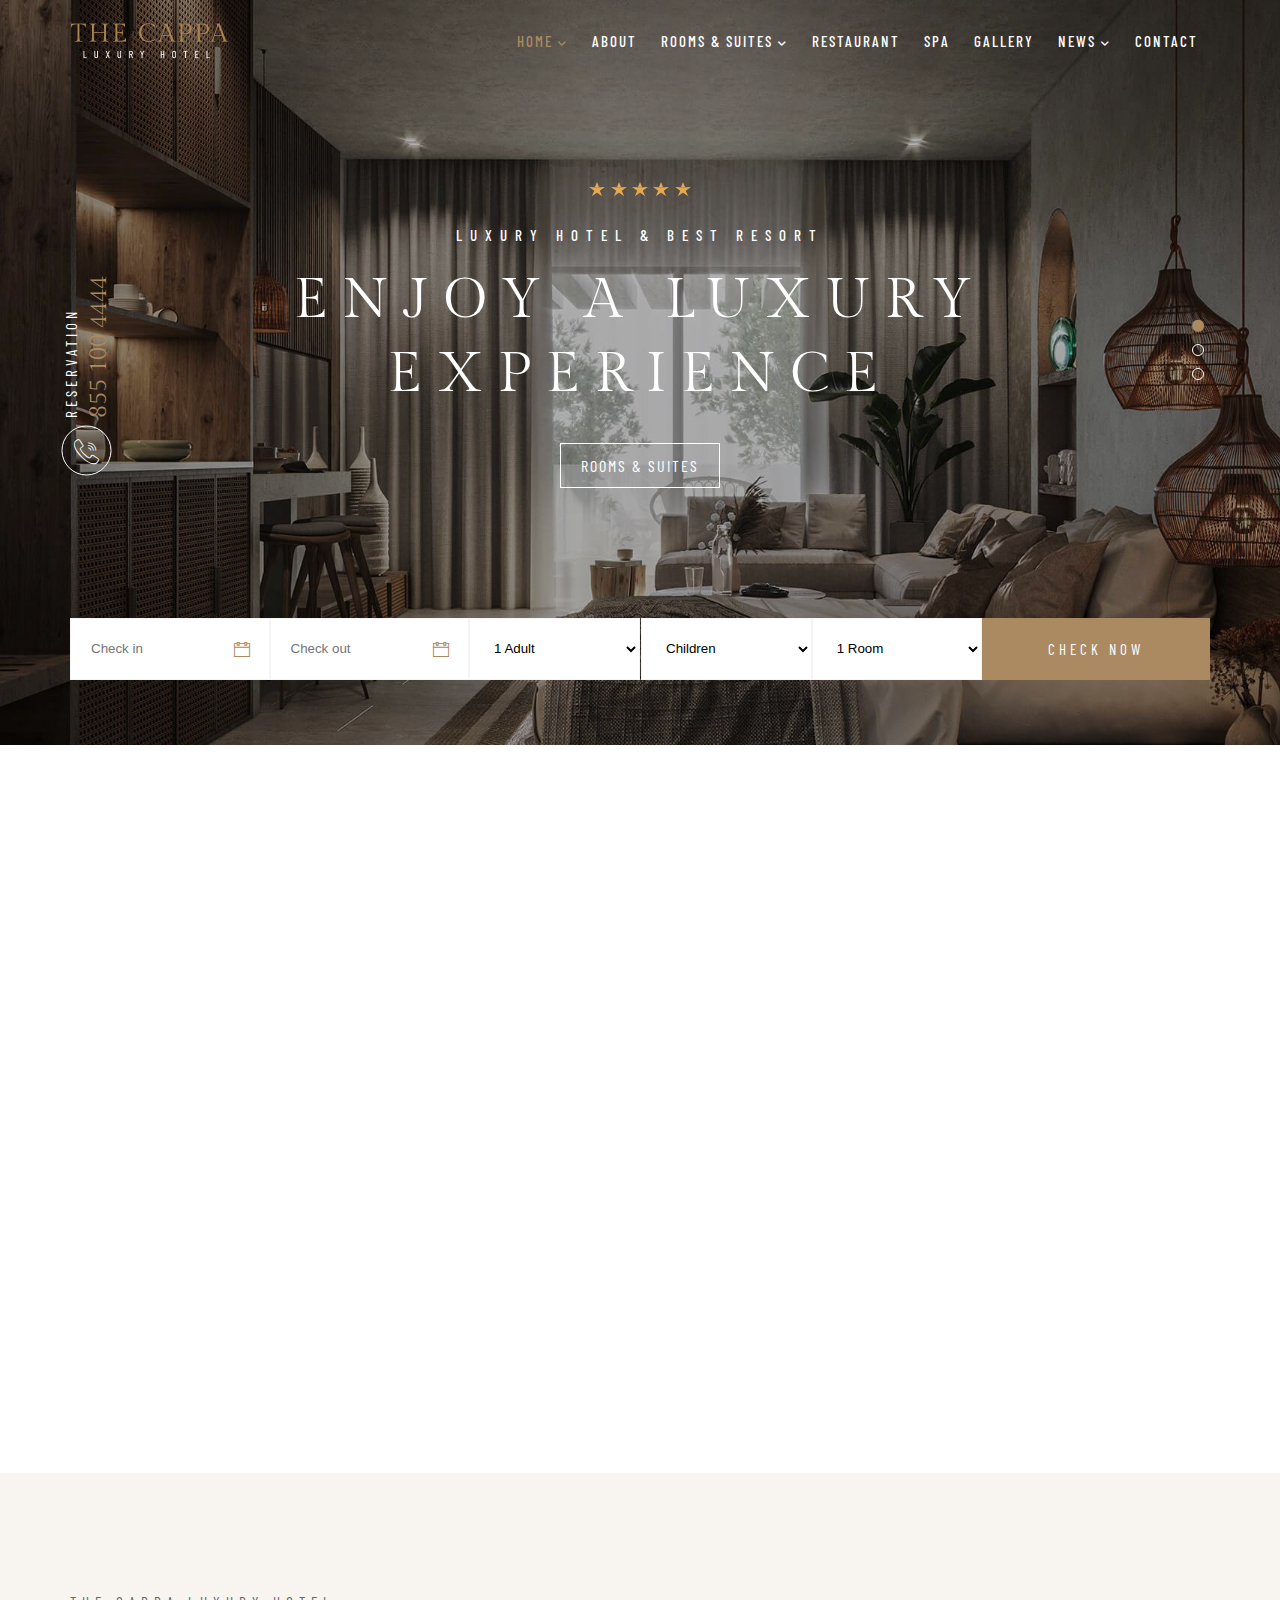
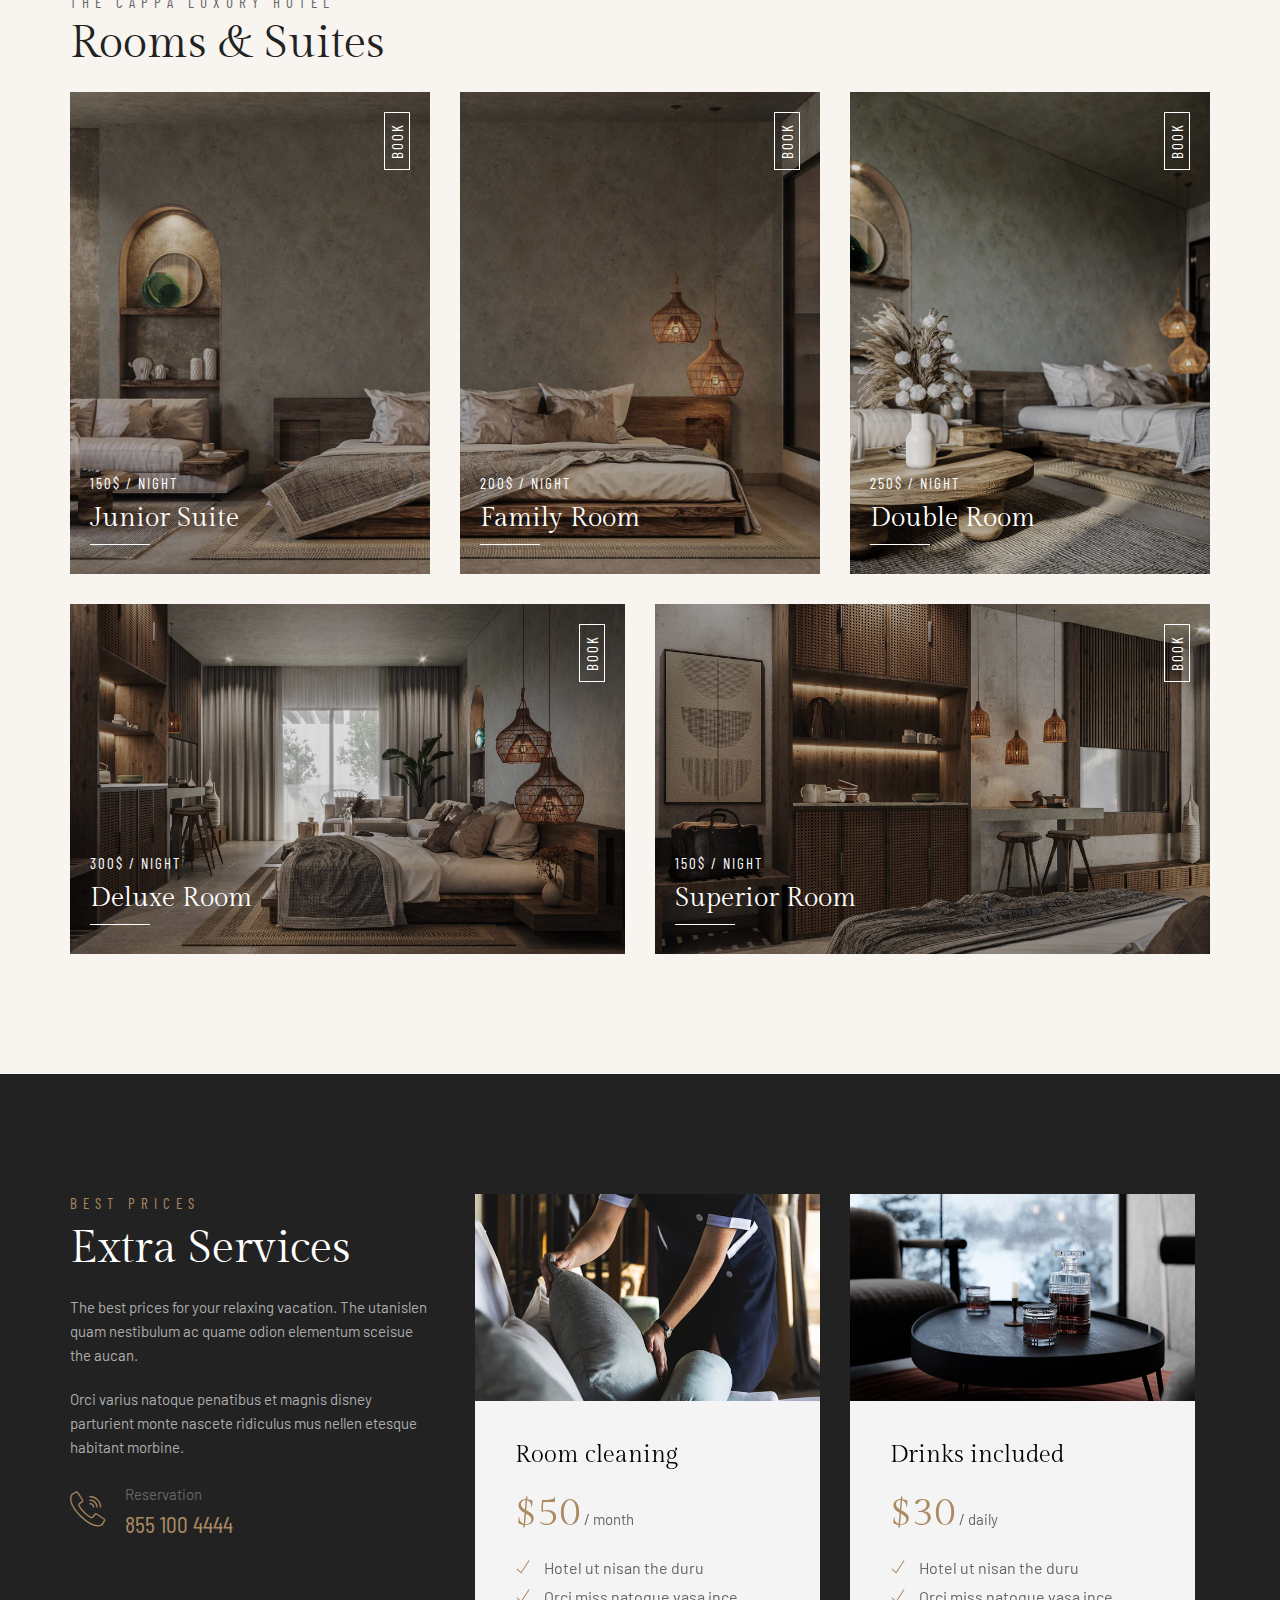
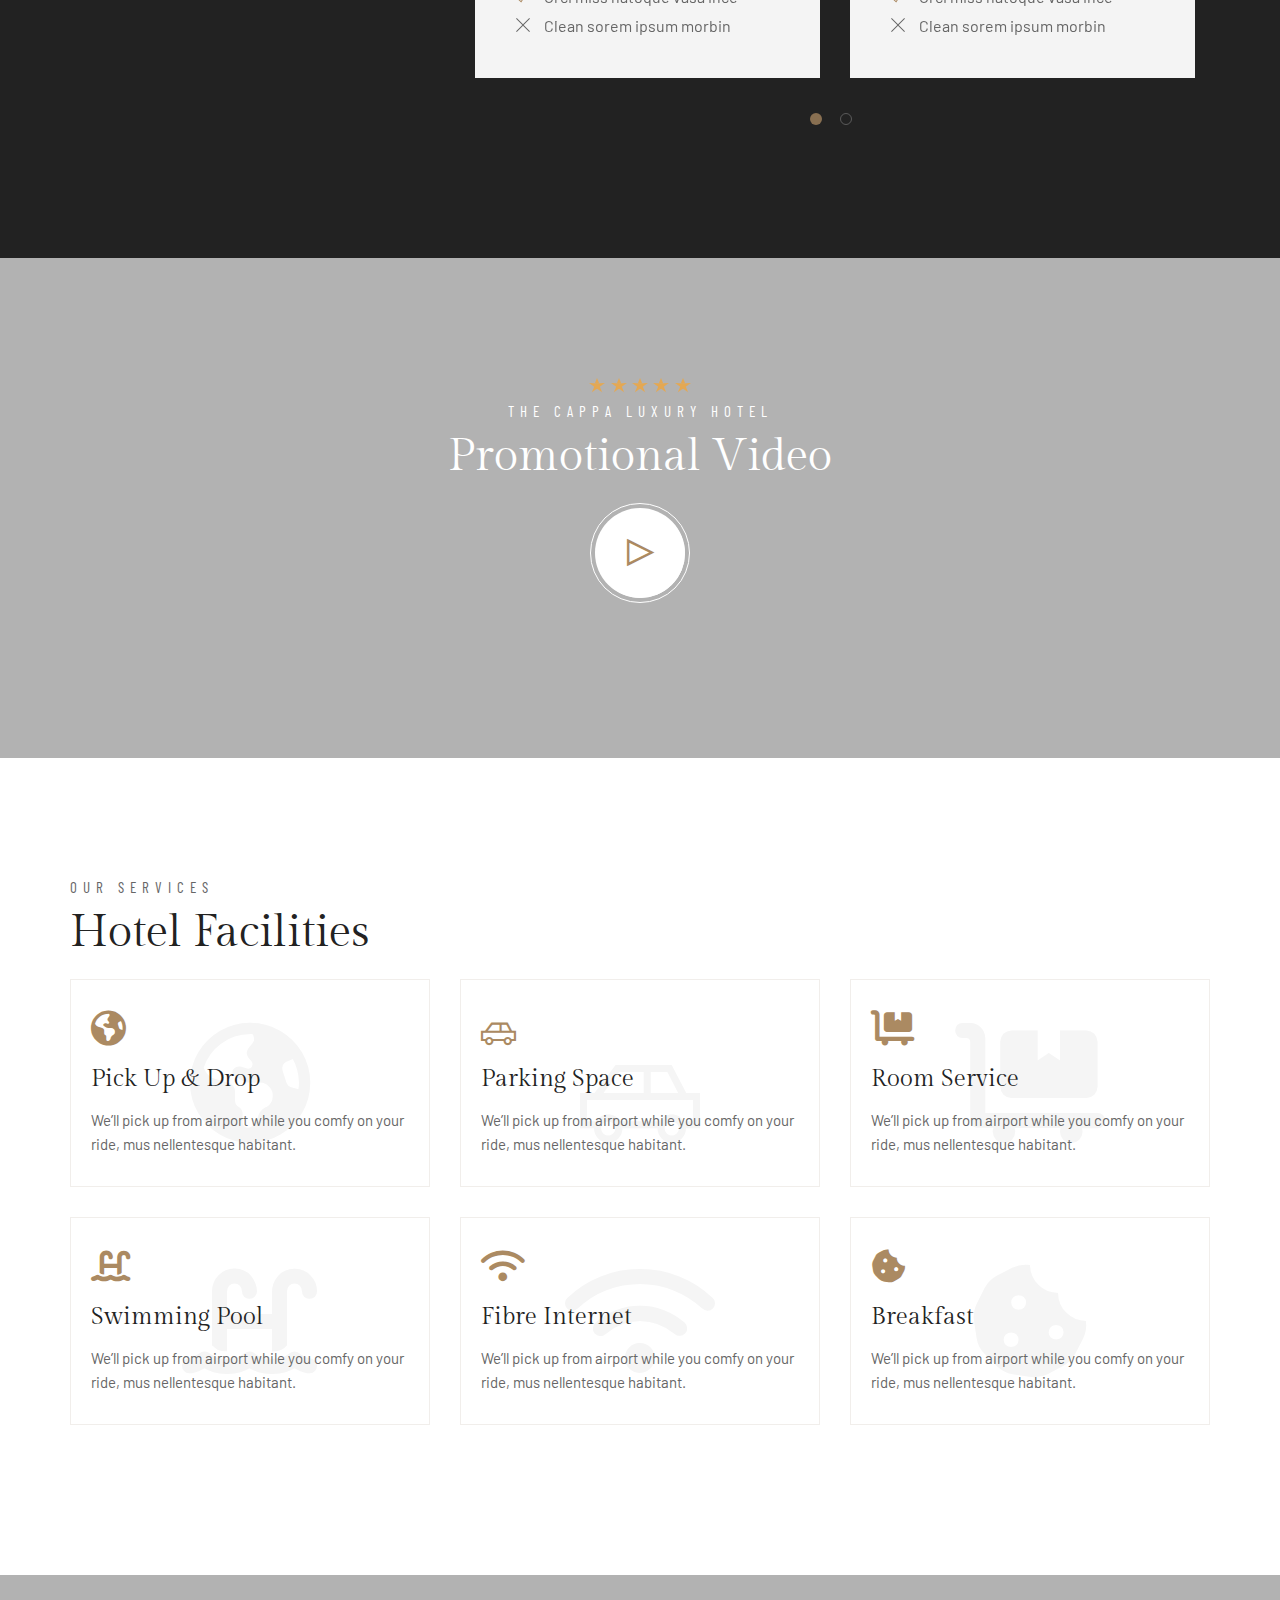
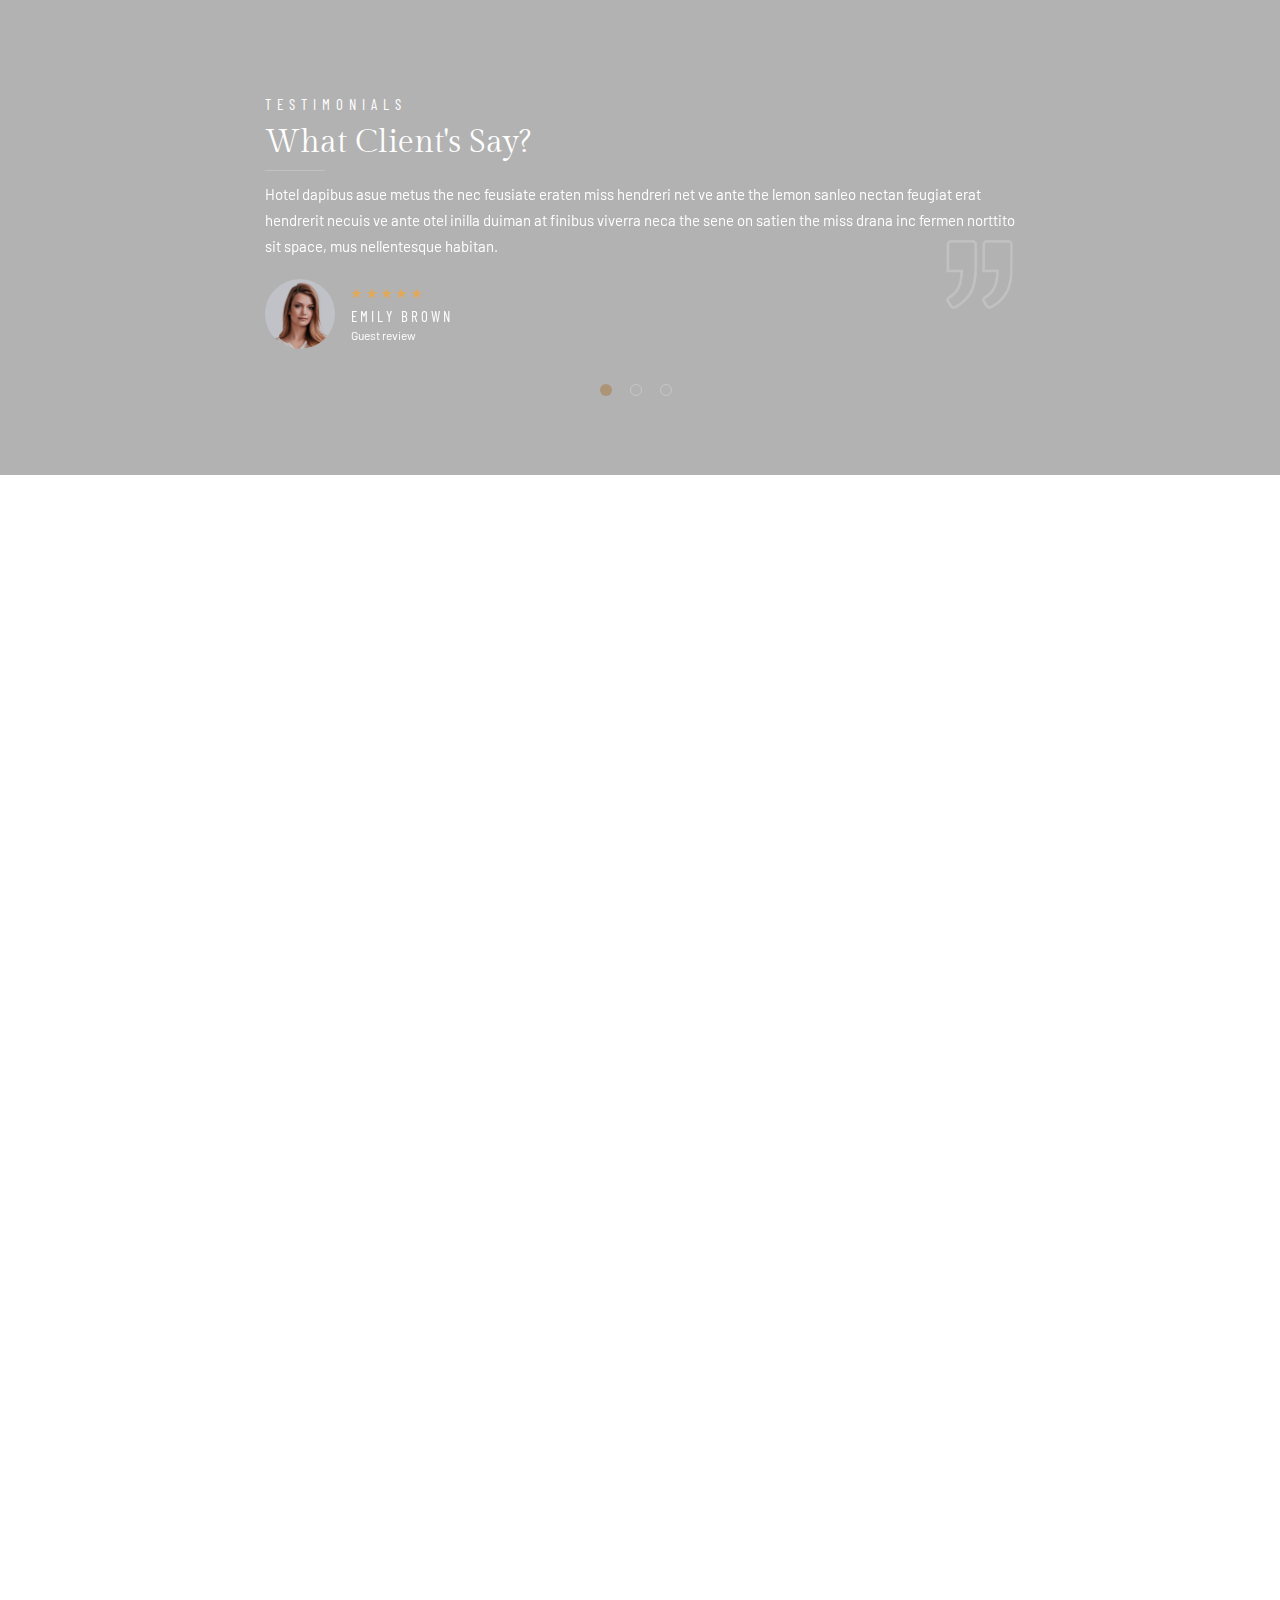
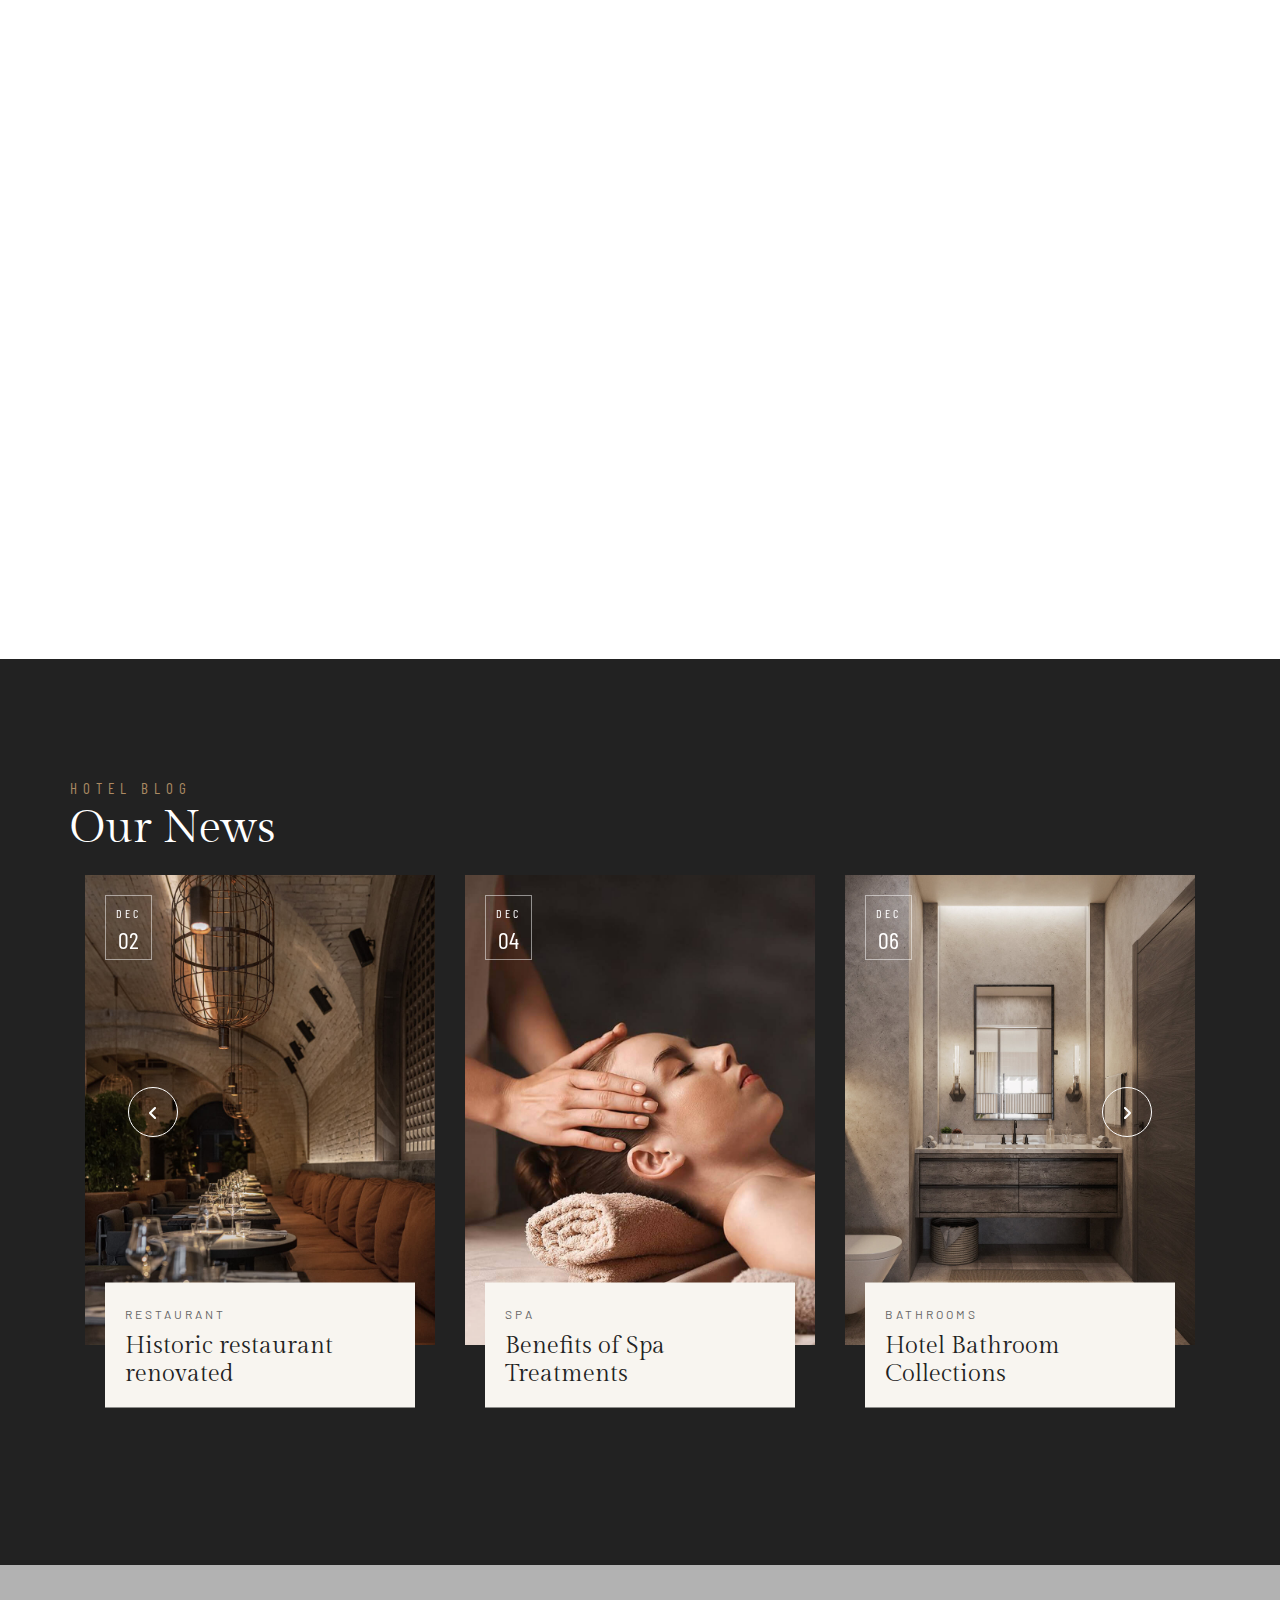
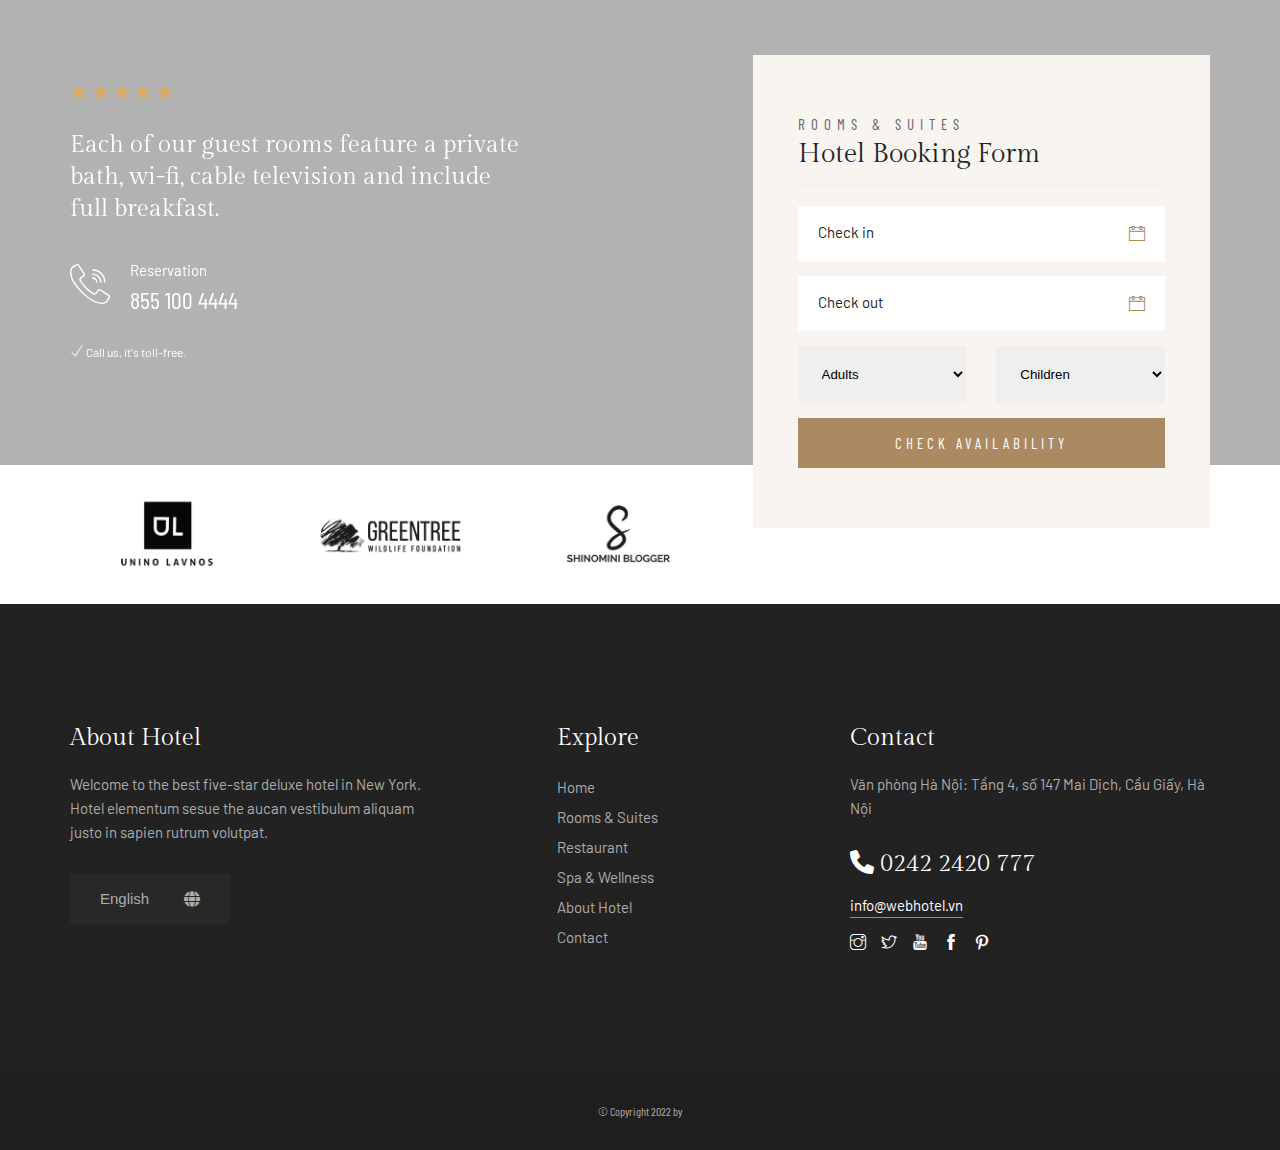
==== commit c3bac4a6: "update" ====
--- a/index.html
+++ b/index.html
@@ -265,7 +265,7 @@
                                 <h2>Enjoy a Luxury Experience</h2>
                                 <p>Welcome to the best five-star deluxe hotel in New York. Hotel elementum sesue the aucan vestibulum aliquam justo in sapien rutrum volutpat. Donec in quis the pellentesque velit. Donec id velit ac arcu posuere blane.</p>
                                 <p>Hotel ut nisl quam nestibulum ac quam nec odio elementum sceisue the aucan ligula. Orci varius natoque penatibus et magnis dis parturient monte nascete ridiculus mus nellentesque habitant morbine.</p>
-                                <div class="container__contact-info-phone">
+                                <div class="container__contact-info-phone mb-30">
                                     <span class="flaticon-call"></span>
                                     <div class="container__contact-info-phone-wrap">
                                         <p>Reservation</p>
@@ -729,7 +729,7 @@
                                 </a>
                             </div>
                         </div>
-                        <div class="col l-6 m-12">
+                        <div class="col l-6 m-12 mb-mb-30">
                             <div class="container__view-item">
                                 <h5>Discover</h5>
                                 <h2>The Restaurant</h2>
@@ -746,7 +746,7 @@
                                 </a>
                             </div>
                         </div>
-                        <div class="col l-6 m-12">
+                        <div class="col l-6 m-12 mb-mb-30">
                             <div class="container__view-item">
                                 <h5>Experiences</h5>
                                 <h2>Spa Center</h2>
@@ -763,7 +763,7 @@
                                 </a>
                             </div>
                         </div>
-                        <div class="col l-6 m-12">
+                        <div class="col l-6 m-12 mb-mb-30">
                             <div class="container__view-item">
                                 <h5>Modern</h5>
                                 <h2>Fitness Center</h2>
--- a/assets/css/grid.css
+++ b/assets/css/grid.css
@@ -439,7 +439,7 @@
 /* > PC low resolution */
 @media (min-width: 1024px) and (max-width: 1239px) {
     .wide {
-        width: 100%;
+        width: 100%;    
         padding-left: 30px;
         padding-right: 30px;
     }
--- a/assets/css/base.css
+++ b/assets/css/base.css
@@ -21,7 +21,7 @@
 html{
     scroll-behavior: smooth !important;
     font-family: 'Barlow Condensed', sans-serif;
-    overflow-x: hidden;
+    overflow-x: hidden !important;
 }
 
 .border-bottom{
--- a/assets/css/main.css
+++ b/assets/css/main.css
@@ -1470,7 +1470,10 @@
 .video__home video{
     display: block;
     width: 80%;
-    margin: auto;
+    position: absolute;
+    top: 50%;
+    left: 50%;
+    transform: translateX(-50%) translateY(-50%);
 }
 
 /* btn slick */
@@ -1579,6 +1582,11 @@
 
     .header__container-title h1{
         font-size: 30px;
+        margin: 0;
+    }
+
+    .header__nav.active{
+        width: 100%;
     }
 
     .grid.wide{
@@ -1612,3 +1620,9 @@
         margin-top: 30px;
     }
 }
+
+@media (min-width: 1024px) and (max-width: 1239px){
+    .header__form-group-items{
+        display: flex;
+    }
+}
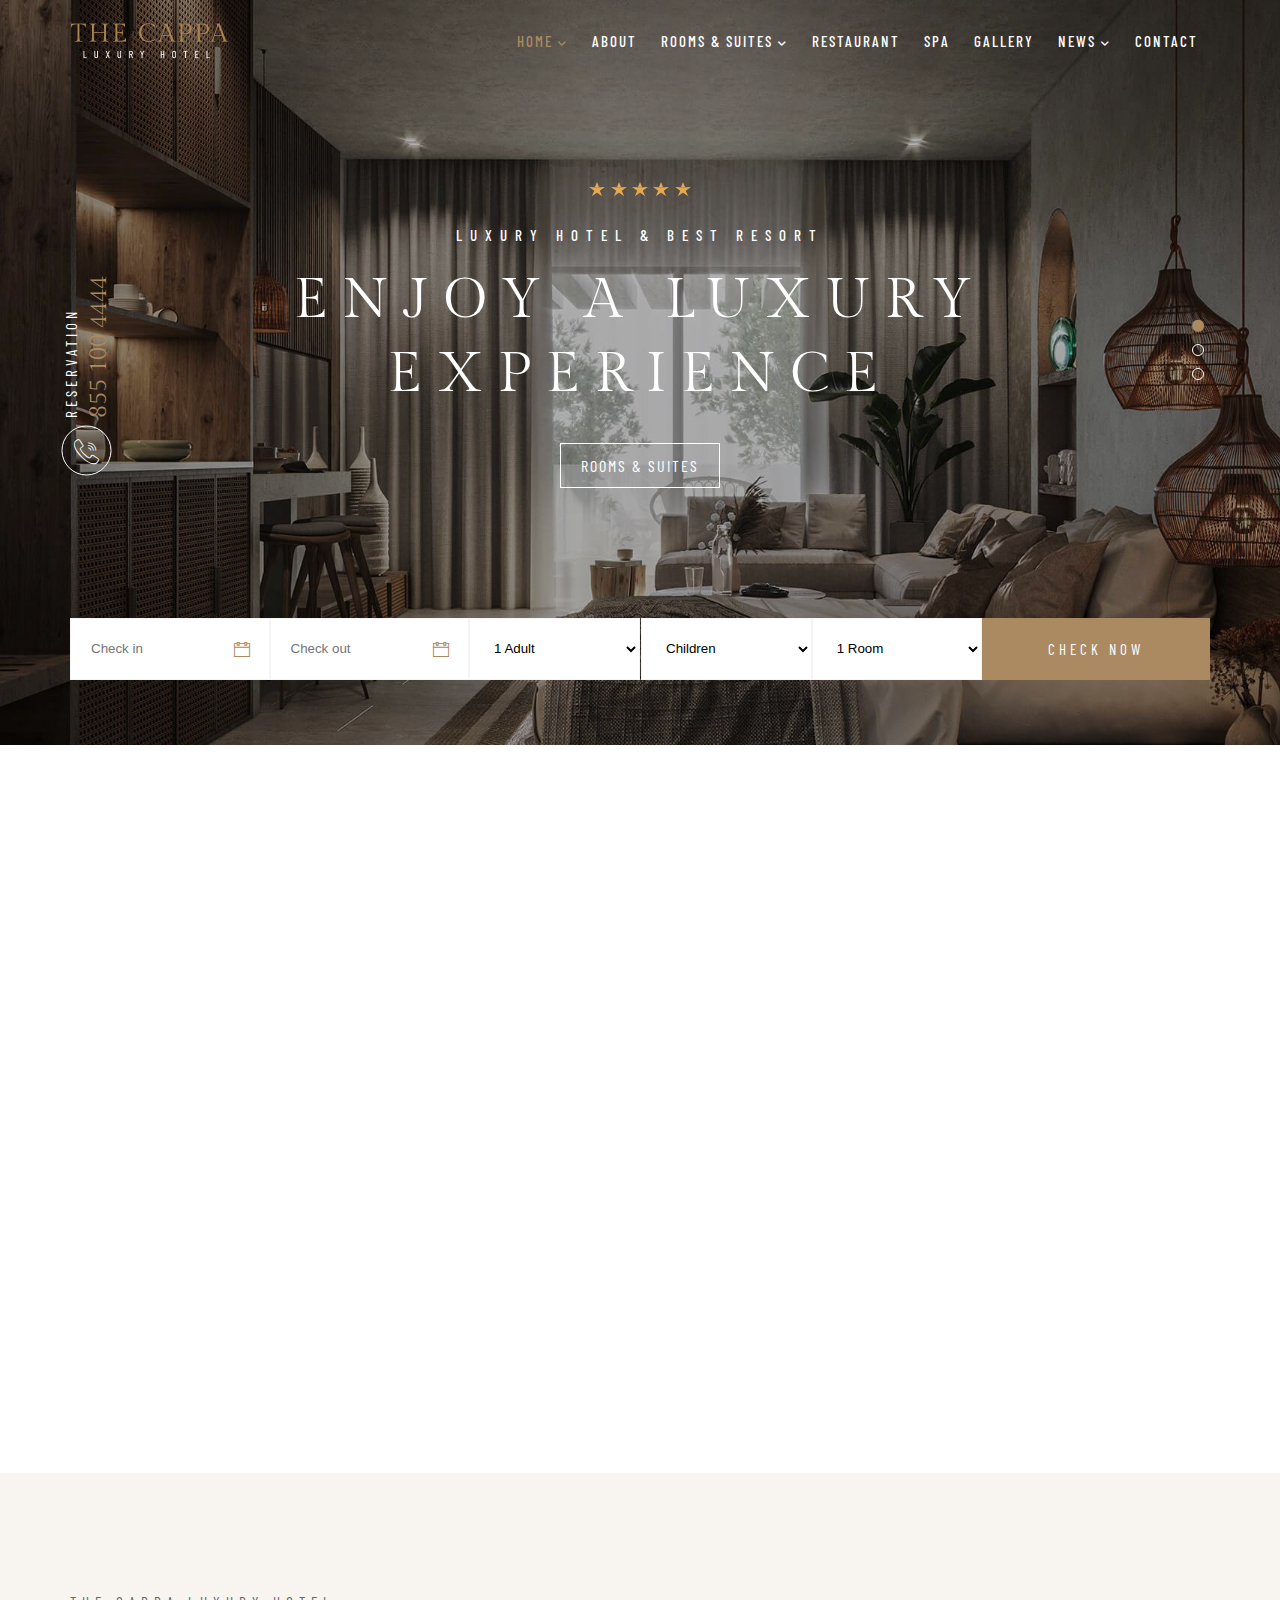
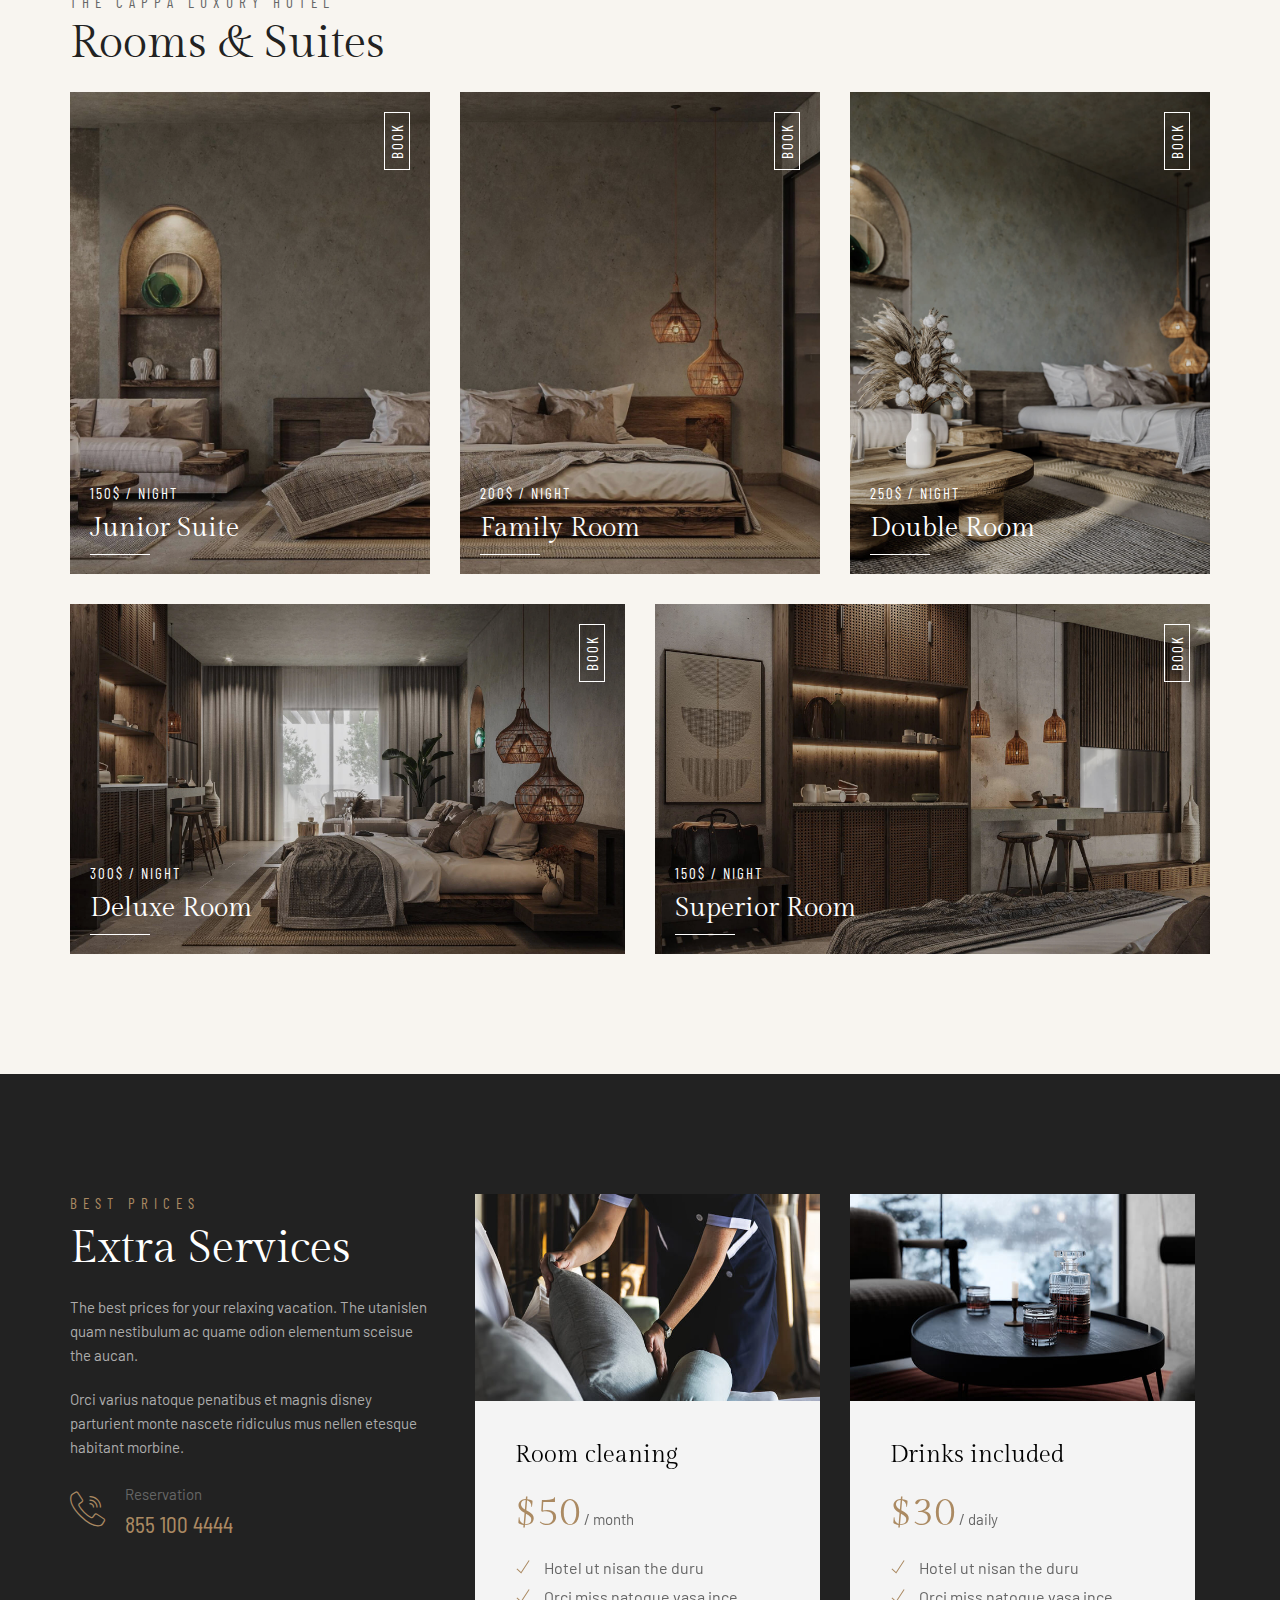
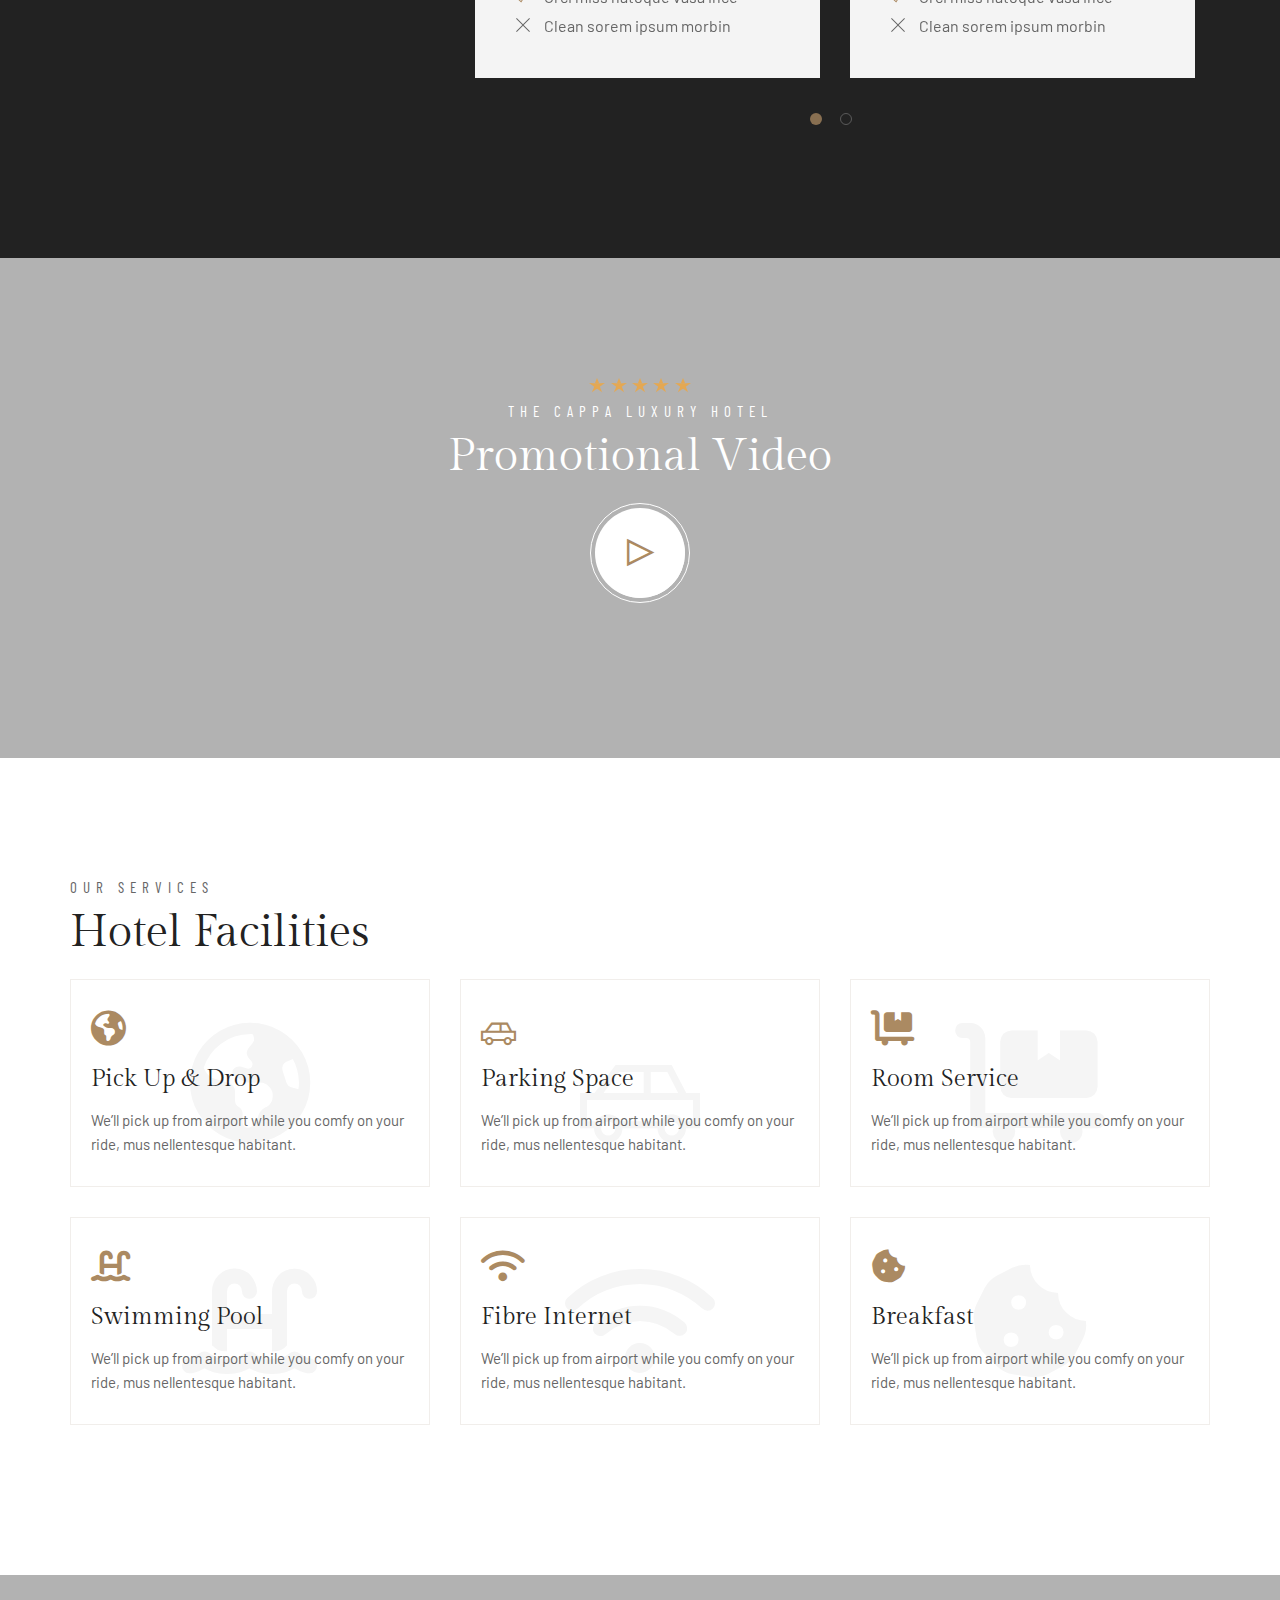
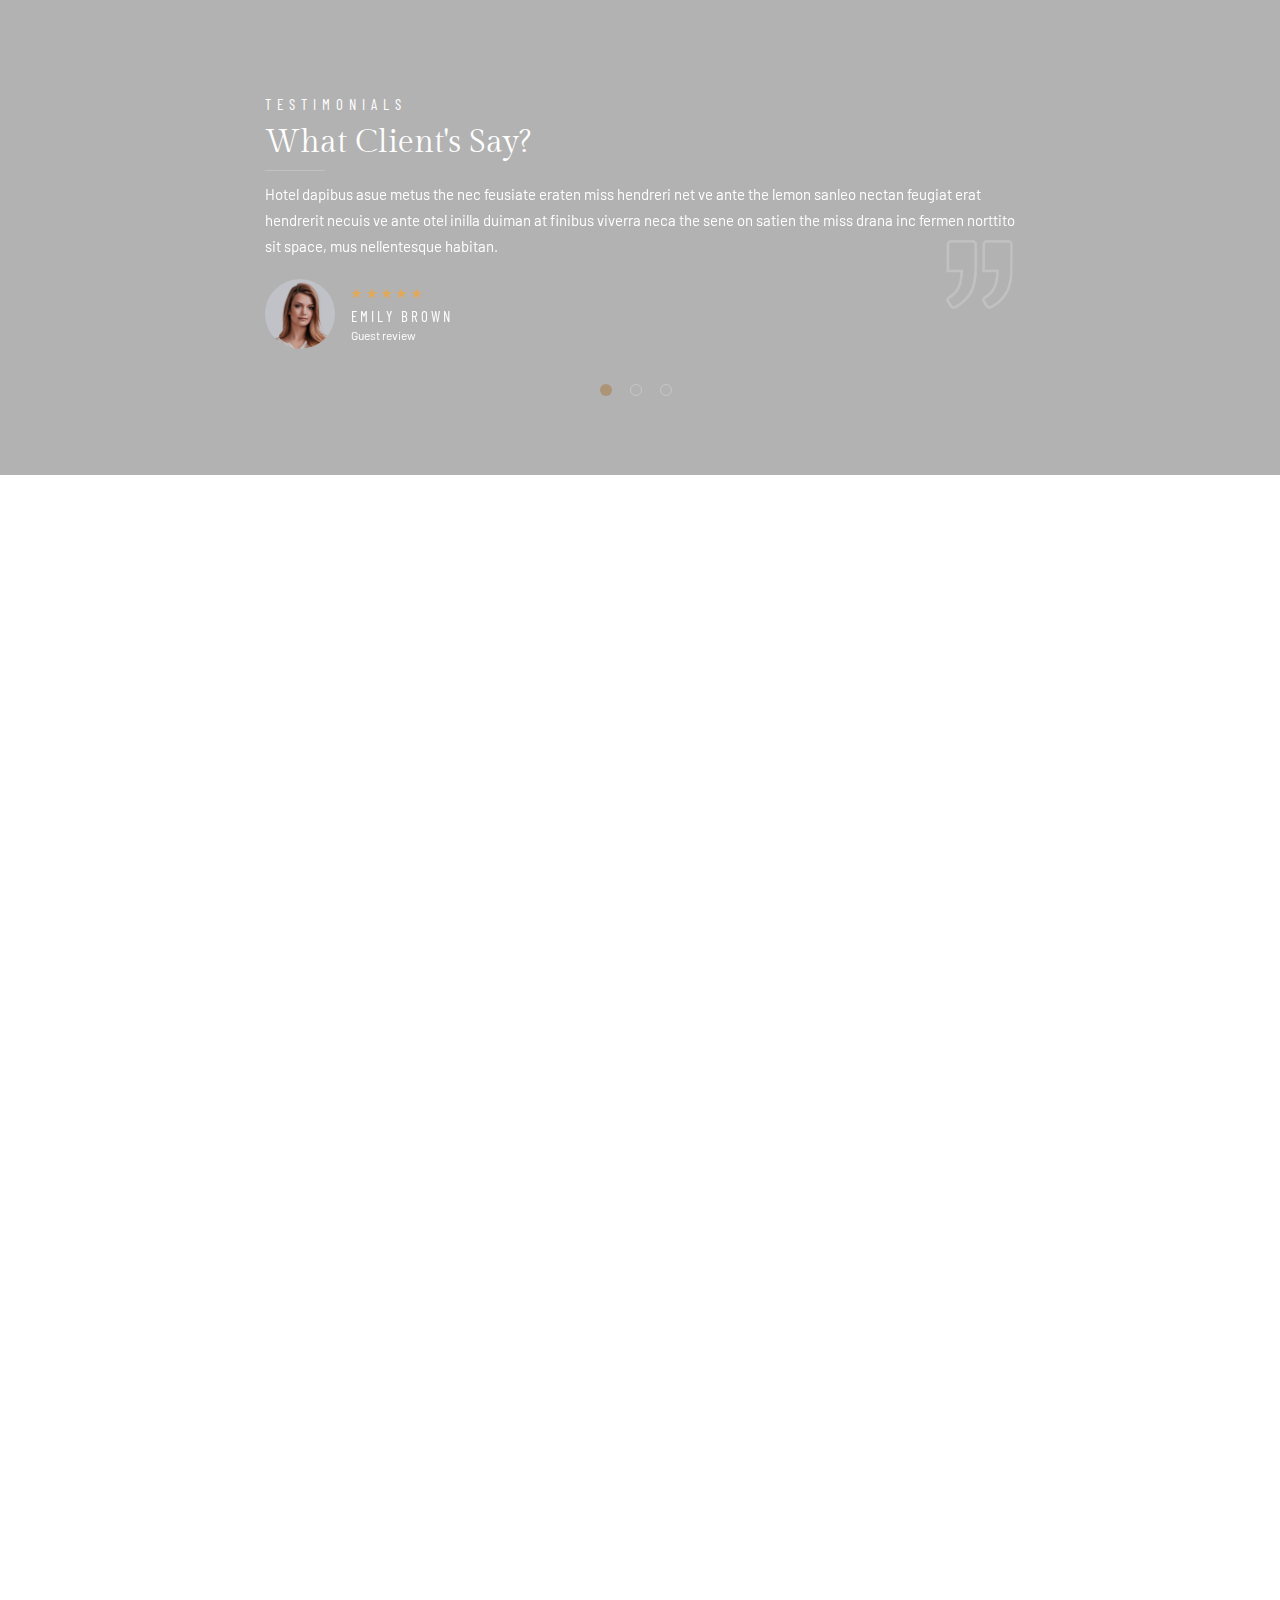
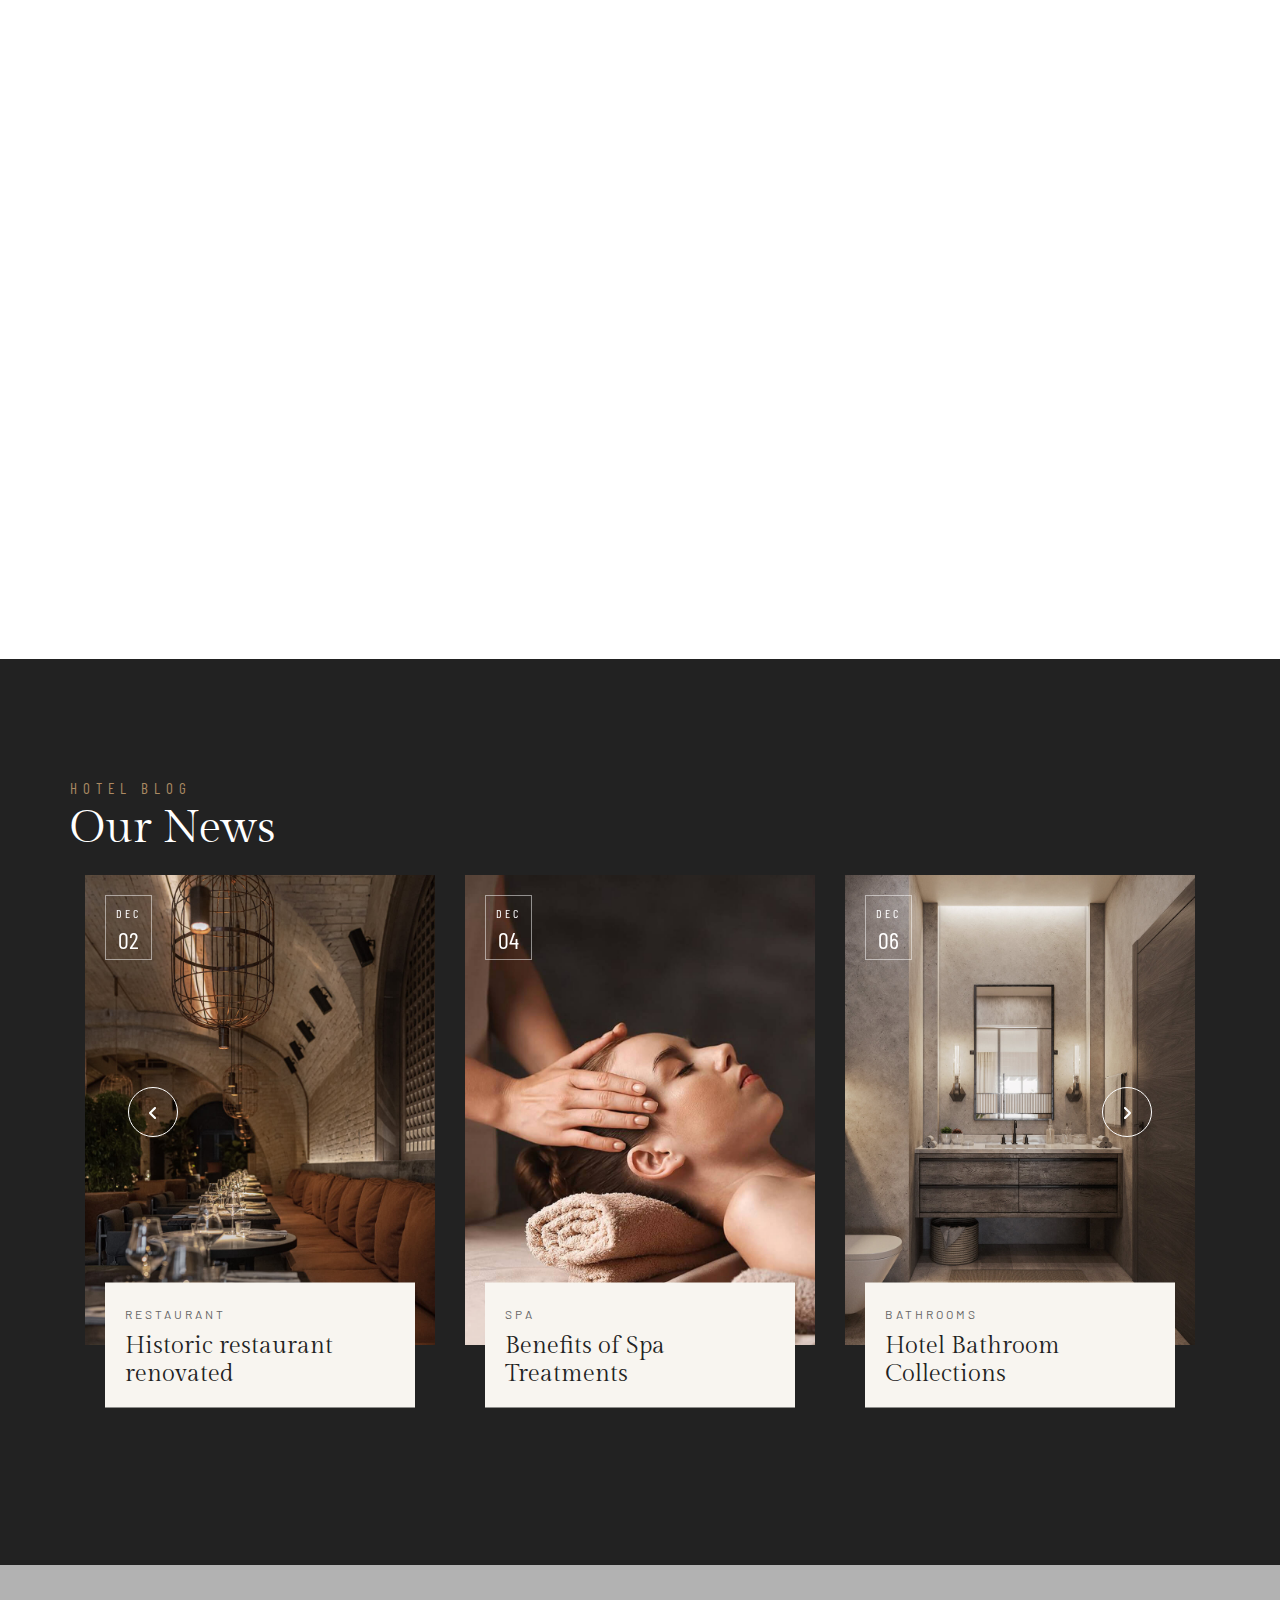
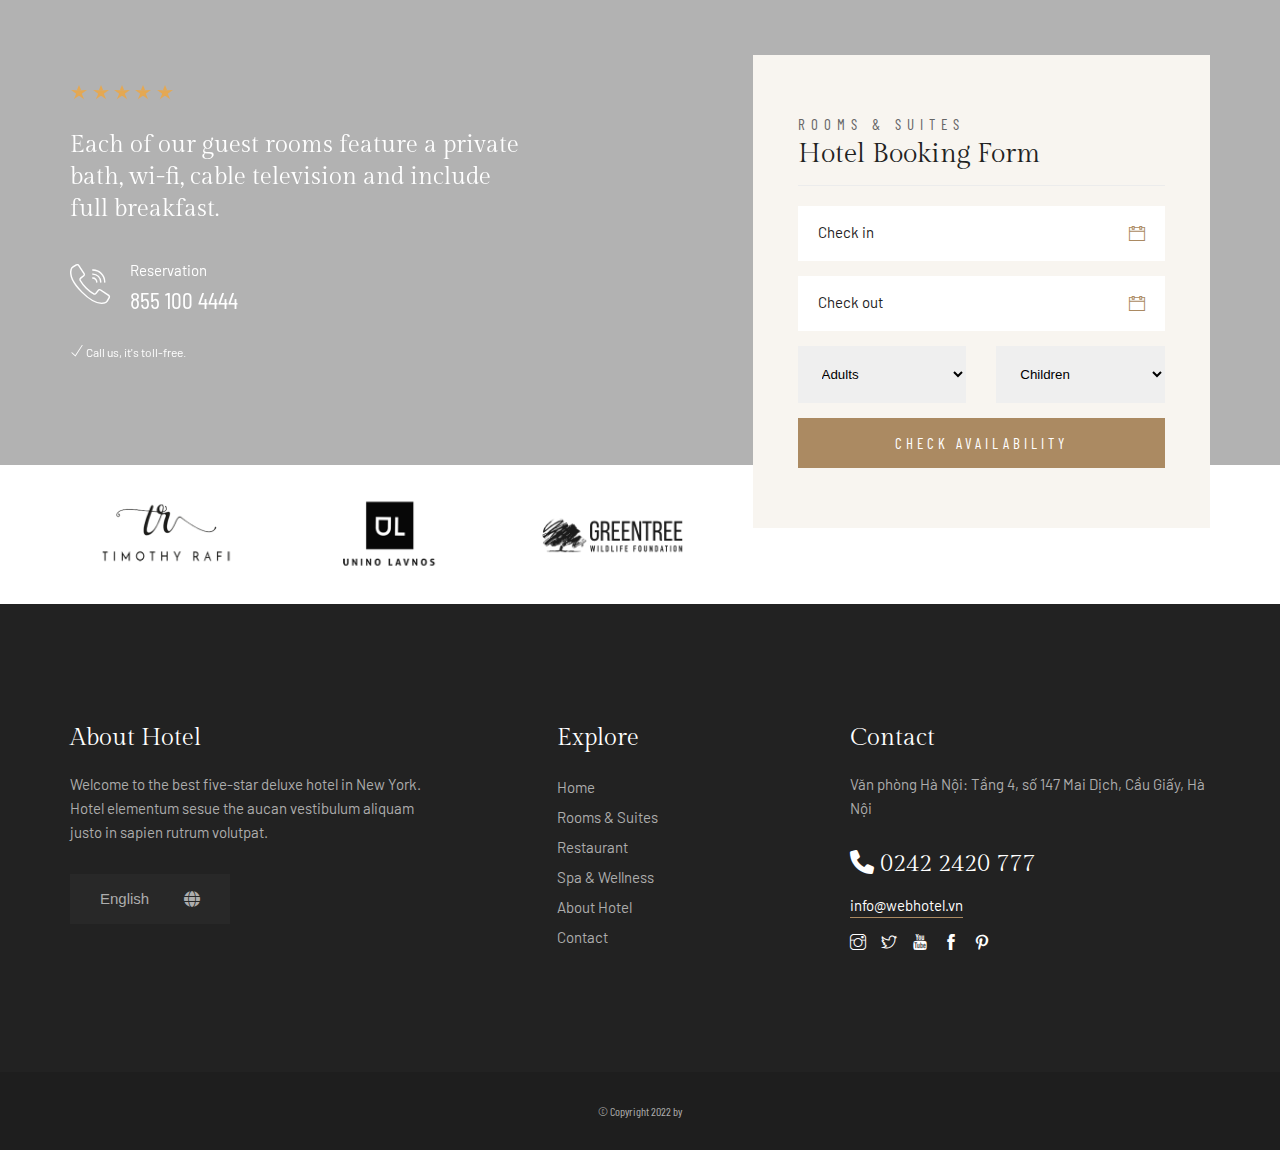
==== commit f1f59a4e: "update" ====
--- a/index.html
+++ b/index.html
@@ -142,52 +142,56 @@
                 <form action="" class="header__form-group d-mb-none">
                     <div class="grid">
                         <div class="row no-gutters">
-                            <div class="col l-6 m-12 header__form-group-items mb-15">
-                                <div class="header__form-group-input-item">
-                                    <input type="text" placeholder="Check in" class="header__form-group-input">
-                                    <i class="ti-calendar"></i>
-                                </div>
-                                <div class="header__form-group-input-item">
-                                    <input type="text" placeholder="Check out" class="header__form-group-input">
-                                    <i class="ti-calendar"></i>
-                                </div>
-                                <div class="header__form-group-select d-tb-none">
-                                    <select name="" id="">
-                                        <option class="header__form-group-select-option" value="1">1 Adult</option>
-                                        <option class="header__form-group-select-option" value="2">2 Adult</option>
-                                        <option class="header__form-group-select-option" value="3">3 Adult</option>
-                                        <option class="header__form-group-select-option" value="4">4 Adult</option>
-                                    </select>
-                                </div>
-                            </div>
-                            <div class="col l-6 m-12 header__form-group-items padding-left-1">
-                                <div class="header__form-group-select d-pc-none d-tb-block">
-                                    <select name="" id="">
-                                        <option class="header__form-group-select-option" value="1">1 Adult</option>
-                                        <option class="header__form-group-select-option" value="2">2 Adult</option>
-                                        <option class="header__form-group-select-option" value="3">3 Adult</option>
-                                        <option class="header__form-group-select-option" value="4">4 Adult</option>
-                                    </select>
-                                </div>
-                                <div class="header__form-group-select">
-                                    <select name="" id="">
-                                        <option class="header__form-group-select-option" value="0">Children</option>
-                                        <option class="header__form-group-select-option" value="1">1 Child</option>
-                                        <option class="header__form-group-select-option" value="2">2 Children</option>
-                                        <option class="header__form-group-select-option" value="3">3 Children</option>
-                                        <option class="header__form-group-select-option" value="4">4 Children</option>
-                                        <option class="header__form-group-select-option" value="5">5 Children</option>
-                                    </select>
-                                </div>
-                                <div class="header__form-group-select">
-                                    <select name="" id="test">
-                                        <option class="header__form-group-select-option" value="1">1 Room</option>
-                                        <option class="header__form-group-select-option" value="2">2 Rooms</option>
-                                        <option class="header__form-group-select-option" value="3">3 Rooms</option>
-                                        <option class="header__form-group-select-option" value="4">4 Rooms</option>
-                                    </select>
-                                </div>
-                                <button type="submit" class="header__form-group-btn">Check now</button>
+                            <div class="col l-6 m-12 mb-15">
+                                <div class="header__form-group-items">
+                                    <div class="header__form-group-input-item">
+                                        <input type="text" placeholder="Check in" class="header__form-group-input">
+                                        <i class="ti-calendar"></i>
+                                    </div>
+                                    <div class="header__form-group-input-item">
+                                        <input type="text" placeholder="Check out" class="header__form-group-input">
+                                        <i class="ti-calendar"></i>
+                                    </div>
+                                    <div class="header__form-group-select d-tb-none">
+                                        <select name="" id="">
+                                            <option class="header__form-group-select-option" value="1">1 Adult</option>
+                                            <option class="header__form-group-select-option" value="2">2 Adult</option>
+                                            <option class="header__form-group-select-option" value="3">3 Adult</option>
+                                            <option class="header__form-group-select-option" value="4">4 Adult</option>
+                                        </select>
+                                    </div>
+                                </div>
+                            </div>
+                            <div class="col l-6 m-12 padding-left-1">
+                                <div class="header__form-group-items">
+                                    <div class="header__form-group-select d-pc-none d-tb-block">
+                                        <select name="" id="">
+                                            <option class="header__form-group-select-option" value="1">1 Adult</option>
+                                            <option class="header__form-group-select-option" value="2">2 Adult</option>
+                                            <option class="header__form-group-select-option" value="3">3 Adult</option>
+                                            <option class="header__form-group-select-option" value="4">4 Adult</option>
+                                        </select>
+                                    </div>
+                                    <div class="header__form-group-select">
+                                        <select name="" id="">
+                                            <option class="header__form-group-select-option" value="0">Children</option>
+                                            <option class="header__form-group-select-option" value="1">1 Child</option>
+                                            <option class="header__form-group-select-option" value="2">2 Children</option>
+                                            <option class="header__form-group-select-option" value="3">3 Children</option>
+                                            <option class="header__form-group-select-option" value="4">4 Children</option>
+                                            <option class="header__form-group-select-option" value="5">5 Children</option>
+                                        </select>
+                                    </div>
+                                    <div class="header__form-group-select">
+                                        <select name="" id="test">
+                                            <option class="header__form-group-select-option" value="1">1 Room</option>
+                                            <option class="header__form-group-select-option" value="2">2 Rooms</option>
+                                            <option class="header__form-group-select-option" value="3">3 Rooms</option>
+                                            <option class="header__form-group-select-option" value="4">4 Rooms</option>
+                                        </select>
+                                    </div>
+                                    <button type="submit" class="header__form-group-btn">Check now</button>
+                                </div>
                             </div>
                         </div>
                     </div>
--- a/assets/css/main.css
+++ b/assets/css/main.css
@@ -483,7 +483,7 @@
 }
 
 .container__rooms-suites-items:hover .container__rooms-suites-room{
-    transform: translateY(0);
+    transform: translateY(-20px);
 }
 
 .container__rooms-suites-items:hover .line{
@@ -532,10 +532,10 @@
 
 .container__rooms-suites-room{
     position: absolute;
-    bottom: 40px;
+    bottom: 0;
     padding: 0 20px;
     width: 100%;
-    transform: translateY(60px);
+    transform: translateY(25%);
     transition: all linear 0.3s;
 }
 
@@ -1074,7 +1074,6 @@
     position: relative;
     width: 100%;
     height: calc(100% - 100px);
-    /* transform: translate3d( 0, 0, 0); */
     margin-bottom: 100px;
 }
 
@@ -1597,6 +1596,10 @@
     .header__form-group{
         padding-bottom: 0;
     }
+
+    .container__experience{
+        padding: 120px 0 100px;
+    }
     
     .d-flex-warp{
         display: flex;
@@ -1620,9 +1623,3 @@
         margin-top: 30px;
     }
 }
-
-@media (min-width: 1024px) and (max-width: 1239px){
-    .header__form-group-items{
-        display: flex;
-    }
-}
